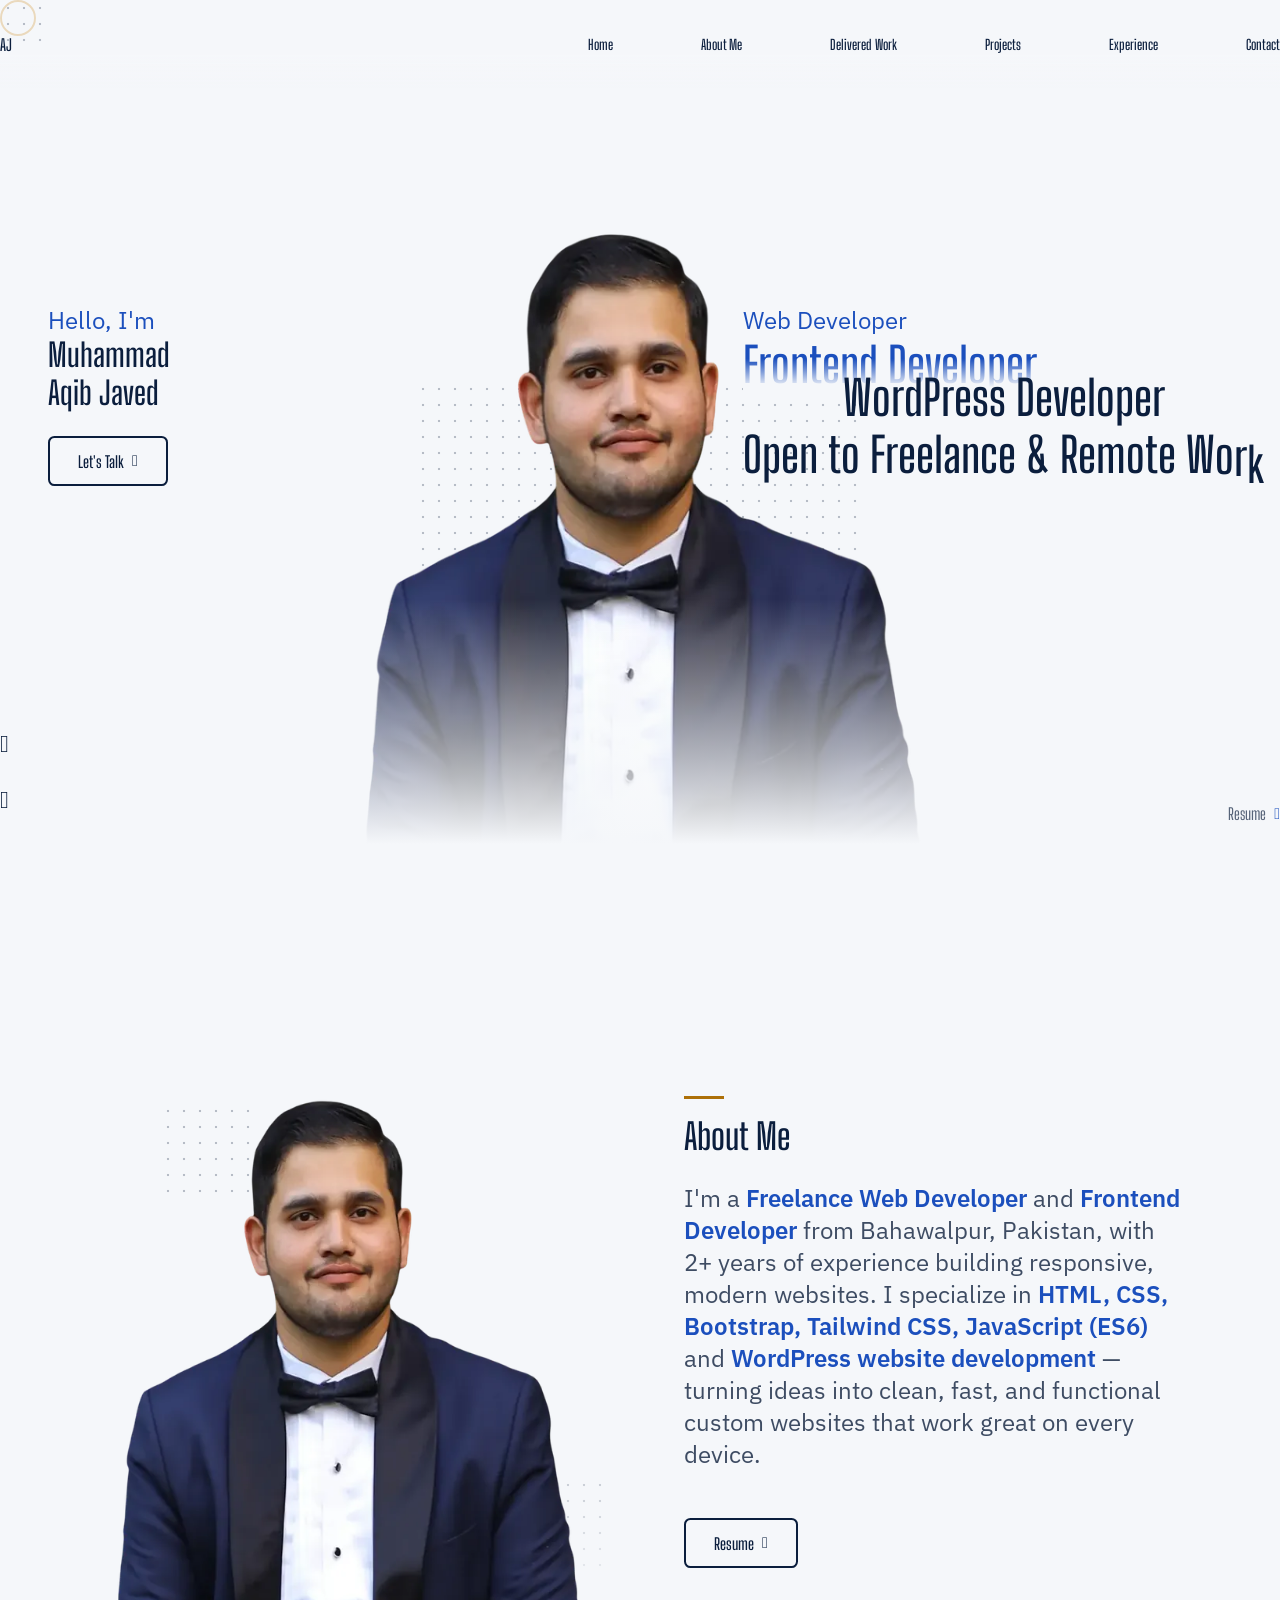
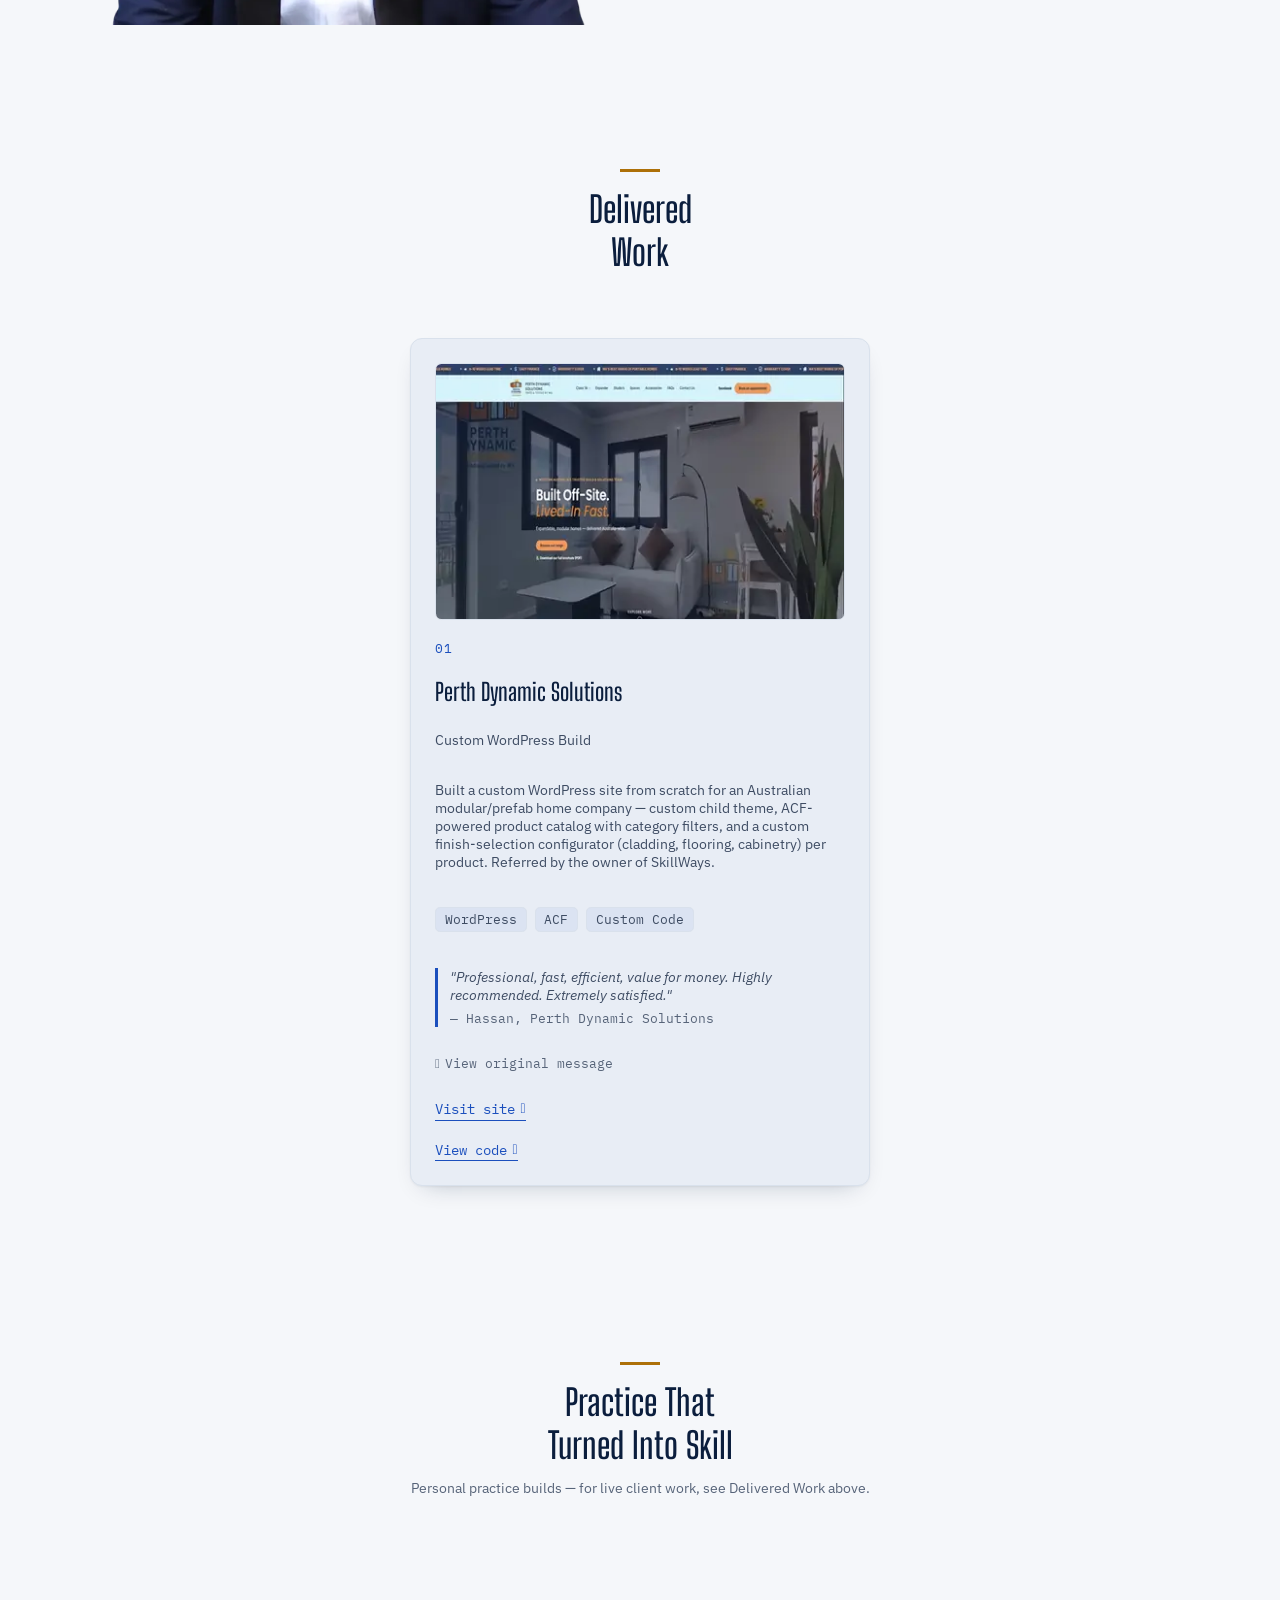
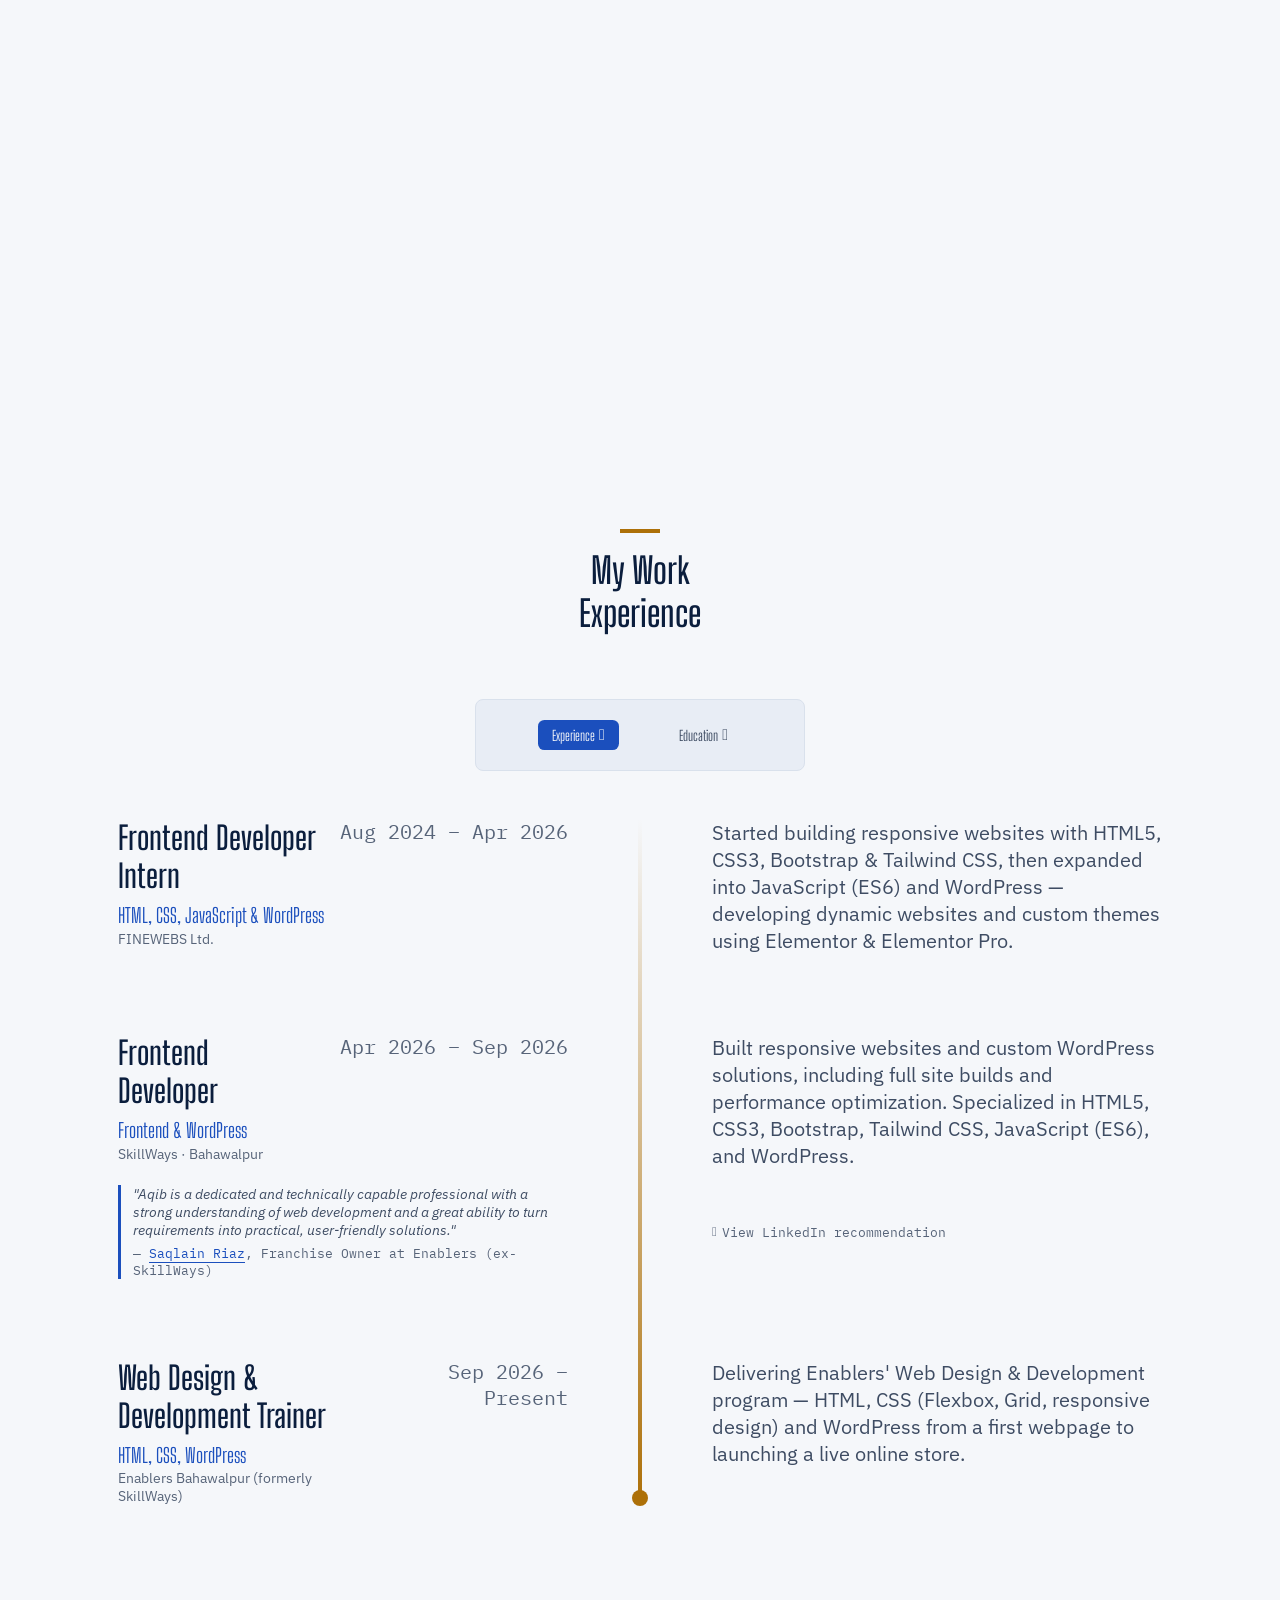
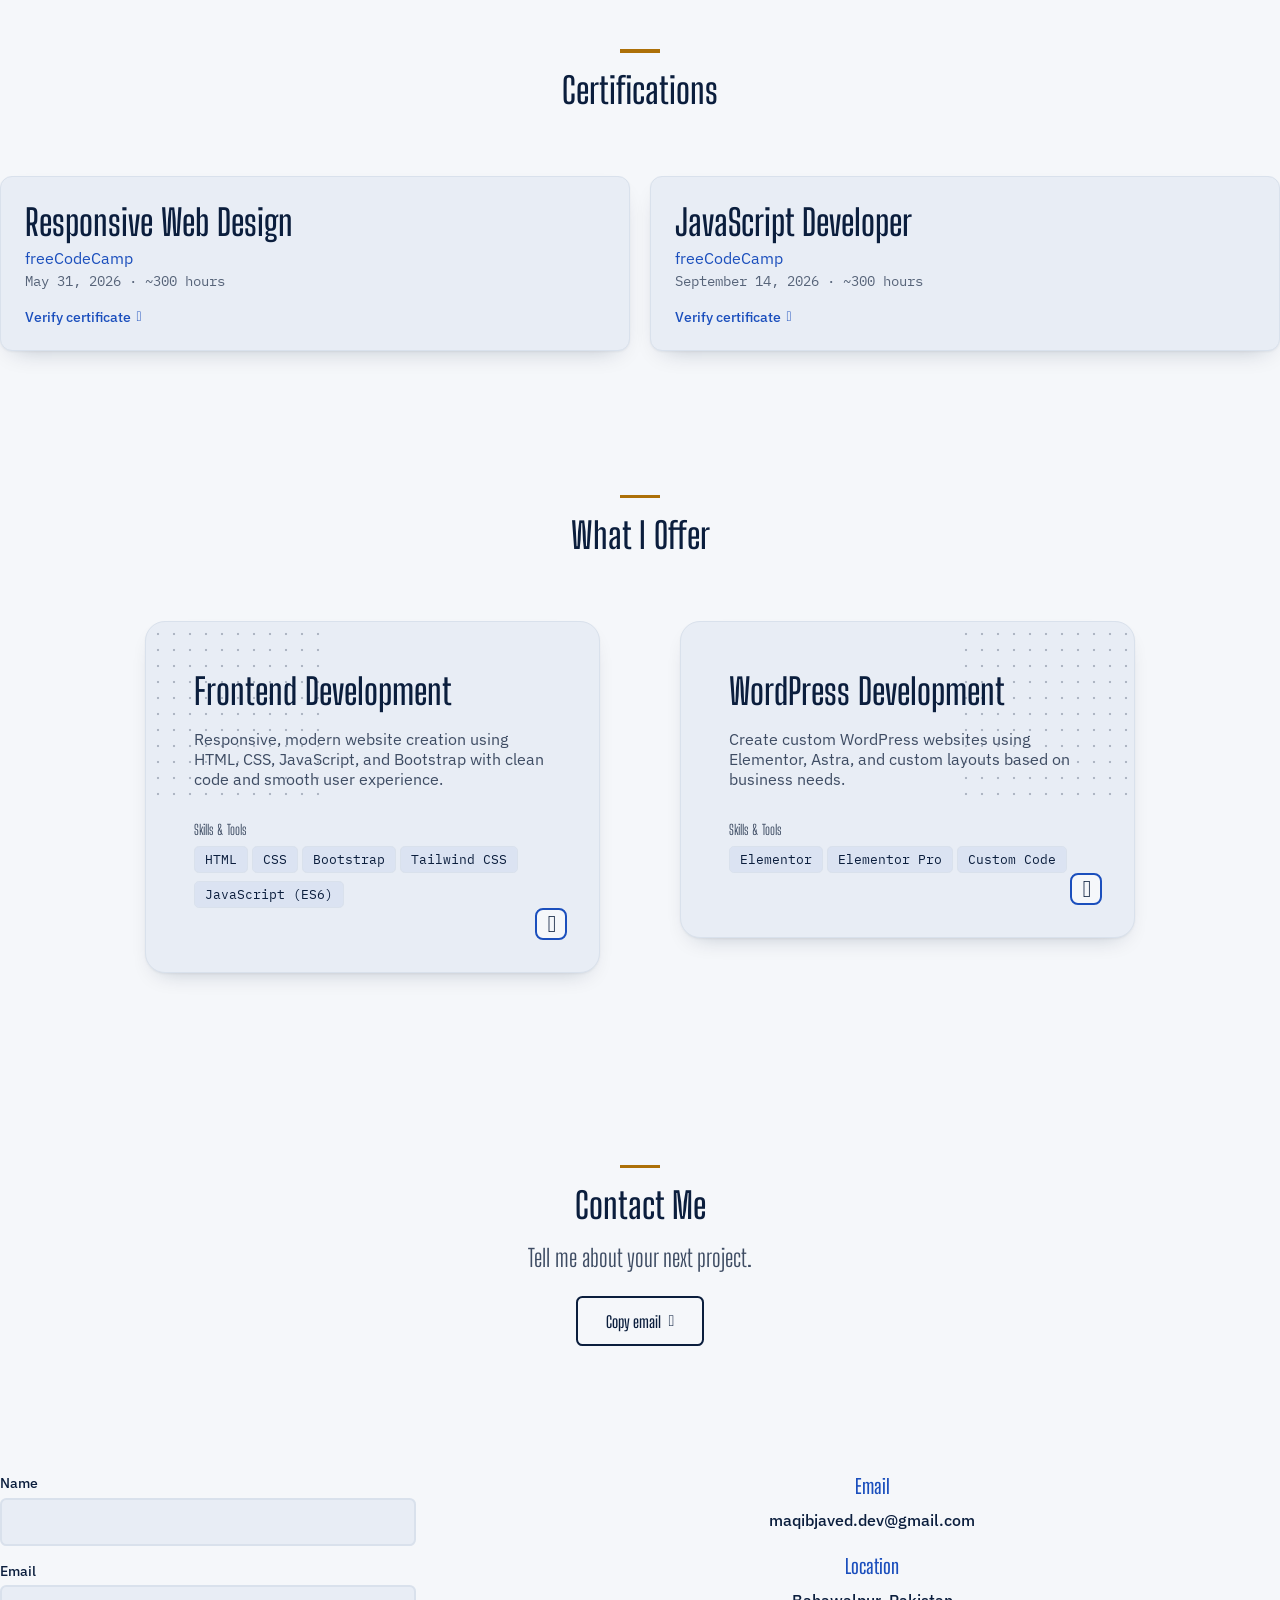
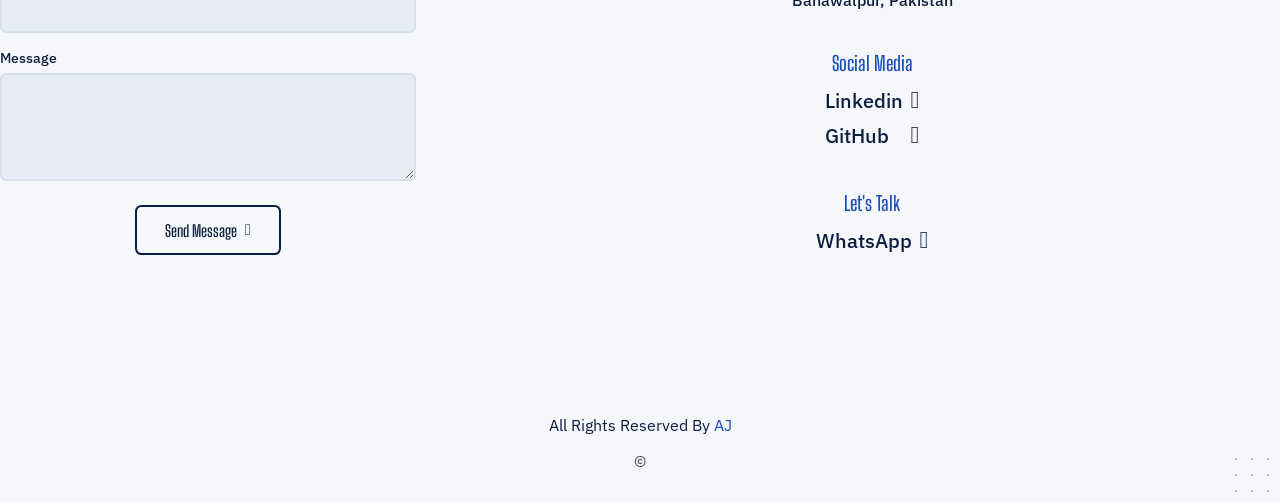
==== index.html @ cb5a6c73 "Update index.html" ====
<!DOCTYPE html>
   <html lang="en">
   <head>
      <meta charset="UTF-8">
      <meta name="viewport" content="width=device-width, initial-scale=1.0">
      <meta name="description" content="Portfolio of Muhammad Aqib Javed, a frontend and WordPress developer in Bahawalpur, Pakistan building responsive websites with HTML, CSS and WordPress.">
      <link rel="canonical" href="https://portfolio-muhammad-aqibjaved.netlify.app/">

      <!--=============== OPEN GRAPH / SOCIAL PREVIEW ===============-->
      <meta property="og:title" content="Muhammad Aqib Javed | Frontend & WordPress Developer">
      <meta property="og:description" content="Portfolio of Muhammad Aqib Javed — responsive websites with HTML, CSS, JavaScript and WordPress.">
      <meta property="og:image" content="https://portfolio-muhammad-aqibjaved.netlify.app/assets/img/og-image.webp">
      <meta property="og:image:width" content="1200">
      <meta property="og:image:height" content="630">
      <meta property="og:url" content="https://portfolio-muhammad-aqibjaved.netlify.app/">
      <meta property="og:type" content="website">
      <meta name="twitter:card" content="summary_large_image">
      <meta name="twitter:title" content="Muhammad Aqib Javed | Frontend & WordPress Developer">
      <meta name="twitter:image" content="https://portfolio-muhammad-aqibjaved.netlify.app/assets/img/og-image.webp">

      <!--=============== FAVICON ===============-->
      <link rel="icon" href="assets/img/favicon.svg" type="image/svg+xml">
      <link rel="icon" href="assets/img/favicon.png" type="image/png">
      <link rel="apple-touch-icon" href="assets/img/favicon-180.png">
      <meta name="theme-color" content="#1B4FBD">

      <!--=============== FONTS (self-hosted, @font-face in styles.css) ===============-->
      <link rel="preload" href="assets/fonts/big-shoulders-display-latin-wght-normal.woff2" as="font" type="font/woff2" crossorigin>
      <link rel="preload" href="assets/fonts/ibm-plex-sans-latin-400-normal.woff2" as="font" type="font/woff2" crossorigin>

      <!--=============== REMIXICONS (self-hosted subset — 9 icons this page uses) ===============-->
      <link rel="preload" href="assets/fonts/remixicon-subset.woff2" as="font" type="font/woff2" crossorigin>
      <link rel="stylesheet" href="assets/css/remixicon-subset.css">

      <!--=============== SWIPER CSS ===============-->
      <link rel="stylesheet" href="assets/css/swiper-bundle.min.css" media="not all" id="swiper-css">
      <noscript><link rel="stylesheet" href="assets/css/swiper-bundle.min.css"></noscript>

      <!--=============== CSS ===============-->
      <link rel="stylesheet" href="assets/css/styles.css">

      <title>Muhammad Aqib Javed | Frontend &amp; WordPress Developer</title>

      <!--=============== JSON-LD STRUCTURED DATA ===============-->
      <script type="application/ld+json">
      {
        "@context": "https://schema.org",
        "@type": "Person",
        "name": "Muhammad Aqib Javed",
        "url": "https://portfolio-muhammad-aqibjaved.netlify.app/",
        "image": "https://portfolio-muhammad-aqibjaved.netlify.app/assets/img/home-perfil.webp",
        "jobTitle": "Frontend & WordPress Developer",
        "description": "Freelance frontend and WordPress developer building responsive, custom websites with HTML, CSS, JavaScript and WordPress.",
        "address": {
          "@type": "PostalAddress",
          "addressLocality": "Bahawalpur",
          "addressCountry": "PK"
        },
        "knowsAbout": ["HTML", "CSS", "JavaScript", "WordPress", "Bootstrap", "Tailwind CSS", "Frontend Development", "Web Development"],
        "sameAs": [
          "https://linkedin.com/in/muhammad-aqibjaved-webdev",
          "https://github.com/aqibarbi",
          "https://api.whatsapp.com/send?phone=923056494101&text=Hello"
        ]
      }
      </script>
   </head>
   <body>
      <!--==================== HEADER ====================-->
      <header class="header" id="header">
         <div class="blob-animate">
            
         </div>
         <nav class="nav container">
            <a href="#" class="nav__logo">AJ</a>
            <div class="nav__menu">
               <ul class="nav__list">
                  <li>
                     <a href="#home" class="nav__link">Home</a>
                  </li>
                  <li>
                     <a href="#about" class="nav__link">About Me</a>
                  </li>
                  <li>
                     <a href="#delivered" class="nav__link">Delivered Work</a>
                  </li>
                  <li>
                     <a href="#projects" class="nav__link">Projects</a>
                  </li>
                  <li>
                     <a href="#work" class="nav__link">Experience</a>
                  </li>
                  <li>
                     <a href="#contact" class="nav__link">Contact</a>
                  </li>
               </ul>
            </div>
         </nav>
      </header>

      <!--==================== MAIN ====================-->
      <main class="main">
         <!-- CUSTOM CURSOR -->
         <div class="cursor"></div>
         <!--==================== HOME ====================-->
         <section class="home section" id="home">
            <div class="home__shadow"></div>
            <div class="home__container container grid">
               <div class="home__data">
                  <p class="home__greeting">
                     Hello, I'm
                  </p>
                  <h1 class="home__name">Muhammad <br> Aqib Javed</h1>
                  <a href="#contact" class="button home__cta">Let's Talk <i class="ri-arrow-right-up-long-line"></i></a>
               </div>
               <div class="home__image">
                  <div class="blob-animate"></div>
                  <img src="assets/img/home-perfil.webp" srcset="assets/img/home-perfil-640.webp 640w, assets/img/home-perfil.webp 800w" sizes="(min-width: 768px) 600px, 320px" alt="Muhammad Aqib Javed" class="home__perfil" width="800" height="937" fetchpriority="high">
               </div>
               <div class="home__info">
                  <p class="home__split">
                     Web Developer
                  </p>
                  <p class="home__profession-1"> Frontend Developer</p>
                  <p class="home__profession-2"> WordPress Developer</p>
                  <p class="home__profession-2"> Open to Freelance & Remote Work</p>
               </div>
               <div class="home__social">
                  <a href="https://linkedin.com/in/muhammad-aqibjaved-webdev" target="_blank" rel="noopener noreferrer" class="home__social-link" aria-label="LinkedIn"><i class="ri-linkedin-box-line"></i></a>
                  <a href="https://github.com/aqibarbi" target="_blank" rel="noopener noreferrer" class="home__social-link" aria-label="GitHub"><i class="ri-github-line"></i></a>
                  
                  <!-- <a href="https://bsky.app/profile/muhammad-aqib-dev.bsky.social" target="_blank" rel="noopener noreferrer" class="home__social-link"><i class="ri-bluesky-line"></i></a> -->
                  <!-- <a href="https://gitlab.com/maqibjaved.dev" target="_blank" rel="noopener noreferrer" class="home__social-link"><i class="ri-gitlab-line"></i></a> -->
               </div>
               <a href="https://cv-aqib-javed.netlify.app/" target="_blank" rel="noopener noreferrer" class="home__cv">Resume <i class="ri-file-list-2-line"></i></a>
            </div>
            
         </section>

         <!--==================== ABOUT ====================-->
         <section class="about section" id="about">
            <div class="about__shadow"></div>
            <div class="about__container container grid">
               <div class="about__data">
                  <h2 class="section__title">About <span>Me</span></h2>
                  <p class="about__description"> 
                     I'm a <b>Freelance Web Developer</b> and <b>Frontend Developer</b> from Bahawalpur, Pakistan, with 2+ years of experience building responsive, modern websites. I specialize in <b>HTML, CSS, Bootstrap, Tailwind CSS, JavaScript (ES6)</b> and <b>WordPress website development</b> — turning ideas into clean, fast, and functional custom websites that work great on every device.
                  </p>
                  <a href="https://cv-aqib-javed.netlify.app/" target="_blank" rel="noopener noreferrer" class="button">Resume <i class="ri-file-list-2-line"></i></a>
               </div>
               <div class="about__image">
                  <div class="blob-animate"></div>
                  <div class="blob-animate"></div>
                  <img src="assets/img/home-perfil.webp" srcset="assets/img/home-perfil-400.webp 400w, assets/img/home-perfil-640.webp 640w, assets/img/home-perfil.webp 800w" sizes="(min-width: 1150px) 500px, 220px" alt="Muhammad Aqib Javed, Frontend Developer" class="about__perfil" width="800" height="937" loading="lazy">
               </div>
            </div>
         </section>

         <!--==================== DELIVERED WORK ====================-->
         <section class="delivered section" id="delivered">
            <h2 class="section__title">
               Delivered <br>
               <span>Work</span>
            </h2>
            <div class="delivered__container container grid">
               <!-- delivered-1 -->
               <article class="delivered__card">
                  <div class="delivered__image">
                     <img src="assets/img/PerthDynamicSolutions.webp" srcset="assets/img/PerthDynamicSolutions-400.webp 420w, assets/img/PerthDynamicSolutions.webp 600w" sizes="(min-width: 1024px) 410px, 90vw" alt="Perth Dynamic Solutions WordPress custom site homepage" width="600" height="389" loading="lazy">
                  </div>
                  <div class="delivered__number">01</div>
                  <h3 class="delivered__title">Perth Dynamic Solutions</h3>
                  <p class="delivered__role">Custom WordPress Build</p>
                  <p class="delivered__description">
                     Built a custom WordPress site from scratch for an Australian modular/prefab home company — custom child theme, ACF-powered product catalog with category filters, and a custom finish-selection configurator (cladding, flooring, cabinetry) per product. Referred by the owner of SkillWays.
                  </p>
                  <div class="delivered__tags">
                     <span class="delivered__tag">WordPress</span>
                     <span class="delivered__tag">ACF</span>
                     <span class="delivered__tag">Custom Code</span>
                  </div>
                  <blockquote class="delivered__quote">
                     "Professional, fast, efficient, value for money. Highly recommended. Extremely satisfied."
                     <span>— Hassan, Perth Dynamic Solutions</span>
                  </blockquote>
                  <a href="assets/img/pds-review-proof.webp" target="_blank" rel="noopener noreferrer" class="delivered__proof js-lightbox"><i class="ri-check-line"></i> View original message</a>
                  <a href="https://perthdynamicsolutions.com.au" target="_blank" rel="noopener noreferrer" class="delivered__link">Visit site <i class="ri-arrow-right-up-long-line"></i></a>
                  <a href="https://github.com/aqibarbi/Perth-Dynamics-Solutions" target="_blank" rel="noopener noreferrer" class="delivered__link">View code <i class="ri-github-line"></i></a>
               </article>
               <!-- delivered-2 -->
               <!-- <article class="delivered__card">
                  <div class="delivered__image">
                     <img src="assets/img/wordpress blog website.webp" alt="Illuminated Gospel blog redesign" width="600" height="389" loading="lazy">
                  </div>
                  <div class="delivered__number">02</div>
                  <h3 class="delivered__title">Illuminated Gospel</h3>
                  <p class="delivered__role">WordPress Blog Redesign</p>
                  <p class="delivered__description">
                     Took a plain, text-heavy blog and turned it into a clean, modern reading experience using WordPress and Elementor Pro. Restructured the layout, improved typography, and made it fully mobile responsive.
                  </p>
                  <div class="delivered__tags">
                     <span class="delivered__tag">WordPress</span>
                     <span class="delivered__tag">Elementor Pro</span>
                  </div>
                  <a href="https://staging.illuminatedgospel.org/" target="_blank" rel="noopener noreferrer" class="delivered__link">Visit site <i class="ri-arrow-right-up-long-line"></i></a>
               </article> -->
            </div>
         </section>

         <!--==================== PROJECTS ====================-->
         <section class="projects section" id="projects">
            <h2 class="section__title">
               Practice That <br>
               <span>Turned Into Skill</span>
            </h2>
            <p class="projects__subtitle">Personal practice builds — for live client work, see Delivered Work above.</p>
            <div class="projects__container container grid">
               <div class="projects__swiper swiper">
                  <div class="swiper-wrapper">
                     <!-- project-1  -->
                     <div class="projects__card swiper-slide ">
                        <div class="blob"></div>
                        <div class="projects__number">
                           <span class="projects__index">01</span>
                           <span class="projects__label">web</span>
                        </div>
                        <div class="projects__data">
                           <h3 class="projects__title">
                              Real Home Ultra<br> Real Estate Website
                           </h3>
                           <span class="projects__badge">Practice Build</span>
                           <div class="projects__tags">
                              <span class="projects__tag">HTML</span>
                              <span class="projects__tag">CSS</span>
                              <span class="projects__tag">Bootstrap</span>
                              <span class="projects__tag">Swiper.js</span>
                           </div>
                           <p class="projects__description">
                                 A fully responsive real estate website built with HTML, CSS, Bootstrap and Swiper.js. Focused on clean property listings, smooth image sliders, and a layout that works great on any screen size.
                           </p>
                        </div>
                        <div class="projects__image">
                           <img src="assets/img/Real Home (clone).webp" srcset="assets/img/real-home-400.webp 400w, assets/img/Real%20Home%20(clone).webp 600w" sizes="(min-width: 768px) 360px, 90vw" alt="Real Home Ultra real estate website homepage" class="projects__img" width="600" height="389" loading="lazy">
                           <a href="https://real-home-ultra-bootstrap.netlify.app/" target="_blank" rel="noopener noreferrer" class="projects__button" aria-label="Visit Real Home Ultra live site"><i class="ri-arrow-right-up-long-line"></i></a>
                        </div>
                     </div>
                     <!-- project-2  -->
                     <div class="projects__card  swiper-slide">
                        <div class="blob"></div>
                        <div class="projects__number">
                           <span class="projects__index">02</span>
                           <span class="projects__label">web</span>
                        </div>
                        <div class="projects__data">
                           <h3 class="projects__title">
                              Cv Maker <br>  Interactive Resume Builder
                           </h3>
                           <span class="projects__badge">Practice Build</span>
                           <div class="projects__tags">
                              <span class="projects__tag">HTML</span>
                              <span class="projects__tag">CSS</span>
                              <span class="projects__tag">JavaScript</span>
                           </div>
                           <p class="projects__description">
                                 A browser-based CV builder where users can fill in their details and instantly generate a formatted resume. Built with pure HTML, CSS and Vanilla JavaScript — no frameworks, no libraries.
                           </p>
                        </div>
                        <div class="projects__image">
                           <img src="assets/img/CV Maker clone.webp" srcset="assets/img/cv-maker-400.webp 400w, assets/img/CV%20Maker%20clone.webp 600w" sizes="(min-width: 768px) 360px, 90vw" alt="CV Maker interactive resume builder tool" class="projects__img" width="600" height="389" loading="lazy">
                           <a href="https://cv-generator-js.netlify.app" target="_blank" rel="noopener noreferrer" class="projects__button" aria-label="Visit CV Maker live site"><i class="ri-arrow-right-up-long-line"></i></a>
                        </div>
                     </div>
                     <!-- project-3  -->
                     <div class="projects__card swiper-slide ">
                        <div class="blob"></div>
                        <div class="projects__number">
                           <span class="projects__index">03</span>
                           <span class="projects__label">web</span>
                        </div>
                        <div class="projects__data">
                           <h3 class="projects__title">
                              Metal Defence <br>  Corporate Website UI
                           </h3>
                           <span class="projects__badge">Practice Build</span>
                           <div class="projects__tags">
                              <span class="projects__tag">HTML</span>
                              <span class="projects__tag">CSS</span>
                              <span class="projects__tag">Flexbox</span>
                           </div>
                           <p class="projects__description">
                              A corporate-style website built with HTML and CSS using Flexbox for layout. Emphasis on a strong visual structure and responsive design that holds up on mobile.
                           </p>
                        </div>
                        <div class="projects__image">
                           <img src="assets/img/Metal Defence(clone).webp" srcset="assets/img/metal-defence-400.webp 400w, assets/img/Metal%20Defence(clone).webp 600w" sizes="(min-width: 768px) 360px, 90vw" alt="Metal Defence corporate website UI" class="projects__img" width="600" height="389" loading="lazy">
                           <a href="https://mental-defend-flex.netlify.app" target="_blank" rel="noopener noreferrer" class="projects__button" aria-label="Visit Metal Defence live site"><i class="ri-arrow-right-up-long-line"></i></a>
                        </div>
                     </div>
                     <!-- project-4  -->
                     <div class="projects__card swiper-slide ">
                        <div class="blob"></div>
                        <div class="projects__number">
                           <span class="projects__index">04</span>
                           <span class="projects__label">web</span>
                        </div>
                        <div class="projects__data">
                           <h3 class="projects__title">
                              CAYUGA LAKE <br> Travel &amp; Hospitality UI
                           </h3>
                           <span class="projects__badge">Practice Build</span>
                           <div class="projects__tags">
                              <span class="projects__tag">HTML</span>
                              <span class="projects__tag">CSS</span>
                           </div>
                           <p class="projects__description">
                                 A scenic travel website UI built with HTML and CSS. Clean sections, calm visual tone, and a layout designed to showcase destinations in an inviting way.
                           </p>
                        </div>
                        <div class="projects__image">
                           <img src="assets/img/CAYUGA LAKE(clone).webp" srcset="assets/img/cayuga-lake-400.webp 400w, assets/img/CAYUGA%20LAKE(clone).webp 600w" sizes="(min-width: 768px) 360px, 90vw" alt="Cayuga Lake travel and hospitality website UI" class="projects__img" width="600" height="389" loading="lazy">
                           <a href="https://cayuga-lake-flex.netlify.app" target="_blank" rel="noopener noreferrer" class="projects__button" aria-label="Visit Cayuga Lake live site"><i class="ri-arrow-right-up-long-line"></i></a>
                        </div>
                     </div>
                     <!-- project-5  -->
                     <div class="projects__card swiper-slide ">
                        <div class="blob"></div>
                        <div class="projects__number">
                           <span class="projects__index">05</span>
                           <span class="projects__label">web</span>
                        </div>
                        <div class="projects__data">
                           <h3 class="projects__title">
                              Anthony Medina <br> Personal Portfolio UI
                           </h3>
                           <span class="projects__badge">Practice Build</span>
                           <div class="projects__tags">
                              <span class="projects__tag">HTML</span>
                              <span class="projects__tag">CSS</span>
                              <span class="projects__tag">Flexbox</span>
                           </div>
                           <p class="projects__description">
                                 A personal portfolio website layout built with HTML and CSS using Flexbox. Simple, elegant, and focused on presenting work and skills clearly.
                           </p>
                        </div>
                        <div class="projects__image">
                           <img src="assets/img/Anthony Medina(Clone).webp" srcset="assets/img/anthony-medina-400.webp 400w, assets/img/Anthony%20Medina(Clone).webp 600w" sizes="(min-width: 768px) 360px, 90vw" alt="Anthony Medina personal portfolio website UI" class="projects__img" width="600" height="389" loading="lazy">
                           <a href="https://flex-anthony-medina.netlify.app" target="_blank" rel="noopener noreferrer" class="projects__button" aria-label="Visit Anthony Medina live site"><i class="ri-arrow-right-up-long-line"></i></a>
                        </div>
                     </div>
                     <!-- project-6  -->
                     <div class="projects__card swiper-slide ">
                        <div class="blob"></div>
                        <div class="projects__number">
                           <span class="projects__index">06</span>
                           <span class="projects__label">web</span>
                        </div>
                        <div class="projects__data">
                           <h3 class="projects__title">
                              Houzez<br>  Real Estate Listings UI
                           </h3>
                           <span class="projects__badge">Practice Build</span>
                           <div class="projects__tags">
                              <span class="projects__tag">HTML</span>
                              <span class="projects__tag">CSS</span>
                              <span class="projects__tag">Bootstrap</span>
                              <span class="projects__tag">Swiper.js</span>
                           </div>
                           <p class="projects__description">
                              A property listings website built with HTML, CSS, Bootstrap and Swiper.js. Features smooth carousels, a grid-based listings layout, and full mobile responsiveness.
                           </p>
                        </div>
                        <div class="projects__image">
                           <img src="assets/img/Houzez(Clone).webp" srcset="assets/img/houzez-400.webp 400w, assets/img/Houzez(Clone).webp 600w" sizes="(min-width: 768px) 360px, 90vw" alt="Houzez real estate listings website UI" class="projects__img" width="600" height="389" loading="lazy">
                           <a href="https://houzez-bootstrap.netlify.app" target="_blank" rel="noopener noreferrer" class="projects__button" aria-label="Visit Houzez live site"><i class="ri-arrow-right-up-long-line"></i></a>
                        </div>
                     </div>
                     <!-- project-7  -->
                     <div class="projects__card swiper-slide ">
                        <div class="blob"></div>
                        <div class="projects__number">
                           <span class="projects__index">07</span>
                           <span class="projects__label">web</span>
                        </div>
                        <div class="projects__data">
                           <h3 class="projects__title">
                              Focal Point Homes<br> Real Estate Website UI
                           </h3>
                           <span class="projects__badge">Practice Build</span>
                           <div class="projects__tags">
                              <span class="projects__tag">HTML</span>
                              <span class="projects__tag">CSS</span>
                           </div>
                           <p class="projects__description">
                              A clean real estate website built with HTML and CSS. Focused on a minimal, easy-to-navigate layout that puts property listings front and center.
                           </p>
                        </div>
                        <div class="projects__image">
                           <img src="assets/img/Focal Point Homes(Clone).webp" srcset="assets/img/focal-point-400.webp 400w, assets/img/Focal%20Point%20Homes(Clone).webp 600w" sizes="(min-width: 768px) 360px, 90vw" alt="Focal Point Homes real estate website UI" class="projects__img" width="600" height="389" loading="lazy">
                           <a href="https://focal-point-homes-flex.netlify.app" target="_blank" rel="noopener noreferrer" class="projects__button" aria-label="Visit Focal Point Homes live site"><i class="ri-arrow-right-up-long-line"></i></a>
                        </div>
                     </div>
                     <!-- project-8  -->
                     <div class="projects__card swiper-slide ">
                        <div class="blob"></div>
                        <div class="projects__number">
                           <span class="projects__index">08</span>
                           <span class="projects__label">web</span>
                        </div>
                        <div class="projects__data">
                           <h3 class="projects__title">
                              MC Duffers<br> Virtual Golf Landing Page
                           </h3>
                           <span class="projects__badge">Practice Build</span>
                           <div class="projects__tags">
                              <span class="projects__tag">HTML</span>
                              <span class="projects__tag">CSS</span>
                              <span class="projects__tag">Swiper.js</span>
                           </div>
                           <p class="projects__description">
                              A business landing page for a virtual golf simulator venue — features, gallery, testimonials, and booking/contact sections, with a responsive image slider.
                           </p>
                        </div>
                        <div class="projects__image">
                           <img src="assets/img/mc-duffers.webp" alt="MC Duffers virtual golf landing page" class="projects__img" width="600" height="389" loading="lazy">
                           <a href="mcduffers-virtual-golf.netlify.app" target="_blank" rel="noopener noreferrer" class="projects__button" aria-label="Visit MC Duffers live site"><i class="ri-arrow-right-up-long-line"></i></a>
                        </div>
                     </div>
                  </div>
                  <div class="swiper-pagination"></div>
               </div>
            </div>
         </section>

         <!--==================== WORK ====================-->
         <section class="work section" id="work">
            <h2 class="section__title">
               <span>My Work</span> 
               <br> Experience
            </h2>
            <div class="work__container container grid">
               <div class="work__tabs">
                  <!-- button Exprerience -->
                  <button class="work__button work-active" data-target="#experience">
                     Experience <i class="ri-briefcase-3-line"></i>
                  </button>
                  <!-- button Education -->
                  <button class="work__button " data-target="#education">
                     Education <i class="ri-graduation-cap-line"></i>
                  </button>
               </div>
               <div class="work__area">
                  <div class="work__line"></div>
                  <!-- content Experience -->
                  <div class="work__content work-active" data-content id="experience">
                     <div class="work__card">
                        <div class="work__data">
                           <div>
                              <h3 class="work__title">
                                 Frontend Developer <br> Intern
                              </h3>
                              <h4 class="work__subtitle">
                                 HTML, CSS, JavaScript &amp; WordPress
                              </h4>
                              <p class="work__company">FINEWEBS Ltd.</p>
                           </div>
                           <p class="work__year">
                              Aug 2024 – Apr 2026
                           </p>
                        </div>
                        <p class="work__description">
                           Started building responsive websites with HTML5, CSS3, Bootstrap &amp; Tailwind CSS, then expanded into JavaScript (ES6) and WordPress — developing dynamic websites and custom themes using Elementor &amp; Elementor Pro.
                        </p>
                     </div>
                     <!--  -->
                     <div class="work__card">
                        <div class="work__data">
                           <div>
                              <h3 class="work__title">
                                 Frontend <br> Developer
                              </h3>
                              <h4 class="work__subtitle">
                                 Frontend & WordPress
                              </h4>
                              <p class="work__company">SkillWays · Bahawalpur</p>
                           </div>
                           <p class="work__year">
                              Apr 2026 – Sep 2026
                           </p>
                        </div>
                        <p class="work__description">
                           Built responsive websites and custom WordPress solutions, including full site builds and performance optimization. Specialized in HTML5, CSS3, Bootstrap, Tailwind CSS, JavaScript (ES6), and WordPress.
                        </p>
                        <blockquote class="work__quote">
                           "Aqib is a dedicated and technically capable professional with a strong understanding of web development and a great ability to turn requirements into practical, user-friendly solutions."
                           <span>— <a href="https://linkedin.com/in/saqlain-riaz-hashmi" target="_blank" rel="noopener noreferrer">Saqlain Riaz</a>, Franchise Owner at Enablers (ex-SkillWays)</span>
                        </blockquote>
                        <a href="assets/img/skillways-recommendation.webp" target="_blank" rel="noopener noreferrer" class="work__proof js-lightbox"><i class="ri-check-line"></i> View LinkedIn recommendation</a>
                     </div>
                     <!--  -->
                     <div class="work__card">
                        <div class="work__data">
                           <div>
                              <h3 class="work__title">
                                 Web Design &amp; <br> Development Trainer
                              </h3>
                              <h4 class="work__subtitle">
                                 HTML, CSS, WordPress 
                              </h4>
                              <p class="work__company">Enablers Bahawalpur (formerly SkillWays)</p>
                           </div>
                           <p class="work__year">
                              Sep 2026 – Present
                           </p>
                        </div>
                        <p class="work__description">
                           Delivering Enablers' Web Design &amp; Development program — HTML, CSS (Flexbox, Grid, responsive design) and WordPress from a first webpage to launching a live online store.
                        </p>
                     </div>
                  </div>
                  <!-- content Education -->
                  <div class="work__content " data-content id="education">
                     <div class="work__card">
                        <div class="work__data">
                           <div>
                              <h3 class="work__title">
                                 Matric
                                 <!-- Matriculation -->
                              </h3>
                              <h4 class="work__subtitle">
                                 Computer Science
                              </h4>
                           </div>
                           <p class="work__year">
                              2018
                           </p>
                        </div>
                        <p class="work__description">
                           Completed Matriculation in Computer Science from Alpina School Bahawalpur.
                        </p>
                     </div>
                     <!--  -->
                     <div class="work__card">
                        <div class="work__data">
                           <div>
                              <h3 class="work__title">
                                 Intermediate
                              </h3>
                              <h4 class="work__subtitle">
                                 Intermediate in Commerce (I.com)
                              </h4>
                           </div>
                           <p class="work__year">
                              2019
                           </p>
                        </div>
                        <p class="work__description">
                           Completed intermediate in Commerce (I.com) from Punjab Group of Colleges, Bahawalpur.
                        </p>
                     </div>
                     <!--  -->
                     <div class="work__card">
                        <div class="work__data">
                           <div>
                              <h3 class="work__title">
                                 University
                              </h3>
                              <h4 class="work__subtitle">
                                 Bachelor's Degree in Commerce (4-year)
                              </h4>
                           </div>
                           <p class="work__year">
                              Oct 2019 – Jun 2023
                           </p>
                        </div>
                        <p class="work__description">
                           Completed a 4-year Bachelor's degree in Commerce from the Islamia University of Bahawalpur. Alongside academic studies, developed strong interest in web development and built practical skills through self-study.
                        </p>
                     </div>
                  </div>
               </div>
            </div>
         </section>

                  <!--==================== CERTIFICATIONS ====================-->
         <section class="certs section" id="certifications">
            <h2 class="section__title">
               <span>Certifications</span>
            </h2>
            <div class="certs__container container grid">
               <article class="certs__card">
                  <h3 class="certs__name">Responsive Web Design</h3>
                  <p class="certs__issuer">freeCodeCamp</p>
                  <p class="certs__meta">May 31, 2026 · ~300 hours</p>
                  <a href="https://freecodecamp.org/certification/muhammad-aqibjaved-dev/responsive-web-design-v9" class="certs__link" target="_blank" rel="noopener noreferrer">
                     Verify certificate <i class="ri-arrow-right-up-long-line"></i>
                  </a>
               </article>
               <article class="certs__card">
                  <h3 class="certs__name">JavaScript Developer</h3>
                  <p class="certs__issuer">freeCodeCamp</p>
                  <p class="certs__meta">September 14, 2026 · ~300 hours</p>
                  <a href="https://freecodecamp.org/certification/muhammad-aqibjaved-dev/javascript-v9" class="certs__link" target="_blank" rel="noopener noreferrer">
                     Verify certificate <i class="ri-arrow-right-up-long-line"></i>
                  </a>
               </article>
            </div>
         </section>

         <!--==================== SERVICES ====================-->
         <section class="services section">
            <h2 class="section__title">
               What I <span>Offer</span>
            </h2>
            <div class="services__container container grid">
               <!--services Developer  -->
               <div class="services__card services-open">
                  <div class="blob"></div>
                  <div class="services__data">
                     <h3 class="services__title">
                        Frontend Development
                     </h3>
                     <p class="services__description">
                        Responsive, modern website creation using HTML, CSS, JavaScript, and Bootstrap with clean code and smooth user experience.
                     </p>
                  </div>
                  <div class="services__info">
                     <h4 class="services__subtitle">Skills & Tools</h4>
                     <ul class="services__skills">
                        <li class="services__skill">
                           HTML
                        </li>
                        <li class="services__skill">
                           CSS
                        </li>
                        <li class="services__skill">
                           Bootstrap
                        </li>
                        <li class="services__skill">
                           Tailwind CSS
                        </li>
                        <li class="services__skill">
                           JavaScript (ES6)
                        </li>
                     </ul>
                  </div>
                  <button class="services__button" aria-label="Toggle Frontend Development details">
                     <i class="ri-arrow-down-s-line"></i>
                  </button>
               </div>
               <!--services Developer  -->
               <div class="services__card services-open">
                  <div class="blob blob-2"></div>
                  <div class="services__data">
                     <h3 class="services__title">
                        WordPress Development
                     </h3>
                     <p class="services__description">
                        Create custom WordPress websites using Elementor, Astra, and custom layouts based on business needs.
                     </p>
                  </div>
                  <div class="services__info">
                     <h4 class="services__subtitle">Skills & Tools</h4>
                     <ul class="services__skills">
                        <li class="services__skill">
                           Elementor
                        </li>
                        <li class="services__skill">
                           Elementor Pro
                        </li>
                        <li class="services__skill">
                           Custom Code 
                        </li>
                     </ul>
                  </div>
                  <button class="services__button" aria-label="Toggle WordPress Development details">
                     <i class="ri-arrow-down-s-line"></i>
                  </button>
               </div>
            </div>
         </section>

         <!--==================== CONTACT ====================-->
         <section class="contact section" id="contact">
            <div class="contact__container container grid">
               <div class="contact__data">
                  <h2 class="section__title">
                     Contact Me
                  </h2>
                  <p class="contact__description">
                     Tell me about your next project.
                  </p>
                  <button class="contact__button button" id="contact-btn">
                     Copy email <i class="ri-file-copy-line"></i>
                     <!-- enter your email -->
                     <span class="contact__email" id="contact-email">maqibjaved.dev@gmail.com</span>
                  </button>
               </div>
               <div class="contact__content grid">
                  <div class="contact__form">
                     <form name="contact" method="POST" data-netlify="true" netlify-honeypot="bot-field" class="contact__form-grid">
                        <input type="hidden" name="form-name" value="contact">
                        <input type="hidden" name="subject" id="contact-subject" value="New portfolio message">
                        <p style="display:none">
                           <label>Don't fill this out if you're human: <input name="bot-field"></label>
                        </p>
                        <div class="contact__form-group">
                           <label for="contact-name" class="contact__form-label">Name</label>
                           <input type="text" id="contact-name" name="name" class="contact__form-input" required>
                        </div>
                        <div class="contact__form-group">
                           <label for="contact-form-email" class="contact__form-label">Email</label>
                           <input type="email" id="contact-form-email" name="email" class="contact__form-input" required>
                        </div>
                        <div class="contact__form-group">
                           <label for="contact-message" class="contact__form-label">Message</label>
                           <textarea id="contact-message" name="message" class="contact__form-input contact__form-textarea" rows="4" required></textarea>
                        </div>
                        <button type="submit" class="button contact__form-submit">Send Message <i class="ri-arrow-right-up-long-line"></i></button>
                        <p class="contact__form-feedback" id="contact-form-feedback" role="status" aria-live="polite"></p>
                     </form>
                  </div>
                  <div class="contact__info grid">
                     <div>
                        <h3 class="contact__title">
                           Email
                        </h3>
                        <address class="contact__address">
                           maqibjaved.dev@gmail.com
                        </address>
                     </div>
                     <div>
                        <h3 class="contact__title">
                           Location
                        </h3>
                        <address class="contact__address">
                           Bahawalpur, Pakistan
                        </address>
                     </div>
                  </div>
                  <div class="contact__social">
                     <h3 class="contact__title">
                        Social Media
                     </h3>
                     <div class="contact__links">
                        <a href="https://linkedin.com/in/muhammad-aqibjaved-webdev" target="_blank" rel="noopener noreferrer" class="contact__link">
                           Linkedin
                           <i class="ri-arrow-right-up-long-line"></i>
                        </a>

                        <a href="https://github.com/aqibarbi" target="_blank" rel="noopener noreferrer" class="contact__link">
                           GitHub
                           <i class="ri-arrow-right-up-long-line"></i>
                        </a>

                        <!-- <a href="" target="_blank" rel="noopener noreferrer" class="contact__link">
                           GitLab
                           <i class="ri-arrow-right-up-long-line"></i>
                        </a> -->

                        <!-- <a href="" target="_blank" rel="noopener noreferrer" class="contact__link">
                           <i class="ri-arrow-right-up-long-line"></i>
                        </a> -->
                     </div>
                  </div>
                  <div class="contact__write">
                     <h3 class="contact__title">
                        Let's Talk
                     </h3>
                     <div class="contact__links">
                        <a href="https://api.whatsapp.com/send?phone=923056494101&text=Hello" target="_blank" rel="noopener noreferrer" class="contact__link">
                           WhatsApp
                           <i class="ri-arrow-right-up-long-line"></i>
                        </a>
                        <!-- <a href="" target="_blank" rel="noopener noreferrer" class="contact__link">
                           Messenger
                           <i class="ri-arrow-right-up-long-line"></i>
                        </a> -->

                        <!-- <a href="" target="_blank" rel="noopener noreferrer" class="contact__link">
                           Telegram
                           <i class="ri-arrow-right-up-long-line"></i>
                        </a> -->
                        <!-- <a href="" target="_blank" rel="noopener noreferrer" class="contact__link">
                           Instagram
                           <i class="ri-arrow-right-up-long-line"></i>
                        </a> -->
                     </div>
                  </div>
               </div>
            </div>
         </section>
      </main>

      <!--==================== FOOTER ====================-->
      <footer class="footer grid">
         <div class="blob-animate"></div>
         <div class="footer__copy">
            All Rights Reserved By <span>AJ</span>
         </div>
         <div class="footer__year">
            &#169; <span id="footer-year"></span>
         </div>
      </footer>

      <!--=============== IMAGE LIGHTBOX ===============-->
      <div class="lightbox" id="lightbox">
         <span class="lightbox__close" id="lightbox-close">&times;</span>
         <img src="" alt="Full screen review" class="lightbox__image" id="lightbox-image">
      </div>
      
      <!--=============== SCROLLREVEAL ===============-->
      <script src="assets/js/scrollreveal.min.js"></script>

      <!--=============== ANIME JS ===============-->
      <script src="assets/js/anime.iife.min.js"></script>

      <!--=============== SWIPER JS ===============-->
      <script src="assets/js/swiper-bundle.min.js"></script>

      <!--=============== MAIN JS ===============-->
      <script src="assets/js/main.js"></script>

      <!-- Cloudflare Web Analytics -->
      <script type='module' src='https://static.cloudflareinsights.com/beacon.min.js' data-cf-beacon='{"token": "aac877d0a7c0498783d1edd43ce85c3e"}'></script><!-- End Cloudflare Web Analytics -->
   </body>
</html>
---- assets/css/styles.css ----
/*=============== SELF-HOSTED FONTS (latin only, font-display: swap) ===============*/
@font-face {
  font-family: "Big Shoulders Display";
  src: url("../fonts/big-shoulders-display-latin-wght-normal.woff2") format("woff2");
  font-weight: 400 900;
  font-style: normal;
  font-display: swap;
}
@font-face {
  font-family: "IBM Plex Sans";
  src: url("../fonts/ibm-plex-sans-latin-400-normal.woff2") format("woff2");
  font-weight: 400;
  font-style: normal;
  font-display: swap;
}
@font-face {
  font-family: "IBM Plex Sans";
  src: url("../fonts/ibm-plex-sans-latin-500-normal.woff2") format("woff2");
  font-weight: 500;
  font-style: normal;
  font-display: swap;
}
@font-face {
  font-family: "IBM Plex Sans";
  src: url("../fonts/ibm-plex-sans-latin-600-normal.woff2") format("woff2");
  font-weight: 600;
  font-style: normal;
  font-display: swap;
}
@font-face {
  font-family: "IBM Plex Sans";
  src: url("../fonts/ibm-plex-sans-latin-400-italic.woff2") format("woff2");
  font-weight: 400;
  font-style: italic;
  font-display: swap;
}
@font-face {
  font-family: "IBM Plex Mono";
  src: url("../fonts/ibm-plex-mono-latin-400-normal.woff2") format("woff2");
  font-weight: 400;
  font-style: normal;
  font-display: swap;
}
@font-face {
  font-family: "IBM Plex Mono";
  src: url("../fonts/ibm-plex-mono-latin-500-normal.woff2") format("woff2");
  font-weight: 500;
  font-style: normal;
  font-display: swap;
}
@font-face {
  font-family: "IBM Plex Mono";
  src: url("../fonts/ibm-plex-mono-latin-600-normal.woff2") format("woff2");
  font-weight: 600;
  font-style: normal;
  font-display: swap;
}

/*=============== VARIABLES CSS ===============*/
:root {
  --header-height: 3.5rem;
  /*========== Colors ==========*/
  /*
        Visual identity: "Ocean Punch" — cool white / navy ink, with a
        vivid electric-blue primary and a deep gold secondary accent.
        Clean, professional-service tone aimed at non-technical clients
        (real estate, WordPress owners) as much as recruiters.
  */
  --color-paper: #F5F7FA;
  --color-paper-panel: #E8EDF5;
  --color-ink: #0B1E3D;
  --color-ink-soft: #3E4C63;
  --color-ink-faint: #576479;
  --color-line: #D9E1EC;
  --color-indigo: #1B4FBD;
  --color-indigo-deep: #123D99;
  --color-amber: #AD7008;
  --color-amber-soft: #E8A23D;

  /* Kept template variable names, repointed to the new palette */
  --first-color: var(--color-indigo);
  --first-color-alt: var(--color-indigo-deep);
  --first-color-alt-2: var(--color-amber);
  --first-color-light: var(--color-amber-soft);
  --title-color: var(--color-ink);
  --text-color: var(--color-ink-soft);
  --text-color-light: var(--color-ink-faint);
  --body-color: var(--color-paper);
  --container-color: var(--color-paper-panel);

  /*========== Elevation & radius ==========*/
  --radius-sm: .4rem;
  --radius-md: .75rem;
  --radius-lg: 1.25rem;
  --shadow-card: 0 1px 2px rgba(11,30,61,.05), 0 10px 24px -14px rgba(11,30,61,.30);
  --shadow-card-hover: 0 2px 4px rgba(11,30,61,.07), 0 18px 34px -14px rgba(11,30,61,.36);
  --ease: cubic-bezier(.4,0,.2,1);

  /*========== Font and typography ==========*/
  /*.5rem = 8px | 1rem = 16px ...*/
  --body-font: "IBM Plex Sans", sans-serif;
  --second-font: "Big Shoulders Display", sans-serif;
  --mono-font: "IBM Plex Mono", monospace;
  --biggest-font-size: 2rem;
  --bigger-font-size: 1.75rem;
  --h1-font-size: 1.5rem;
  --h2-font-size: 1.25rem;
  --h3-font-size: 1rem;
  --normal-font-size: .938rem;
  --small-font-size: .813rem;
  --smaller-font-size: .75rem;

  /*========== Font weight ==========*/
  --font-regular: 400;
  --font-medium: 500;
  --font-semi-bold: 600;

  /*========== z index ==========*/
  --z-tooltip: 10;
  --z-fixed: 100;
}

/*========== Responsive typography ==========*/
@media screen and (min-width: 1150px) {
  :root {
    --biggest-font-size: 3rem;
    --bigger-font-size: 2rem;
    --h1-font-size: 2.25rem;
    --h2-font-size: 1.5rem;
    --h3-font-size: 1.25rem;
    --normal-font-size: 1rem;
    --small-font-size: .875rem;
    --smaller-font-size: .813rem;
  }
}

/*=============== BASE ===============*/
* {
  box-sizing: border-box;
  padding: 0;
  margin: 0;
}

html {
  scroll-behavior: smooth;
}

body,
button {
  font-family: var(--body-font);
  font-size: var(--normal-font-size);
}

body {
  background-color: var(--body-color);
  color: var(--text-color);
}

button {
  outline: none;
  border: none;
}

h1, h2, h3, h4 {
  color: var(--title-color);
  font-family: var(--second-font);
  font-weight: var(--font-semi-bold);
}

ul {
  list-style: none;
}

a {
  text-decoration: none;
}

img {
  display: block;
  max-width: 100%;
  height: auto;
}

::selection{
  background-color: var(--color-indigo);
  color: var(--color-paper);
}

/* Visible keyboard focus everywhere interaction happens — buttons strip
   outline for the mouse click but must not go silent for keyboard users */
a:focus-visible,
button:focus-visible{
  outline: 2px solid var(--color-amber);
  outline-offset: 3px;
  border-radius: .2rem;
}

@media (prefers-reduced-motion: reduce){
  *{
    animation-duration: .001ms !important;
    animation-iteration-count: 1 !important;
    transition-duration: .001ms !important;
    scroll-behavior: auto !important;
  }
}

/*=============== REUSABLE CSS CLASSES ===============*/
.container {
  max-width: 1350px;
  margin-inline: 1.5rem;
}

.grid {
  display: grid;
  gap: 1.5rem;
}

.section {
  padding-block: 5rem 1rem;
}

.section__title {
  text-align: center;
  font-size: var(--h1-font-size);
  margin-bottom: 3rem;
}

.section__title::before {
  content: '';
  display: block;
  width: 2.5rem;
  height: .2rem;
  background-color: var(--color-amber);
  margin-inline: auto;
  margin-bottom: 1rem;
}

.main {
  overflow: hidden;
}

/*=============== DOT GRID (decorative motif) ===============*/
/* Static blueprint dot-grid, replacing the old glow-blob decoration. No motion. */
.blob-animate,
.blob {
  width: 100px;
  height: 100px;
  background-image: radial-gradient(var(--color-ink-faint) 1px, transparent 1.6px);
  background-size: 16px 16px;
  background-color: transparent;
  border-radius: 0;
  position: absolute;
  opacity: .4;
  z-index: -1;
}

.blob {
  width: 250px;
  height: 250px;
}

/*=============== CUSTOM CURSOR ===============*/
.cursor{
  position: fixed;
  left: 0;
  top: 0;
  z-index: 9999;
  width: 36px;
  height: 36px;
  background-color: transparent;
  border: 2px solid var(--color-ink);
  border-radius: 50%;
  mix-blend-mode: difference ;
  pointer-events: none;
  transition: .2s ease-out,
              left .2s ease-out,
              top .2s ease-out,
              width .3s,
              height .3s;
}

/* Hide the custom cursor */
.hide-cursor{
  width: 0;
  height: 0;
}

/*=============== HEADER & NAV ===============*/
.header{
  position:fixed;
  top: 0;
  left: 0;
  width: 100%;
  background: linear-gradient(180deg,
              var(--body-color)60%,
              transparent 100%);
  z-index: var(--z-fixed) ;
}
.header .blob-animate{
  top: -3rem;
  left: -3rem;

}
.nav{
  display: flex;
  justify-content: space-between;
  padding-block: 1rem;
}
.nav__logo{
  font-family: var(--second-font);
  font-weight: var(--font-semi-bold);
  color: var(--title-color);
  align-self: flex-start;
  transition: color .4s;
}
.nav__logo:hover{
  color: var(--first-color);
}
.nav__list{
  display: flex;
  flex-direction: column;
  align-items: flex-end;
  row-gap: .5rem;
}
.nav__link{
  position: relative;
  color: var(--title-color);
  font: var(--font-semi-bold) var(--small-font-size) var(--second-font);
  transition: color .3s;
}
.nav__link::after{
  content: '';
  position: absolute;
  left: 0;
  bottom: -.3rem;
  width: 100%;
  height: 2px;
  background-color: var(--color-amber);
  transform: scaleX(0);
  transform-origin: right;
  transition: transform .3s var(--ease);
}
.nav__link:hover{
  color: var(--first-color);
}
.nav__link:hover::after,
.nav__link.active-link::after{
  transform: scaleX(1);
  transform-origin: left;
}


/* Active link */
.active-link{
  color: var(--first-color);
}

/*=============== HOME ===============*/
.home{
  position: relative;
}
.home__container{
  position: relative;
  padding-top: 4rem;
  row-gap: 3rem;
}
.home__greeting{
  font-size: var(--h2-font-size);
  font-weight: var(--font-regular);
  color: var(--first-color);
}
.home__name{
  font-size: var(--bigger-font-size);
}
.home__cta{
  margin-top: 1.5rem;
}
.home__image{
  position: relative;
  display: grid;
  overflow-y: clip;
}
.home__image .blob-animate{
  width: 250px;
  height: 250px;
  bottom: 0;
  justify-self: center;
}
.home__perfil{
  width: 320px;
  justify-self: center;
}
.home__shadow, .home__info,.home__social, .home__cv{
  position: absolute;
}
.home__shadow{
  width: 100%;
  height: 375px;
  bottom: 1rem;
  z-index: 1;
  background: linear-gradient(180deg,
              transparent 60%,
              var(--body-color) 85%);
}
.home__info{
  z-index: 2;
  bottom: -1rem;
  justify-self: center;
}
.home__split{
  font-size: var(--h3-font-size);
  font-weight: var(--font-regular);
  color: var(--first-color);

}
.home__profession-1, .home__profession-2{
  font-size: var(--bigger-font-size);
  text-align: center;
  overflow: hidden;
  color: var(--title-color);
  font-family: var(--second-font);
  font-weight: var(--font-semi-bold);
}
.home__profession-1{
  position: relative;
  color: var(--first-color);
}
.home__profession-1::after{
  content: '';
  width: 100%;
  height: 100%;
  background: linear-gradient(0deg,
              var(--body-color)10%,
              transparent 60%);
  position: absolute;
  top: 0;
  left: 0;
}
.home__profession-2{
  transform: translateY(-1rem);
}
.home__social{
  z-index: 2;
  left: 0;
  align-self: center;
  display: flex;
  flex-direction: column;
  row-gap: .75rem;
}
.home__social-link{
  color: var(--title-color);
  font-size: 1.25rem;
  transition: transform .4s ,color .4s;
}
.home__social-link:hover{
  color: var(--first-color);
  transform: translateX(.25rem);
}
.home__cv{
  z-index: 2;
  right: -2.5rem;
  bottom: 2.5rem;
  rotate: -90deg;
  color: var(--text-color-light);
  font: var(--font-medium) var(--h2-font-size) var(--second-font);
  display: flex;
  align-items: center;
  column-gap: .5rem;
  transition: color .4s;
}
.home__cv i{
  color: var(--first-color);
}


/*=============== BUTTON ===============*/
.button{
  background-color: transparent;
  border: 2px solid var(--color-ink) ;
  color: var(--title-color);
  padding: .85rem 1.75rem;
  font-family: var(--second-font);
  font-weight: var(--font-semi-bold);
  display: inline-flex;
  align-items: center;
  column-gap: .5rem;
  border-radius: var(--radius-sm);
  transition: background-color .3s, color .3s, transform .3s var(--ease), box-shadow .3s var(--ease);
}
.button i{
  font-weight: initial;
  font-size: 1rem;
}
.button:hover{
  background-color: var(--color-ink);
  color: var(--body-color);
  transform: translateY(-2px);
  box-shadow: var(--shadow-card);
}
.button:active{
  transform: translateY(0);
}
.work__quote a { color: var(--color-indigo); text-underline-offset: 4px; text-decoration: underline; }

/*=============== ABOUT ===============*/
.about{
  position: relative;
}
.about__container{
  row-gap: 3rem;
  overflow-y: clip;
}
.about__data .section__title{
  margin-bottom: 1.5rem;
  text-align: initial;
}
.about__data .section__title::before{
  margin-inline: 0;
}
.about__description{
  font-size: var(--h2-font-size);
  margin-bottom: 2rem;
}
.about__description b{
  color: var(--first-color);
  font-weight: var(--font-semi-bold);
}
.about__image{
  position: relative;
  justify-self: center;
}
.about__image .blob-animate:nth-child(1){
  top: 1.5rem;
  left: 1rem;
}
.about__image .blob-animate:nth-child(2){
  right: -.5rem;
  bottom: .5rem;
}
.about__perfil{
  width: 220px;
}
.about__shadow{
  width: 100%;
  height: 258px;
  position: absolute;
  bottom: 1rem;
  background: linear-gradient(180deg,
              transparent 60%,
              var(--body-color) 95%);
}

/*=============== DELIVERED WORK ===============*/
.delivered .section__title{
  text-align: inherit;
  margin-left: 1.5rem;
}
.delivered .section__title::before{
  margin-inline: 0;
}
.delivered__container{
  row-gap: 2rem;
}
.delivered__card{
  position: relative;
  background-color: var(--container-color);
  border: 1px solid var(--color-line);
  border-radius: var(--radius-md);
  padding: 1.5rem;
  display: flex;
  flex-direction: column;
  row-gap: 1.25rem;
  box-shadow: var(--shadow-card);
  transition: transform .35s var(--ease), box-shadow .35s var(--ease), border-color .35s var(--ease);
}
.delivered__card:hover{
  transform: translateY(-4px);
  box-shadow: var(--shadow-card-hover);
  border-color: var(--color-indigo);
}
.delivered__image{
  position: relative;
  border: 1px solid var(--color-line);
  border-radius: var(--radius-sm);
  overflow: hidden;
  aspect-ratio: 16/10;
  background-color: var(--body-color);
}
.delivered__image img{
  width: 100%;
  height: 100%;
  object-fit: cover;
  object-position: top;
  transition: transform .5s var(--ease);
}
.delivered__card:hover .delivered__image img{
  transform: scale(1.05);
}
.delivered__image-pending{
  display: grid;
  place-items: center;
  height: 100%;
  text-align: center;
  padding: 1rem;
  font-family: var(--mono-font);
  font-size: var(--smaller-font-size);
  color: var(--text-color-light);
  background-image: radial-gradient(var(--color-ink-faint) 1px, transparent 1.6px);
  background-size: 14px 14px;
}
.delivered__number{
  font-family: var(--mono-font);
  font-size: var(--smaller-font-size);
  color: var(--first-color);
  letter-spacing: .04em;
}
.delivered__title{
  font-size: var(--h2-font-size);
  margin-bottom: .35rem;
}
.delivered__role{
  font-size: var(--small-font-size);
  color: var(--text-color);
  margin-bottom: .75rem;
}
.delivered__description{
  font-size: var(--small-font-size);
  margin-bottom: 1rem;
}
.delivered__tags{
  display: flex;
  flex-wrap: wrap;
  gap: .5rem;
  margin-bottom: 1rem;
}
.delivered__tag{
  font-family: var(--mono-font);
  font-size: var(--smaller-font-size);
  color: var(--text-color);
  background-color: color-mix(in srgb, var(--color-indigo) 6%, transparent);
  border: 1px solid var(--color-line);
  border-radius: .3rem;
  padding: .2rem .55rem;
}
.delivered__quote{
  font-size: var(--small-font-size);
  font-style: italic;
  color: var(--text-color);
  border-left: 3px solid var(--first-color);
  padding-left: .75rem;
  margin-bottom: 1rem;
}
.delivered__quote span{
  display: block;
  margin-top: .35rem;
  font-family: var(--mono-font);
  font-style: normal;
  font-size: var(--smaller-font-size);
  color: var(--text-color-light);
}
.delivered__proof{
  align-self: flex-start;
  display: inline-flex;
  align-items: center;
  column-gap: .3rem;
  font-family: var(--mono-font);
  font-size: var(--smaller-font-size);
  color: var(--text-color-light);
  margin-top: -.5rem;
  margin-bottom: .5rem;
  transition: color .3s;
}
.delivered__proof:hover{
  color: var(--first-color);
}
/*=============== LIGHTBOX ===============*/
.lightbox{
  display: none;
  position: fixed;
  inset: 0;
  z-index: 1000;
  background-color: rgba(0, 0, 0, .9);
  align-items: center;
  justify-content: center;
  padding: 2rem;
}
.lightbox.active{
  display: flex;
}
.lightbox__image{
  max-width: 90%;
  max-height: 90%;
  border-radius: var(--radius-sm);
}
.lightbox__close{
  position: absolute;
  top: 1.5rem;
  right: 2rem;
  font-size: 2.5rem;
  color: #fff;
  cursor: pointer;
  line-height: 1;
}
.delivered__link{
  align-self: flex-start;
  display: inline-flex;
  align-items: center;
  column-gap: .35rem;
  font-family: var(--mono-font);
  font-size: var(--small-font-size);
  color: var(--first-color);
  border-bottom: 1px solid var(--first-color);
  padding-bottom: .1rem;
  transition: color .3s, border-color .3s;
}
.delivered__link:hover{
  color: var(--first-color-alt);
  border-color: var(--first-color-alt);
}
.delivered__note{
  font-family: var(--mono-font);
  font-size: var(--smaller-font-size);
  color: var(--text-color-light);
}

/*=============== PROJECTS ===============*/
.projects .section__title{
  text-align: inherit;
  margin-left: 1.5rem;
  margin-bottom: .75rem;
}
.projects .section__title::before{
  margin-inline: 0;
}
.projects__subtitle{
  font-size: var(--small-font-size);
  color: var(--text-color-light);
  margin-left: 1.5rem;
  margin-bottom: 2.25rem;
}
.projects__card{
  position: relative;
  background-color: var(--container-color);
  border: 1px solid var(--color-line);
  padding: 1.5rem;
  border-radius: var(--radius-md);
  overflow: hidden;
  display: flex;
  flex-direction: column;
  justify-content: space-between;
  box-shadow: var(--shadow-card);
  transition: box-shadow .35s var(--ease), border-color .35s var(--ease);
}
.projects__card:hover{
  box-shadow: var(--shadow-card-hover);
  border-color: var(--color-indigo);
}
.projects__card .projects__img{
  transition: transform .5s var(--ease);
}
.projects__card:hover .projects__img{
  transform: scale(1.04);
}
.projects__card .blob{
  z-index: 0;
  right: -7.75rem;
  bottom: 0;
}
.projects__number, .projects__data, .projects__image{
  position: relative;
  z-index: 1;
}
.projects__number{
  display: flex;
  align-items: center;
  justify-content: space-between;
  font-family: var(--mono-font);
}
.projects__number .projects__index{
  font-size: var(--biggest-font-size);
  font-family: var(--mono-font);
  font-weight: var(--font-medium);
  color: var(--first-color);
}
.projects__number .projects__label{
  font-size: var(--h3-font-size);
  font-weight: var(--font-regular);
  font-family: var(--mono-font);
  color: var(--text-color-light);
}
.projects__data{
  margin: 2rem ;
}
.projects__title{
  font-size: var(--h2-font-size);
  margin-bottom: 1rem;
}
.projects__badge{
  display: inline-block;
  font-family: var(--mono-font);
  font-size: var(--smaller-font-size);
  color: var(--color-amber);
  background-color: color-mix(in srgb, var(--color-amber) 10%, transparent);
  border: 1px solid color-mix(in srgb, var(--color-amber) 35%, transparent);
  border-radius: .3rem;
  padding: .15rem .5rem;
  margin-bottom: 1rem;
}
.projects__tags{
  display: flex;
  flex-wrap: wrap;
  gap: .4rem;
  margin-bottom: 1rem;
}
.projects__tag{
  font-family: var(--mono-font);
  font-size: var(--smaller-font-size);
  color: var(--text-color);
  background-color: color-mix(in srgb, var(--color-indigo) 6%, transparent);
  border: 1px solid var(--color-line);
  border-radius: .3rem;
  padding: .15rem .5rem;
}
.projects__description{
  font-size: var(--small-font-size);
}
.projects__img{
  border-radius: .5rem;
}
.projects__button{
  display: grid;
  place-items: center;
  width: 48px;
  height: 48px;
  background-color: var(--body-color);
  border: 2px solid var(--color-ink);
  border-radius: .4rem;
  color: var(--title-color);
  font-size: 1.5rem;
  position: absolute;
  top: 0.75rem;
  right: 0.75rem;
  transition: background-color .3s, color .3s, opacity .4s;
  opacity: 0;
  pointer-events: none;
}
.projects__button:hover{
  background-color: var(--color-ink);
  color: var(--body-color);
}
.projects__image:hover .projects__button{
    opacity: 1;
    pointer-events: initial;
}

/* Swiper class */
.projects__swiper{
  margin-inline: initial;
  padding-bottom: 2rem;
}
.projects__swiper .swiper-pagination-bullets{
  bottom: 0;
}
.projects .swiper-pagination-bullet{
  background-color: var(--first-color);
  transition: opacity .4s;
}
/*=============== SWIPER ULTIMATE PRODUCTION LOCK ===============*/

/* 1. Fully hide the wrapper structure before Swiper boots up */
.swiper:not(.swiper-initialized) .swiper-wrapper,
.swiper-container:not(.swiper-initialized) .swiper-wrapper,
.swiper:not(.swiper-initialized) .swiper-slide,
.swiper-container:not(.swiper-initialized) .swiper-slide {
  display: none !important;
  opacity: 0 !important;
  visibility: hidden !important;
  height: 0 !important;
}

/* 2. Lock a fixed vertical container layout space */
.swiper,
.swiper-container {
  width: 100% !important;
  max-width: 100% !important;
  min-height: 420px; 
  position: relative;
  overflow: hidden;
}

/* 3. Match Swiper's desktop spacing to remove the micro 0.033 gap shift */
.swiper-slide {
  margin-right: 24px !important;
  box-sizing: border-box;
}

/* 4. Smoothly display the horizontal row structure once calculations finish */
.swiper.swiper-initialized .swiper-wrapper {
  display: flex !important;
  flex-direction: row !important;
  flex-wrap: nowrap !important;
  opacity: 1 !important;
  visibility: visible !important;
}

/* 5. Keep slider display images properly responsive and stable */
.projects__card img {
  width: 100%;
  aspect-ratio: 16 / 9; 
  object-fit: cover;
  display: block;
  background-color: var(--container-color);
}





/*=============== WORK ===============*/
.work__tabs{
  background-color: var(--container-color);
  border: 1px solid var(--color-line);
  padding: 1.25rem 2rem;
  border-radius: .5rem;
  display: flex;
  justify-content: space-evenly;
}
.work__button{
  background: none;
  color: var(--text-color);
  font-size: var(--small-font-size);
  font-family: var(--second-font);
  display: flex;
  align-items: center;
  column-gap: .25rem;
  padding: .4rem .9rem;
  border-radius: var(--radius-sm);
  cursor: pointer;
  transition: color .3s, background-color .3s;
}
.work__button i{
  font-size: 1rem ;

}
.work__button:hover{
  color: var(--first-color);
  
}
.work__area{
  position: relative;
  padding-left: 1rem;
}
.work__content{
  display: grid;
  row-gap: 4rem;

}
.work__card{
  display: grid;
  row-gap: 1rem;
}
.work__data{
  display: flex;
  justify-content: space-between;
}
.work__title{
  font-size: var(--h2-font-size);
  margin-bottom: .5rem;
}
.work__subtitle{
  font-size: var(--normal-font-size);
  color: var(--first-color);
  font-weight: var(--font-regular);
}
.work__company{
  font-size: var(--small-font-size);
  color: var(--text-color-light);
  margin-top: .15rem;
}
.work__year{
  font-size: var(--h3-font-size);
  font-family: var(--mono-font);
  color: var(--text-color-light);
  text-align: right;
  line-height: 1.3;
}
.work__quote{
  font-size: var(--small-font-size);
  font-style: italic;
  color: var(--text-color);
  border-left: 3px solid var(--first-color);
  padding-left: .75rem;
}
.work__quote span{
  display: block;
  margin-top: .35rem;
  font-family: var(--mono-font);
  font-style: normal;
  font-size: var(--smaller-font-size);
  color: var(--text-color-light);
}
.work__proof{
  justify-self: start;
  display: inline-flex;
  align-items: center;
  column-gap: .3rem;
  font-family: var(--mono-font);
  font-size: var(--smaller-font-size);
  color: var(--text-color-light);
  transition: color .3s;
}
.work__proof:hover{
  color: var(--first-color);
}
.work__line{
  width: 4px;
  height: 100%;
  background: linear-gradient(180deg,
              transparent,
              var(--first-color-alt-2)) ;
  position: absolute;
  left: -.25rem;
}
.work__line::after{
  content: '';
  width: 16px;
  height: 16px;
  background-color: var(--first-color-alt-2);
  border-radius: 50%;
  position: absolute;
  bottom: -1px;
  left: -6px;
}
/* Show & hide sections */
  .work__area [data-content]{
    display: none;
  }
  .work-active[data-content]{
    display: grid;
  }

/* Active tab */
  .work__button.work-active{
    color: var(--body-color);
    background-color: var(--color-indigo);
  }

  .certs__container {
  grid-template-columns: 1fr;
  gap: 1.25rem;
}
.certs__card {
  background: var(--container-color);
  border: 1px solid var(--color-line);
  border-radius: var(--radius-md);
  box-shadow: var(--shadow-card);
  padding: 1.5rem;
  transition: box-shadow .3s var(--ease), transform .3s var(--ease);
}
.certs__card:hover {
  box-shadow: var(--shadow-card-hover);
  transform: translateY(-3px);
}
.certs__name {
  font-family: var(--second-font);
  font-size: var(--h1-font-size);
  color: var(--title-color);
  margin-bottom: .25rem;
}
.certs__issuer {
  font-size: var(--normal-font-size);
  color: var(--first-color);
  margin-bottom: .25rem;
}
.certs__meta {
  font-family: var(--mono-font);
  font-size: var(--small-font-size);
  color: var(--text-color-light);
  margin-bottom: 1rem;
}
.certs__link {
  display: inline-flex;
  align-items: center;
  column-gap: .35rem;
  font-size: var(--small-font-size);
  font-weight: var(--font-medium);
  color: var(--first-color);
}
.certs__link:hover {
  color: var(--first-color-alt);
}

@media screen and (min-width: 768px) {
  .certs__container {
    grid-template-columns: repeat(2, 1fr);
  }
}

/*=============== SERVICES ===============*/
.services__cointainer{
  row-gap: 2rem;
}
.services__card{
  position: relative;
  background-color: var(--container-color);
  border: 1px solid var(--color-line);
  padding: 2rem 1.5rem;
  border-radius: var(--radius-md);
  display: grid;
  row-gap: 1.5rem;
  overflow: hidden;
  box-shadow: var(--shadow-card);
  transition: box-shadow .35s var(--ease), border-color .35s var(--ease);
}
.services__card:hover{
  box-shadow: var(--shadow-card-hover);
  border-color: var(--color-indigo);
}
.services__card .blob{
  z-index: 0;
  top: -7.75rem;
  left: -7.75rem;
}
.services__card .blob-2{
  left: initial;
  right: -7.75rem;
}
.services__data, .services__info{
  position: relative;
  z-index: 1;
}
.services__title{
  font-size: var(--h2-font-size);
  margin-bottom: .5rem;
}
.services__subtitle{
  font-size: var(--small-font-size);
  font-weight: var(--font-regular);
  color: var(--text-color);
  margin-bottom: .5rem;
}
.services__skills{
  display: flex;
  flex-wrap: wrap;
  align-items: center;
  gap: .5rem .25rem;
}
.services__skill{
  background-color: color-mix(in srgb, var(--color-indigo) 6%, transparent);
  color: var(--title-color);
  border: 1px solid var(--color-line);
  padding: 4px 10px;
  border-radius: .3rem;
  font-size: var(--smaller-font-size);
  font-family: var(--mono-font);
}
.services__button{
  display: grid;
  place-items: center;
  width: 32px;
  height: 32px;
  background-color: var(--body-color);
  border: 2px solid var(--first-color);
  color: var(--title-color);
  border-radius:.5rem ;
  font-size: 1.5rem;
  position: absolute;
  right: 1rem;
  bottom: 1rem;
  z-index: 2;
  cursor: pointer;
}
.services__button i{
  transition: rotate .4s;
}

/* Hide services info */
.services-close .services__info{
  height: 0;
  opacity: 0;
  overflow: hidden;
}
.services__info{
  transition: height .4s, opacity .4s;
}
/* Rotate icon */
.services-open .services__button i{
  rotate: -180deg;
}

/*=============== CONTACT ===============*/
.contact__container{
  row-gap: 4rem;
  padding-bottom: 2rem;
}
.contact .section__title{
  margin-bottom: 1rem;
}
.contact__data{
  text-align: center;
}
.contact__description{
  font-family: var(--second-font);
  margin-bottom: 1.5rem;
}
.contact__email{
  display: none;
}
.contact__button{
  cursor: pointer;
}
.contact__content{
  row-gap: 3rem;
}
.contact__info{
  row-gap: 1rem;
}
.contact__title{
  font-size: var(--h3-font-size);
  color: var(--first-color);
  text-align: center;
  margin-bottom: .5rem;
}
.contact__address{
  color: var(--title-color);
  font-style: normal;
  font-weight: var(--font-medium);
  text-align: center;
}
.contact__links{
  display: grid;
  grid-template-columns: max-content ;
  justify-content: center;
  row-gap: .25rem;
}
.contact__link{
  color: var(--title-color);
  font-weight: var(--font-medium);
  display: flex;
  justify-content: space-between;
  align-items: center;
  column-gap: .5rem;
  transition: transform .4s , color .4s;
}
.contact__link i{
  font-size: 1.5rem;
}
.contact__link:hover{
  transform: translateX(.35rem);
  color: var(--text-color);
}
.contact__form{
  max-width: 26rem;
  margin-inline: auto;
  width: 100%;
}
.contact__form-grid{
  display: grid;
  row-gap: 1rem;
}
.contact__form-group{
  display: grid;
  row-gap: .35rem;
  text-align: left;
}
.contact__form-label{
  font-size: var(--small-font-size);
  font-weight: var(--font-medium);
  color: var(--title-color);
}
.contact__form-input{
  font-family: var(--body-font);
  font-size: var(--normal-font-size);
  color: var(--title-color);
  background-color: var(--container-color);
  border: 2px solid var(--color-line);
  border-radius: var(--radius-sm);
  padding: .75rem 1rem;
  outline: none;
  transition: border-color .3s;
}
.contact__form-input:focus{
  border-color: var(--first-color);
}
.contact__form-textarea{
  resize: vertical;
}
.contact__form-submit{
  justify-self: center;
  margin-top: .5rem;
  cursor: pointer;
}
.contact__form-submit:disabled{
  opacity: .6;
  cursor: not-allowed;
}
.contact__form-feedback{
  display: none;
  margin-top: .25rem;
  padding: .65rem .9rem;
  border-radius: var(--radius-sm);
  font-size: var(--small-font-size);
  font-weight: var(--font-medium);
  text-align: center;
}
.contact__form-feedback.show{
  display: block;
}
.contact__form-feedback--success{
  color: #1E7A3B;
  background-color: #E3F5E8;
  border: 1px solid #BFE6CA;
}
.contact__form-feedback--error{
  color: #B3261E;
  background-color: #FBE7E6;
  border: 1px solid #F3C6C3;
}

/*=============== FOOTER ===============*/
.footer{
  position: relative;
  padding-block: 4rem 2rem;
  text-align: center;
  row-gap: 1rem;
  overflow: hidden;
}
.footer .blob-animate{
  right: -3rem ;
  bottom: -3rem;
}
.footer__copy{
  color: var(--title-color);
}
.footer__copy span{
  color: var(--first-color);
}
.footer__year span{
  font-family: var(--mono-font);
}

/*=============== SCROLL BAR ===============*/
::-webkit-scrollbar{
  width: .6rem ;
  background-color: var(--color-paper-panel) ;
  border-radius: .5rem;
}
::-webkit-scrollbar-thumb{
  background-color: var(--color-line) ;
  border-radius: .5rem;
}
::-webkit-scrollbar-thumb:hover{
  background-color: var(--color-ink-faint) ;
}

/*=============== BREAKPOINTS ===============*/
/* For small devices */
@media screen and (min-width:320px) {
  .container{
    margin-inline: 1rem;
  }
  .blob, .home__image .blob-animate{
    width: 220px;
    height: 220px;
  }
  .projects__card {
    padding-inline: 1rem;
  }
  .work__tabs{
    padding-inline: 1rem;
  }
}


/* For medium devices */

@media screen and (min-width:540px) {
  .home__container{
    width: 460px;
    margin-inline: auto;
  }
  .about__container ,.work__container,.services__container{
    grid-template-columns: 460px;
    justify-content: center;
  }
  .about__data, .about__data .section__title{
    text-align: center;
  }
  .about__data .section__title::before{
    margin-inline: auto;
  }
  .projects .section__title,
  .delivered .section__title{
    text-align: center;
    margin-left: 0;
  }
  .projects .section__title::before,
  .delivered .section__title::before{
    margin-inline: auto;
  }
  .projects__subtitle{
    text-align: center;
    margin-left: 0;
  }
  .projects__card{
    width: 350px;
  }
  .delivered__container{
    grid-template-columns: 460px;
    justify-content: center;
  }
  .work__tabs{
    width: 330px;
    justify-self: center;
  }
  
}
@media screen and (min-width:768px) {
  .home__container{
    width: 600px;
  }
  .work__container{
    grid-template-columns: 600px;
  }
  .work__area{
    padding-left: 0;
  }
  .work__card{
    grid-template-columns: repeat(2,270px);
    justify-content: center;
    column-gap: 3rem;
  }
  .work__line{
    left: 0;
    right: 0;
    margin-inline: auto;
  }
  .services__container{
    grid-template-columns: repeat(2,350px);
    align-items: flex-start;
  }
  /* .delivered__container{
    grid-template-columns: repeat(2,350px);
  } */
}

/* For large devices */
@media screen and (min-width:1150px) {
  .container{
    margin-inline: auto;
  }
  .section{
    padding-block: 7rem 2rem;
  }
  .section__title{
    margin-bottom: 4rem;
  }
  .blob{
    width: 300px;
    height: 300px;
  }
  .nav{
    height: calc(var(--header-height) + 2rem);
    align-items: center;
  }
  .nav__logo{
    align-self: inherit;
  }
  .nav__list{
    flex-direction: row;
    column-gap: 5.5rem;
  }
  .home__container{
    width: initial;
    padding-top: 3rem;
  }
  .home__perfil{
    width: 600px;
  }
  .home__image .blob-animate{
    width: 450px;
    height: 450px;
    bottom: 2rem;
  }
  .home__shadow{
    width: 700px;
    height: 700px;
    left: 0;
    right: 0;
    margin-inline: auto;
    background: linear-gradient(180deg,
              transparent 60%,
              var(--body-color) 95%);
  }
  .home__data{
    position: absolute;
    top: 12rem;
    left: 3rem;
    z-index: 2;
  }
  .home__info{
    top: 12rem;
    right: 1rem;
    bottom: initial;
  }
  .home__split{
    font-size: var(--h2-font-size);
  }
  .home__profession-1{
    font-size: var(--biggest-font-size);
    text-align: initial;
  }
  .home__profession-2{
    font-size: var(--biggest-font-size);
    transform: translateY(-1.5rem);
  }
  .home__social{
    bottom: 3rem;
    row-gap: 1.5rem;
  }
  .home__social-link{
    font-size: 1.5rem;
  }
  .home__cv{
    font-size: var(--normal-font-size);
    rotate: 0deg;
    right: 0;
  }
  .about__container{
    grid-template-columns: repeat(2,500px);
    align-items: center;
    column-gap: 5.5rem ;
    padding-top: 2rem;
  }
  .about__data, .about__data .section__title{
    text-align: initial;
    z-index: 2;
  }
  .about__data .section__title::before{
    margin-inline: 0;
  }
  .about__description{
    margin-bottom: 3rem;
  }
  .about__perfil{
    width: 500px;
  }
  .about__image{
    order: -1 ;
  }
  .about-image .blob-animate{
    width: 200px;
    height: 200px;
  }
  .about__image .blob-animate:nth-child(1){
    top: 4rem;
    left: 4rem;
  }
  .about__image .blob-animate:nth-child(2){
    right: -1rem;
    bottom: 3rem;
  }
  .about__shadow{
    height: 600px;
    bottom: 0;
  }
  .delivered__container{
    /* grid-template-columns: repeat(2,350px); */
    justify-content: center;
  }
  .projects{
    padding-block: 9rem 4rem;
  }
  .projects__swiper{
    padding-bottom: 4rem;
  }
  .projects__container{
    max-width: 1380px;
  }
  .projects__card{
    width: 440px;
    padding: 2.5rem;
    border-radius: 1.25rem;
  }
  .project__subtitle ,.projects__description{
    font-size: var(--normal-font-size);
  }
  .projects__img{
    border-radius: .75rem;
  }
  .projects__button{
    top: 1.5rem;
    right: 1.5rem;
  }
  .work__container{
    grid-template-columns:1050px ;
    row-gap: 3rem;
  }
  .work__content{
    row-gap: 5rem;
  }
  .work__card{
    grid-template-columns: repeat(2,450px);
    column-gap: 9rem;
  }
  .work__title{
    font-size: var(--bigger-font-size);
  }
  .work__subtitle, .work__description{
    font-size: var(--h3-font-size);
  }
  .services__container{
    grid-template-columns: repeat(2,455px);
    column-gap: 5rem;
  }
  .services__card{
    padding: 3rem 3rem 4rem 3rem;
    border-radius: 1.25rem;
    row-gap: 2rem;
  }
  .services__title{
    font-size: var(--h1-font-size);
    margin-bottom: 1rem;
  }
  .services__button{
    right: 2rem;
    bottom: 2rem;
  }
  .contact{
    padding-block: 10rem 4rem;
  }
  .contact__container{
    row-gap: 8rem;
  }
  .contact__description{
    font-size: var(--h2-font-size);
  }
  .contact__content{
    grid-template-columns: minmax(300px, 26rem) 1fr;
    grid-template-areas:
      "form info"
      "form social"
      "form write";
    align-items: start;
    column-gap: 3rem;
    row-gap: 2.5rem;
  }
  .contact__form{
    grid-area: form;
  }
  .contact__info{
    grid-area: info;
    row-gap: 1.5rem;
  }
  .contact__social{
    grid-area: social;
  }
  .contact__write{
    grid-area: write;
  }
  .contact__title{
    margin-bottom: .75rem;
  }
  .contact__links{
    row-gap: .5rem;
  }
  .contact__link{
    font-size: 1.25rem;
  }
}

/* For 2K resolutions (2048 x 1152, 2048 x 1536) */
@media screen and (min-width: 2048px) {
  body{
    zoom: 1.4;
  }
}

/* Custom cursor is hidden for mobile devices */
@media (pointer : coarse){
  .cursor{
    display: none;
  }
}
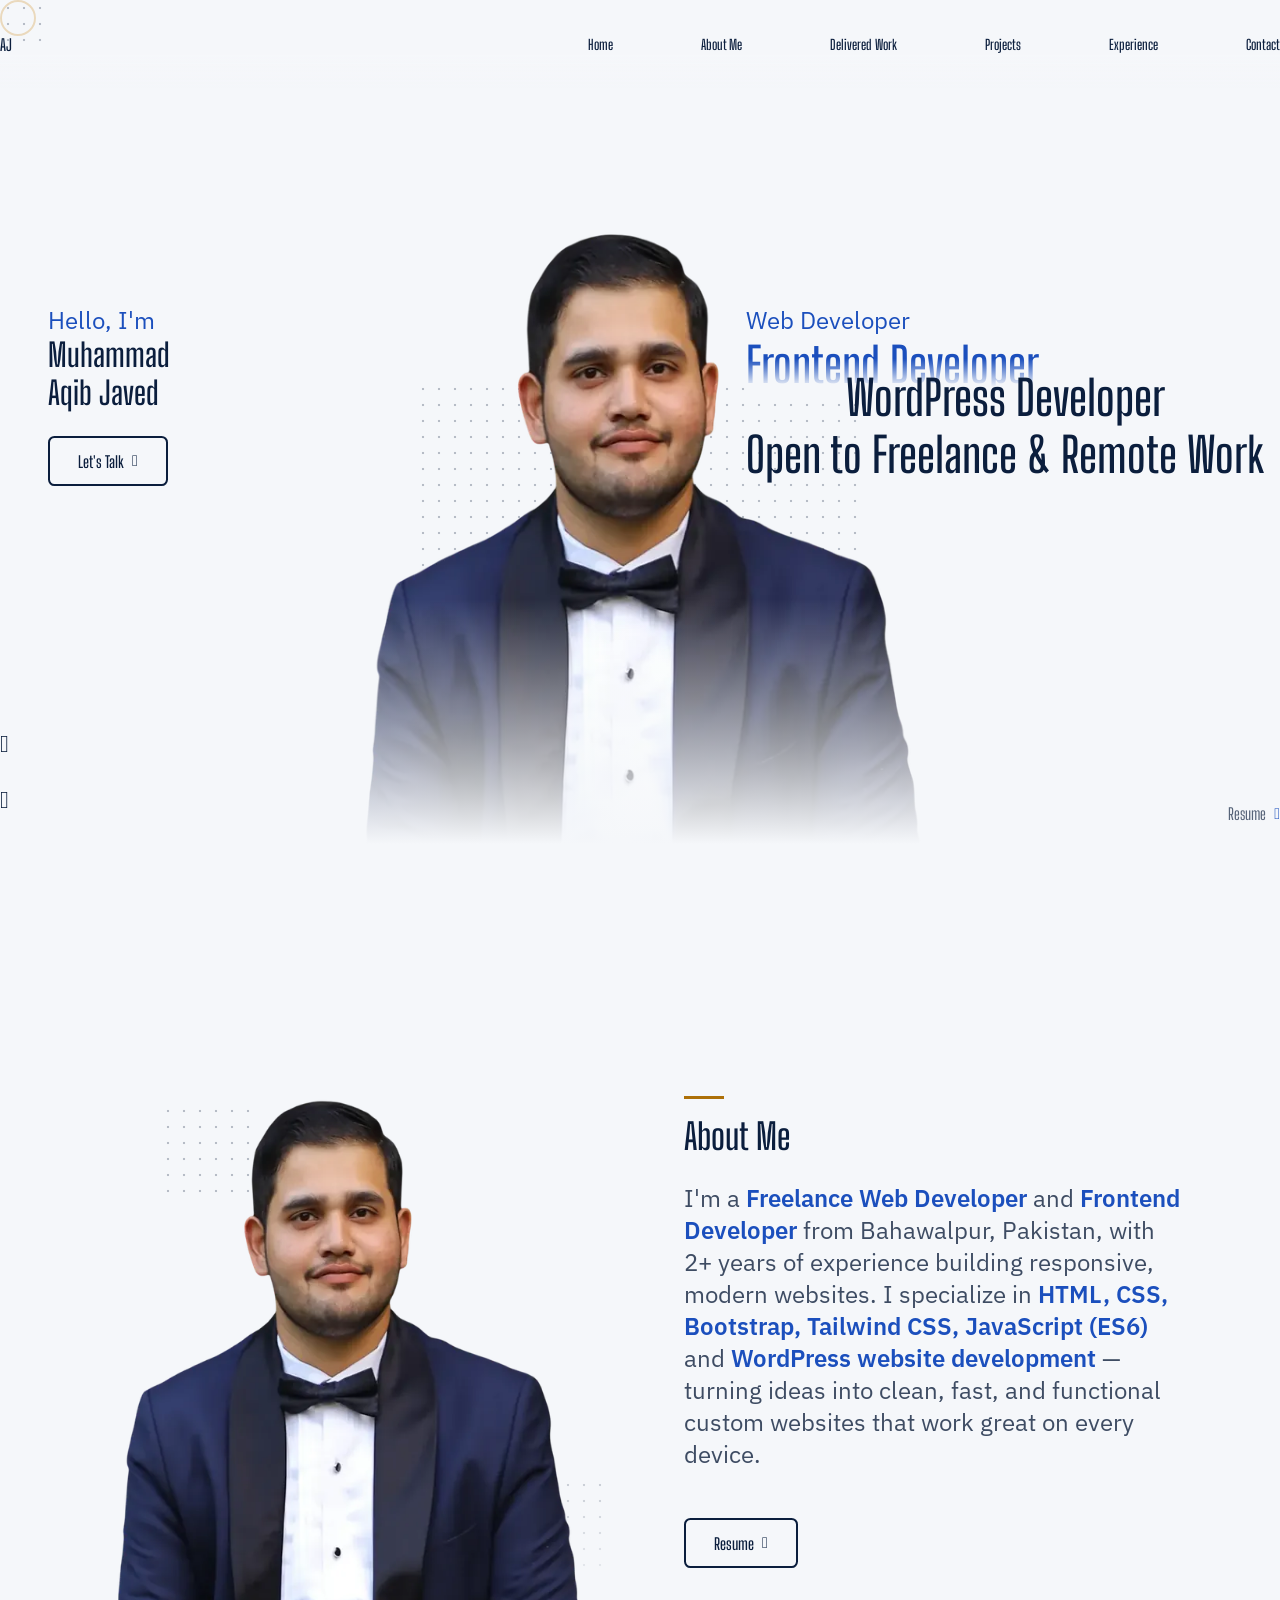
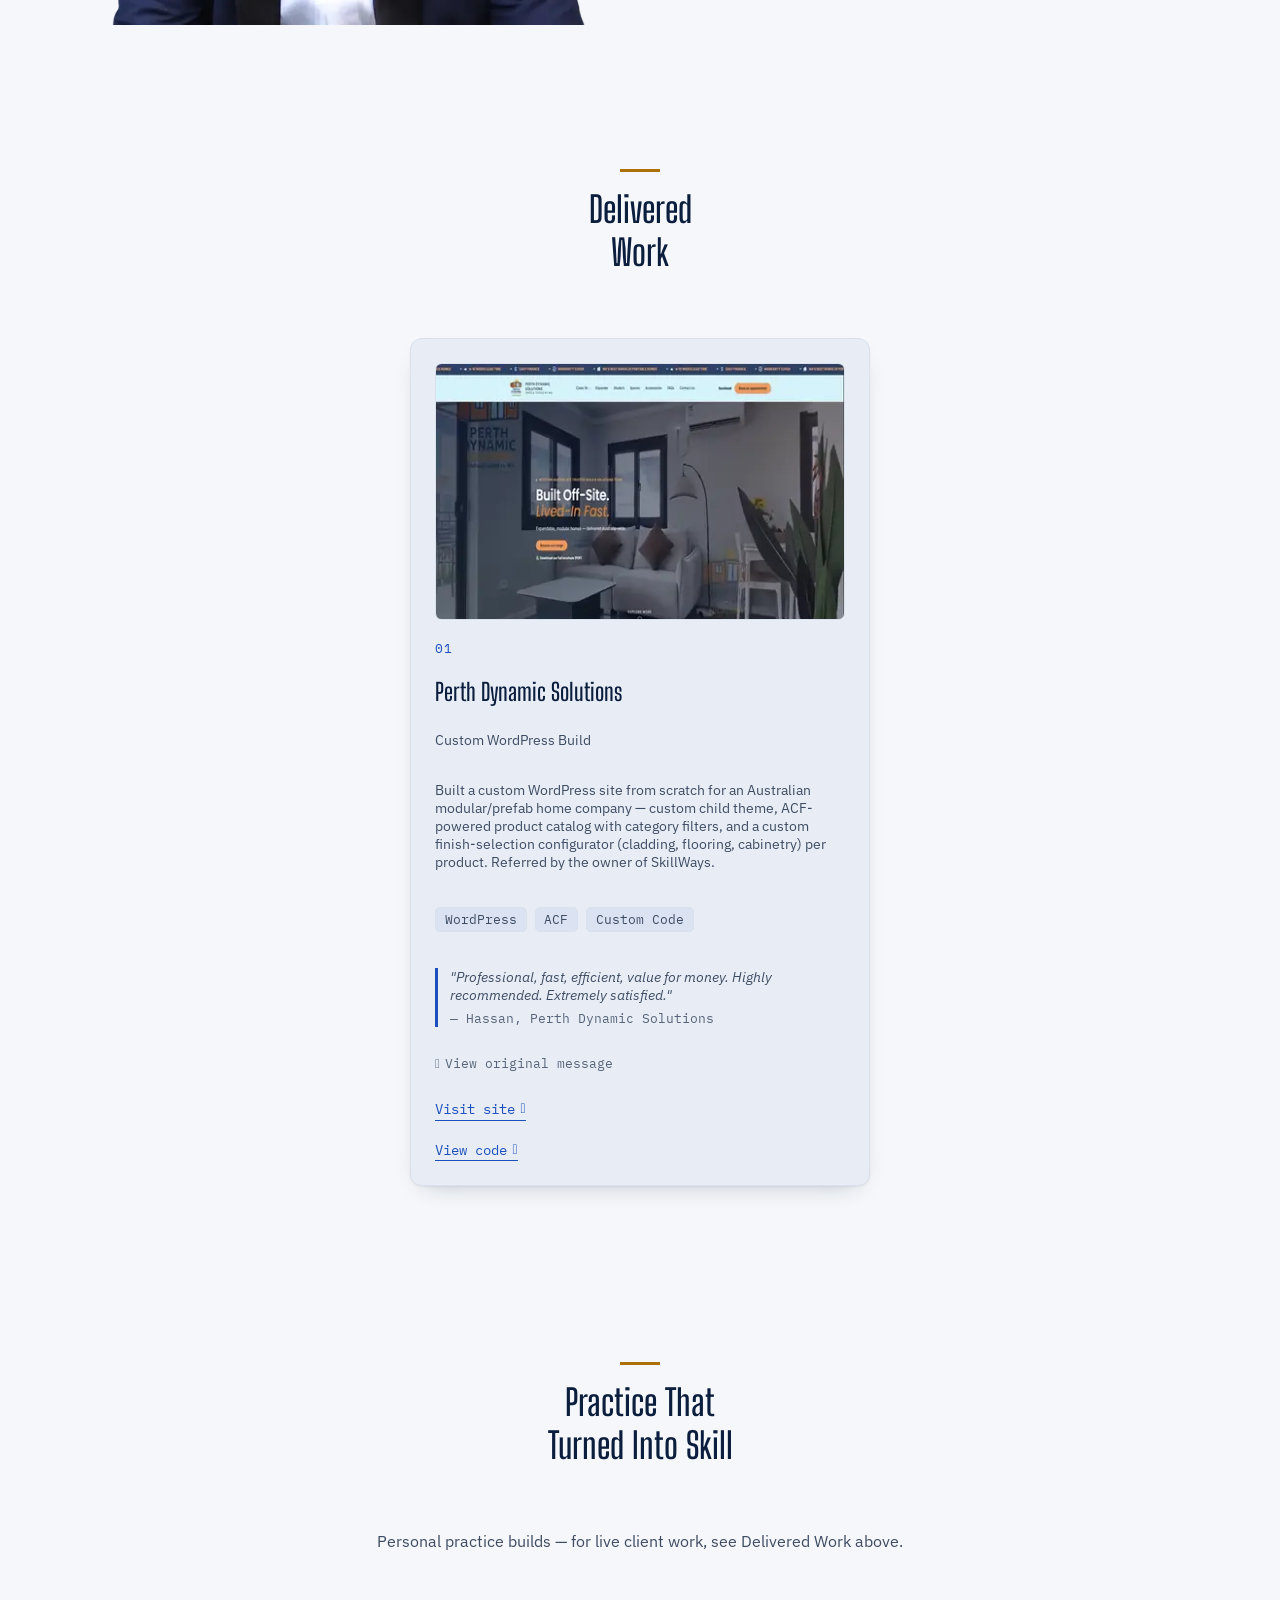
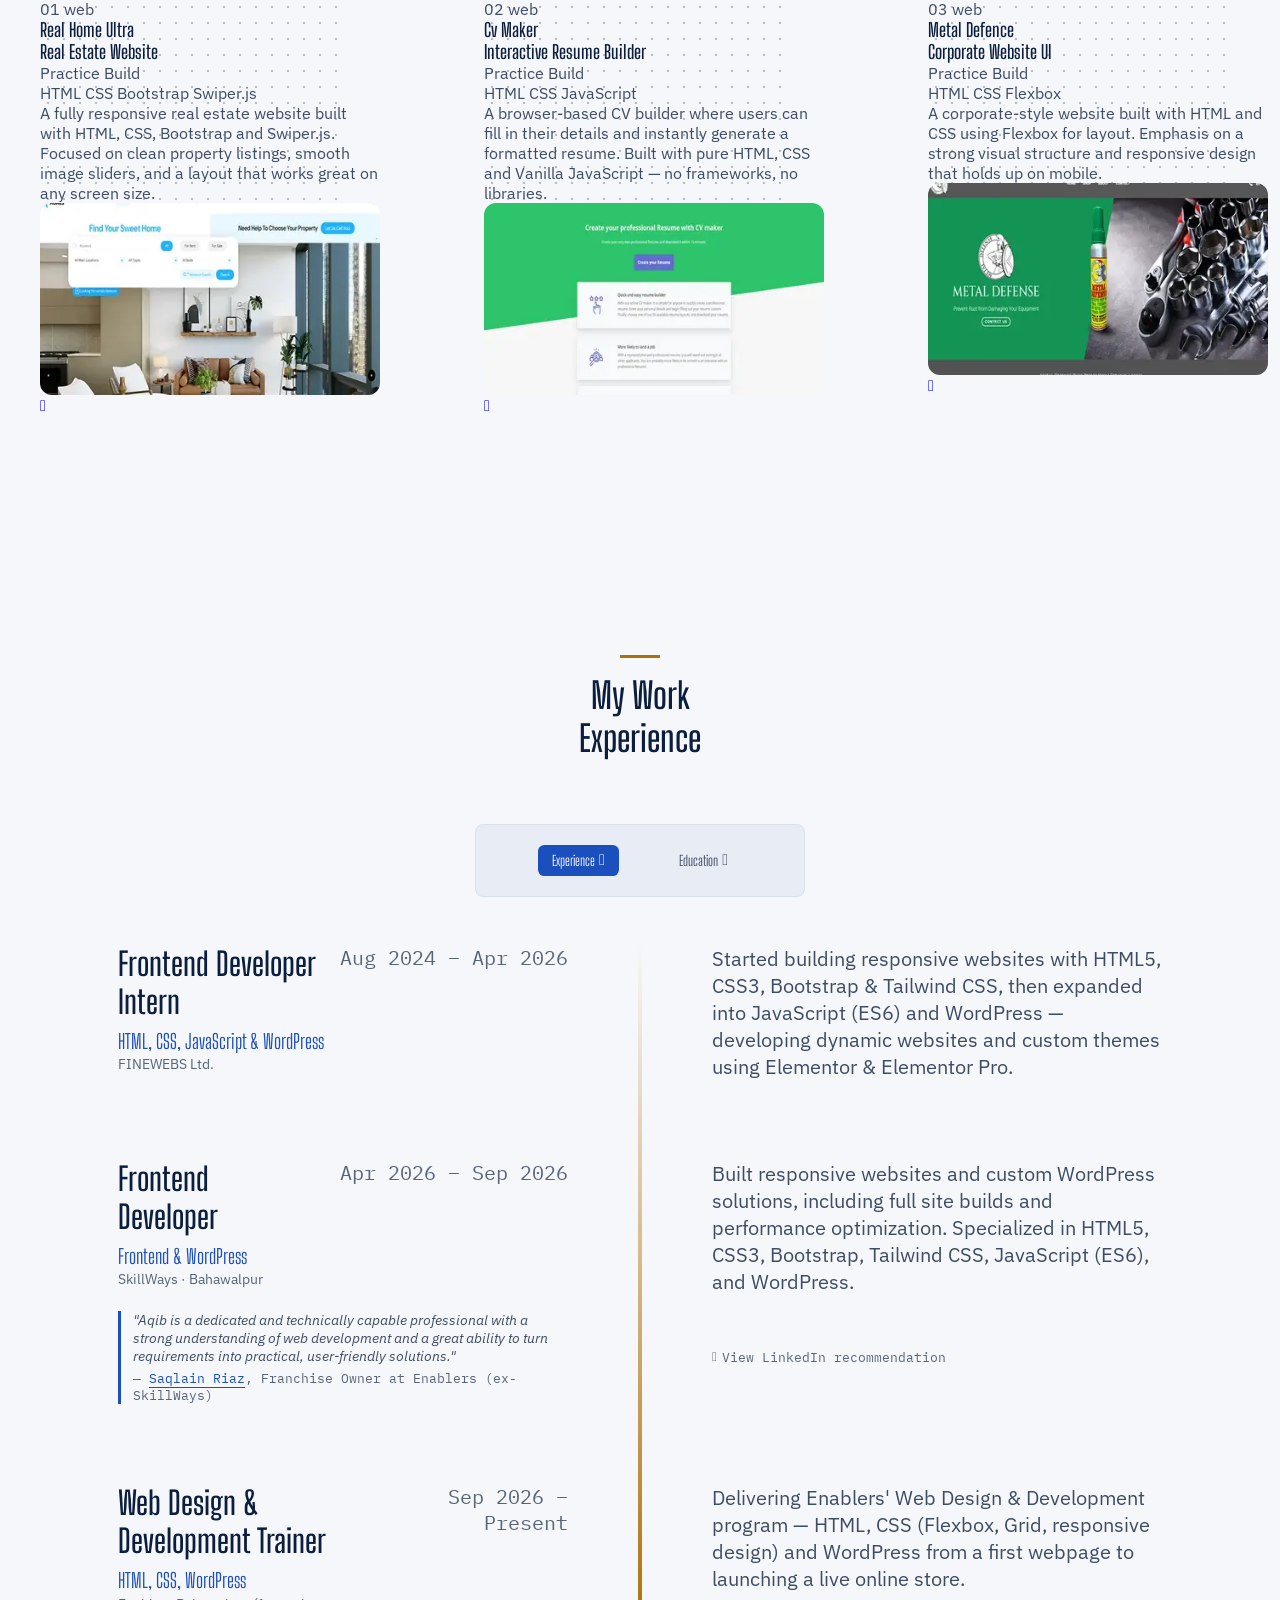
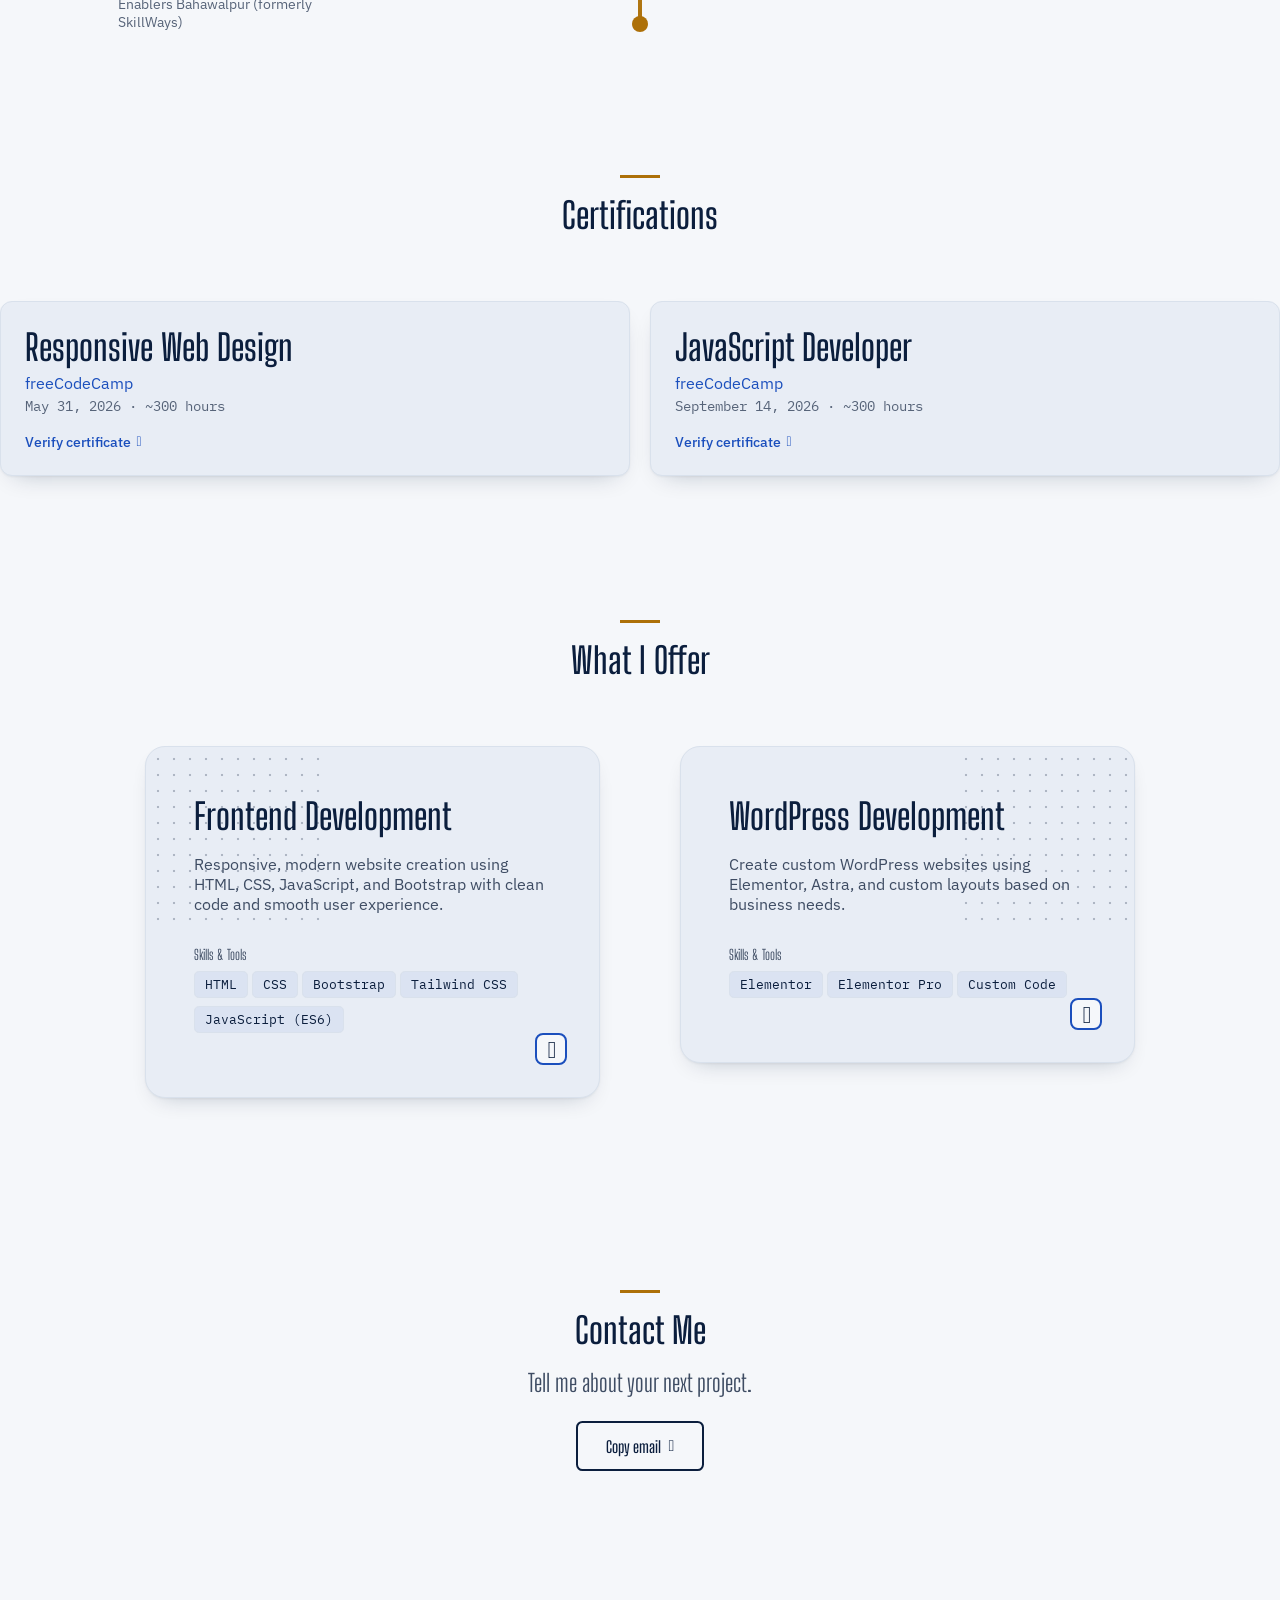
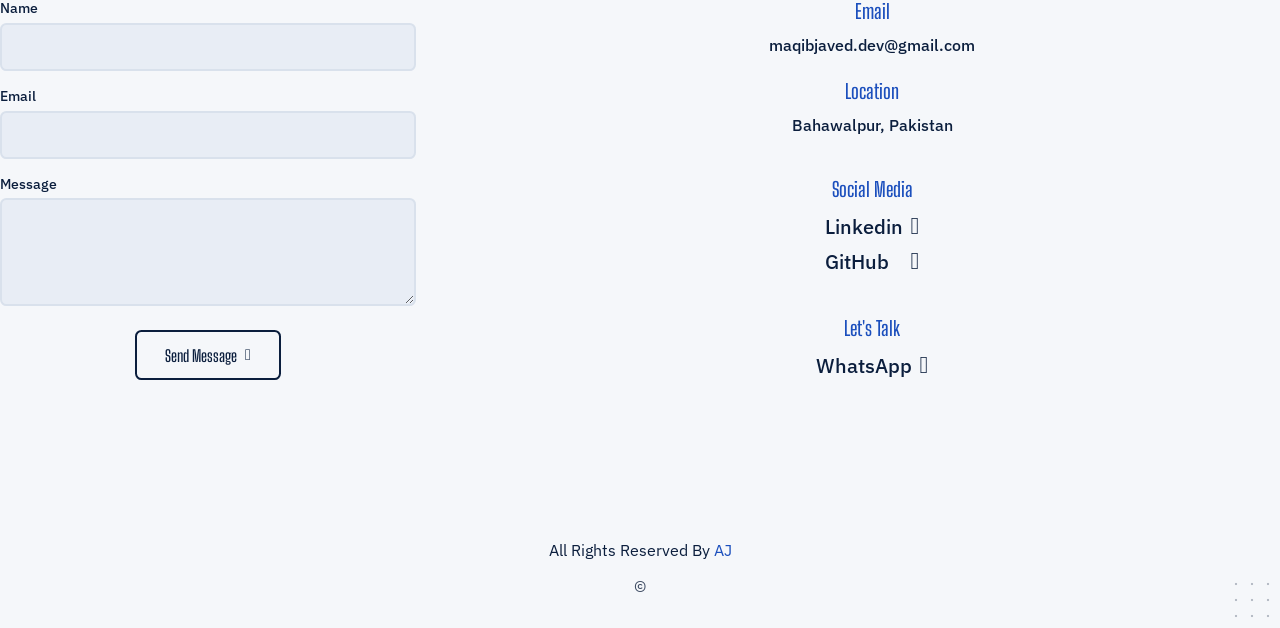
==== commit afe0a38a: "Refactor project section and update stylesheets Replaced Swiper CSS and JS links with a new bundle. " ====
--- a/index.html
+++ b/index.html
@@ -32,9 +32,9 @@
       <link rel="preload" href="assets/fonts/remixicon-subset.woff2" as="font" type="font/woff2" crossorigin>
       <link rel="stylesheet" href="assets/css/remixicon-subset.css">
 
-      <!--=============== SWIPER CSS ===============-->
-      <link rel="stylesheet" href="assets/css/swiper-bundle.min.css" media="not all" id="swiper-css">
-      <noscript><link rel="stylesheet" href="assets/css/swiper-bundle.min.css"></noscript>
+      <!--===============  CSS ===============-->
+      <link rel="stylesheet" href="assets/css/-bundle.min.css" media="not all" id="-css">
+      <noscript><link rel="stylesheet" href="assets/css/-bundle.min.css"></noscript>
 
       <!--=============== CSS ===============-->
       <link rel="stylesheet" href="assets/css/styles.css">
@@ -208,228 +208,228 @@
          </section>
 
          <!--==================== PROJECTS ====================-->
-         <section class="projects section" id="projects">
-            <h2 class="section__title">
-               Practice That <br>
-               <span>Turned Into Skill</span>
-            </h2>
-            <p class="projects__subtitle">Personal practice builds — for live client work, see Delivered Work above.</p>
-            <div class="projects__container container grid">
-               <div class="projects__swiper swiper">
-                  <div class="swiper-wrapper">
-                     <!-- project-1  -->
-                     <div class="projects__card swiper-slide ">
-                        <div class="blob"></div>
-                        <div class="projects__number">
-                           <span class="projects__index">01</span>
-                           <span class="projects__label">web</span>
-                        </div>
-                        <div class="projects__data">
-                           <h3 class="projects__title">
-                              Real Home Ultra<br> Real Estate Website
-                           </h3>
-                           <span class="projects__badge">Practice Build</span>
-                           <div class="projects__tags">
-                              <span class="projects__tag">HTML</span>
-                              <span class="projects__tag">CSS</span>
-                              <span class="projects__tag">Bootstrap</span>
-                              <span class="projects__tag">Swiper.js</span>
-                           </div>
-                           <p class="projects__description">
-                                 A fully responsive real estate website built with HTML, CSS, Bootstrap and Swiper.js. Focused on clean property listings, smooth image sliders, and a layout that works great on any screen size.
-                           </p>
-                        </div>
-                        <div class="projects__image">
-                           <img src="assets/img/Real Home (clone).webp" srcset="assets/img/real-home-400.webp 400w, assets/img/Real%20Home%20(clone).webp 600w" sizes="(min-width: 768px) 360px, 90vw" alt="Real Home Ultra real estate website homepage" class="projects__img" width="600" height="389" loading="lazy">
-                           <a href="https://real-home-ultra-bootstrap.netlify.app/" target="_blank" rel="noopener noreferrer" class="projects__button" aria-label="Visit Real Home Ultra live site"><i class="ri-arrow-right-up-long-line"></i></a>
-                        </div>
-                     </div>
-                     <!-- project-2  -->
-                     <div class="projects__card  swiper-slide">
-                        <div class="blob"></div>
-                        <div class="projects__number">
-                           <span class="projects__index">02</span>
-                           <span class="projects__label">web</span>
-                        </div>
-                        <div class="projects__data">
-                           <h3 class="projects__title">
-                              Cv Maker <br>  Interactive Resume Builder
-                           </h3>
-                           <span class="projects__badge">Practice Build</span>
-                           <div class="projects__tags">
-                              <span class="projects__tag">HTML</span>
-                              <span class="projects__tag">CSS</span>
-                              <span class="projects__tag">JavaScript</span>
-                           </div>
-                           <p class="projects__description">
-                                 A browser-based CV builder where users can fill in their details and instantly generate a formatted resume. Built with pure HTML, CSS and Vanilla JavaScript — no frameworks, no libraries.
-                           </p>
-                        </div>
-                        <div class="projects__image">
-                           <img src="assets/img/CV Maker clone.webp" srcset="assets/img/cv-maker-400.webp 400w, assets/img/CV%20Maker%20clone.webp 600w" sizes="(min-width: 768px) 360px, 90vw" alt="CV Maker interactive resume builder tool" class="projects__img" width="600" height="389" loading="lazy">
-                           <a href="https://cv-generator-js.netlify.app" target="_blank" rel="noopener noreferrer" class="projects__button" aria-label="Visit CV Maker live site"><i class="ri-arrow-right-up-long-line"></i></a>
-                        </div>
-                     </div>
-                     <!-- project-3  -->
-                     <div class="projects__card swiper-slide ">
-                        <div class="blob"></div>
-                        <div class="projects__number">
-                           <span class="projects__index">03</span>
-                           <span class="projects__label">web</span>
-                        </div>
-                        <div class="projects__data">
-                           <h3 class="projects__title">
-                              Metal Defence <br>  Corporate Website UI
-                           </h3>
-                           <span class="projects__badge">Practice Build</span>
-                           <div class="projects__tags">
-                              <span class="projects__tag">HTML</span>
-                              <span class="projects__tag">CSS</span>
-                              <span class="projects__tag">Flexbox</span>
-                           </div>
-                           <p class="projects__description">
-                              A corporate-style website built with HTML and CSS using Flexbox for layout. Emphasis on a strong visual structure and responsive design that holds up on mobile.
-                           </p>
-                        </div>
-                        <div class="projects__image">
-                           <img src="assets/img/Metal Defence(clone).webp" srcset="assets/img/metal-defence-400.webp 400w, assets/img/Metal%20Defence(clone).webp 600w" sizes="(min-width: 768px) 360px, 90vw" alt="Metal Defence corporate website UI" class="projects__img" width="600" height="389" loading="lazy">
-                           <a href="https://mental-defend-flex.netlify.app" target="_blank" rel="noopener noreferrer" class="projects__button" aria-label="Visit Metal Defence live site"><i class="ri-arrow-right-up-long-line"></i></a>
-                        </div>
-                     </div>
-                     <!-- project-4  -->
-                     <div class="projects__card swiper-slide ">
-                        <div class="blob"></div>
-                        <div class="projects__number">
-                           <span class="projects__index">04</span>
-                           <span class="projects__label">web</span>
-                        </div>
-                        <div class="projects__data">
-                           <h3 class="projects__title">
-                              CAYUGA LAKE <br> Travel &amp; Hospitality UI
-                           </h3>
-                           <span class="projects__badge">Practice Build</span>
-                           <div class="projects__tags">
-                              <span class="projects__tag">HTML</span>
-                              <span class="projects__tag">CSS</span>
-                           </div>
-                           <p class="projects__description">
-                                 A scenic travel website UI built with HTML and CSS. Clean sections, calm visual tone, and a layout designed to showcase destinations in an inviting way.
-                           </p>
-                        </div>
-                        <div class="projects__image">
-                           <img src="assets/img/CAYUGA LAKE(clone).webp" srcset="assets/img/cayuga-lake-400.webp 400w, assets/img/CAYUGA%20LAKE(clone).webp 600w" sizes="(min-width: 768px) 360px, 90vw" alt="Cayuga Lake travel and hospitality website UI" class="projects__img" width="600" height="389" loading="lazy">
-                           <a href="https://cayuga-lake-flex.netlify.app" target="_blank" rel="noopener noreferrer" class="projects__button" aria-label="Visit Cayuga Lake live site"><i class="ri-arrow-right-up-long-line"></i></a>
-                        </div>
-                     </div>
-                     <!-- project-5  -->
-                     <div class="projects__card swiper-slide ">
-                        <div class="blob"></div>
-                        <div class="projects__number">
-                           <span class="projects__index">05</span>
-                           <span class="projects__label">web</span>
-                        </div>
-                        <div class="projects__data">
-                           <h3 class="projects__title">
-                              Anthony Medina <br> Personal Portfolio UI
-                           </h3>
-                           <span class="projects__badge">Practice Build</span>
-                           <div class="projects__tags">
-                              <span class="projects__tag">HTML</span>
-                              <span class="projects__tag">CSS</span>
-                              <span class="projects__tag">Flexbox</span>
-                           </div>
-                           <p class="projects__description">
-                                 A personal portfolio website layout built with HTML and CSS using Flexbox. Simple, elegant, and focused on presenting work and skills clearly.
-                           </p>
-                        </div>
-                        <div class="projects__image">
-                           <img src="assets/img/Anthony Medina(Clone).webp" srcset="assets/img/anthony-medina-400.webp 400w, assets/img/Anthony%20Medina(Clone).webp 600w" sizes="(min-width: 768px) 360px, 90vw" alt="Anthony Medina personal portfolio website UI" class="projects__img" width="600" height="389" loading="lazy">
-                           <a href="https://flex-anthony-medina.netlify.app" target="_blank" rel="noopener noreferrer" class="projects__button" aria-label="Visit Anthony Medina live site"><i class="ri-arrow-right-up-long-line"></i></a>
-                        </div>
-                     </div>
-                     <!-- project-6  -->
-                     <div class="projects__card swiper-slide ">
-                        <div class="blob"></div>
-                        <div class="projects__number">
-                           <span class="projects__index">06</span>
-                           <span class="projects__label">web</span>
-                        </div>
-                        <div class="projects__data">
-                           <h3 class="projects__title">
-                              Houzez<br>  Real Estate Listings UI
-                           </h3>
-                           <span class="projects__badge">Practice Build</span>
-                           <div class="projects__tags">
-                              <span class="projects__tag">HTML</span>
-                              <span class="projects__tag">CSS</span>
-                              <span class="projects__tag">Bootstrap</span>
-                              <span class="projects__tag">Swiper.js</span>
-                           </div>
-                           <p class="projects__description">
-                              A property listings website built with HTML, CSS, Bootstrap and Swiper.js. Features smooth carousels, a grid-based listings layout, and full mobile responsiveness.
-                           </p>
-                        </div>
-                        <div class="projects__image">
-                           <img src="assets/img/Houzez(Clone).webp" srcset="assets/img/houzez-400.webp 400w, assets/img/Houzez(Clone).webp 600w" sizes="(min-width: 768px) 360px, 90vw" alt="Houzez real estate listings website UI" class="projects__img" width="600" height="389" loading="lazy">
-                           <a href="https://houzez-bootstrap.netlify.app" target="_blank" rel="noopener noreferrer" class="projects__button" aria-label="Visit Houzez live site"><i class="ri-arrow-right-up-long-line"></i></a>
-                        </div>
-                     </div>
-                     <!-- project-7  -->
-                     <div class="projects__card swiper-slide ">
-                        <div class="blob"></div>
-                        <div class="projects__number">
-                           <span class="projects__index">07</span>
-                           <span class="projects__label">web</span>
-                        </div>
-                        <div class="projects__data">
-                           <h3 class="projects__title">
-                              Focal Point Homes<br> Real Estate Website UI
-                           </h3>
-                           <span class="projects__badge">Practice Build</span>
-                           <div class="projects__tags">
-                              <span class="projects__tag">HTML</span>
-                              <span class="projects__tag">CSS</span>
-                           </div>
-                           <p class="projects__description">
-                              A clean real estate website built with HTML and CSS. Focused on a minimal, easy-to-navigate layout that puts property listings front and center.
-                           </p>
-                        </div>
-                        <div class="projects__image">
-                           <img src="assets/img/Focal Point Homes(Clone).webp" srcset="assets/img/focal-point-400.webp 400w, assets/img/Focal%20Point%20Homes(Clone).webp 600w" sizes="(min-width: 768px) 360px, 90vw" alt="Focal Point Homes real estate website UI" class="projects__img" width="600" height="389" loading="lazy">
-                           <a href="https://focal-point-homes-flex.netlify.app" target="_blank" rel="noopener noreferrer" class="projects__button" aria-label="Visit Focal Point Homes live site"><i class="ri-arrow-right-up-long-line"></i></a>
-                        </div>
-                     </div>
-                     <!-- project-8  -->
-                     <div class="projects__card swiper-slide ">
-                        <div class="blob"></div>
-                        <div class="projects__number">
-                           <span class="projects__index">08</span>
-                           <span class="projects__label">web</span>
-                        </div>
-                        <div class="projects__data">
-                           <h3 class="projects__title">
-                              MC Duffers<br> Virtual Golf Landing Page
-                           </h3>
-                           <span class="projects__badge">Practice Build</span>
-                           <div class="projects__tags">
-                              <span class="projects__tag">HTML</span>
-                              <span class="projects__tag">CSS</span>
-                              <span class="projects__tag">Swiper.js</span>
-                           </div>
-                           <p class="projects__description">
-                              A business landing page for a virtual golf simulator venue — features, gallery, testimonials, and booking/contact sections, with a responsive image slider.
-                           </p>
-                        </div>
-                        <div class="projects__image">
-                           <img src="assets/img/mc-duffers.webp" alt="MC Duffers virtual golf landing page" class="projects__img" width="600" height="389" loading="lazy">
-                           <a href="mcduffers-virtual-golf.netlify.app" target="_blank" rel="noopener noreferrer" class="projects__button" aria-label="Visit MC Duffers live site"><i class="ri-arrow-right-up-long-line"></i></a>
-                        </div>
-                     </div>
-                  </div>
-                  <div class="swiper-pagination"></div>
-               </div>
-            </div>
-         </section>
+        <section class="projects section" id="projects">
+   <h2 class="section__title">
+      Practice That <br>
+      <span>Turned Into Skill</span>
+   </h2>
+   <p class="projects__subtitle">Personal practice builds — for live client work, see Delivered Work above.</p>
+   <div class="projects__container container grid">
+      <div class="projects__slider" data-slider>
+         <div class="projects__track" tabindex="0" role="region" aria-label="Practice projects">
+            <!-- project-1 -->
+            <div class="projects__card projects__slide">
+               <div class="blob"></div>
+               <div class="projects__number">
+                  <span class="projects__index">01</span>
+                  <span class="projects__label">web</span>
+               </div>
+               <div class="projects__data">
+                  <h3 class="projects__title">
+                     Real Home Ultra<br> Real Estate Website
+                  </h3>
+                  <span class="projects__badge">Practice Build</span>
+                  <div class="projects__tags">
+                     <span class="projects__tag">HTML</span>
+                     <span class="projects__tag">CSS</span>
+                     <span class="projects__tag">Bootstrap</span>
+                     <span class="projects__tag">Swiper.js</span>
+                  </div>
+                  <p class="projects__description">
+                     A fully responsive real estate website built with HTML, CSS, Bootstrap and Swiper.js. Focused on clean property listings, smooth image sliders, and a layout that works great on any screen size.
+                  </p>
+               </div>
+               <div class="projects__image">
+                  <img src="assets/img/Real Home (clone).webp" srcset="assets/img/real-home-400.webp 400w, assets/img/Real%20Home%20(clone).webp 600w" sizes="(min-width: 768px) 360px, 90vw" alt="Real Home Ultra real estate website homepage" class="projects__img" width="600" height="389" loading="lazy">
+                  <a href="https://real-home-ultra-bootstrap.netlify.app/" target="_blank" rel="noopener noreferrer" class="projects__button" aria-label="Visit Real Home Ultra live site"><i class="ri-arrow-right-up-long-line"></i></a>
+               </div>
+            </div>
+            <!-- project-2 -->
+            <div class="projects__card projects__slide">
+               <div class="blob"></div>
+               <div class="projects__number">
+                  <span class="projects__index">02</span>
+                  <span class="projects__label">web</span>
+               </div>
+               <div class="projects__data">
+                  <h3 class="projects__title">
+                     Cv Maker <br>  Interactive Resume Builder
+                  </h3>
+                  <span class="projects__badge">Practice Build</span>
+                  <div class="projects__tags">
+                     <span class="projects__tag">HTML</span>
+                     <span class="projects__tag">CSS</span>
+                     <span class="projects__tag">JavaScript</span>
+                  </div>
+                  <p class="projects__description">
+                     A browser-based CV builder where users can fill in their details and instantly generate a formatted resume. Built with pure HTML, CSS and Vanilla JavaScript — no frameworks, no libraries.
+                  </p>
+               </div>
+               <div class="projects__image">
+                  <img src="assets/img/CV Maker clone.webp" srcset="assets/img/cv-maker-400.webp 400w, assets/img/CV%20Maker%20clone.webp 600w" sizes="(min-width: 768px) 360px, 90vw" alt="CV Maker interactive resume builder tool" class="projects__img" width="600" height="389" loading="lazy">
+                  <a href="https://cv-generator-js.netlify.app" target="_blank" rel="noopener noreferrer" class="projects__button" aria-label="Visit CV Maker live site"><i class="ri-arrow-right-up-long-line"></i></a>
+               </div>
+            </div>
+            <!-- project-3 -->
+            <div class="projects__card projects__slide">
+               <div class="blob"></div>
+               <div class="projects__number">
+                  <span class="projects__index">03</span>
+                  <span class="projects__label">web</span>
+               </div>
+               <div class="projects__data">
+                  <h3 class="projects__title">
+                     Metal Defence <br>  Corporate Website UI
+                  </h3>
+                  <span class="projects__badge">Practice Build</span>
+                  <div class="projects__tags">
+                     <span class="projects__tag">HTML</span>
+                     <span class="projects__tag">CSS</span>
+                     <span class="projects__tag">Flexbox</span>
+                  </div>
+                  <p class="projects__description">
+                     A corporate-style website built with HTML and CSS using Flexbox for layout. Emphasis on a strong visual structure and responsive design that holds up on mobile.
+                  </p>
+               </div>
+               <div class="projects__image">
+                  <img src="assets/img/Metal Defence(clone).webp" srcset="assets/img/metal-defence-400.webp 400w, assets/img/Metal%20Defence(clone).webp 600w" sizes="(min-width: 768px) 360px, 90vw" alt="Metal Defence corporate website UI" class="projects__img" width="600" height="389" loading="lazy">
+                  <a href="https://mental-defend-flex.netlify.app" target="_blank" rel="noopener noreferrer" class="projects__button" aria-label="Visit Metal Defence live site"><i class="ri-arrow-right-up-long-line"></i></a>
+               </div>
+            </div>
+            <!-- project-4 -->
+            <div class="projects__card projects__slide">
+               <div class="blob"></div>
+               <div class="projects__number">
+                  <span class="projects__index">04</span>
+                  <span class="projects__label">web</span>
+               </div>
+               <div class="projects__data">
+                  <h3 class="projects__title">
+                     CAYUGA LAKE <br> Travel &amp; Hospitality UI
+                  </h3>
+                  <span class="projects__badge">Practice Build</span>
+                  <div class="projects__tags">
+                     <span class="projects__tag">HTML</span>
+                     <span class="projects__tag">CSS</span>
+                  </div>
+                  <p class="projects__description">
+                     A scenic travel website UI built with HTML and CSS. Clean sections, calm visual tone, and a layout designed to showcase destinations in an inviting way.
+                  </p>
+               </div>
+               <div class="projects__image">
+                  <img src="assets/img/CAYUGA LAKE(clone).webp" srcset="assets/img/cayuga-lake-400.webp 400w, assets/img/CAYUGA%20LAKE(clone).webp 600w" sizes="(min-width: 768px) 360px, 90vw" alt="Cayuga Lake travel and hospitality website UI" class="projects__img" width="600" height="389" loading="lazy">
+                  <a href="https://cayuga-lake-flex.netlify.app" target="_blank" rel="noopener noreferrer" class="projects__button" aria-label="Visit Cayuga Lake live site"><i class="ri-arrow-right-up-long-line"></i></a>
+               </div>
+            </div>
+            <!-- project-5 -->
+            <div class="projects__card projects__slide">
+               <div class="blob"></div>
+               <div class="projects__number">
+                  <span class="projects__index">05</span>
+                  <span class="projects__label">web</span>
+               </div>
+               <div class="projects__data">
+                  <h3 class="projects__title">
+                     Anthony Medina <br> Personal Portfolio UI
+                  </h3>
+                  <span class="projects__badge">Practice Build</span>
+                  <div class="projects__tags">
+                     <span class="projects__tag">HTML</span>
+                     <span class="projects__tag">CSS</span>
+                     <span class="projects__tag">Flexbox</span>
+                  </div>
+                  <p class="projects__description">
+                     A personal portfolio website layout built with HTML and CSS using Flexbox. Simple, elegant, and focused on presenting work and skills clearly.
+                  </p>
+               </div>
+               <div class="projects__image">
+                  <img src="assets/img/Anthony Medina(Clone).webp" srcset="assets/img/anthony-medina-400.webp 400w, assets/img/Anthony%20Medina(Clone).webp 600w" sizes="(min-width: 768px) 360px, 90vw" alt="Anthony Medina personal portfolio website UI" class="projects__img" width="600" height="389" loading="lazy">
+                  <a href="https://flex-anthony-medina.netlify.app" target="_blank" rel="noopener noreferrer" class="projects__button" aria-label="Visit Anthony Medina live site"><i class="ri-arrow-right-up-long-line"></i></a>
+               </div>
+            </div>
+            <!-- project-6 -->
+            <div class="projects__card projects__slide">
+               <div class="blob"></div>
+               <div class="projects__number">
+                  <span class="projects__index">06</span>
+                  <span class="projects__label">web</span>
+               </div>
+               <div class="projects__data">
+                  <h3 class="projects__title">
+                     Houzez<br>  Real Estate Listings UI
+                  </h3>
+                  <span class="projects__badge">Practice Build</span>
+                  <div class="projects__tags">
+                     <span class="projects__tag">HTML</span>
+                     <span class="projects__tag">CSS</span>
+                     <span class="projects__tag">Bootstrap</span>
+                     <span class="projects__tag">Swiper.js</span>
+                  </div>
+                  <p class="projects__description">
+                     A property listings website built with HTML, CSS, Bootstrap and Swiper.js. Features smooth carousels, a grid-based listings layout, and full mobile responsiveness.
+                  </p>
+               </div>
+               <div class="projects__image">
+                  <img src="assets/img/Houzez(Clone).webp" srcset="assets/img/houzez-400.webp 400w, assets/img/Houzez(Clone).webp 600w" sizes="(min-width: 768px) 360px, 90vw" alt="Houzez real estate listings website UI" class="projects__img" width="600" height="389" loading="lazy">
+                  <a href="https://houzez-bootstrap.netlify.app" target="_blank" rel="noopener noreferrer" class="projects__button" aria-label="Visit Houzez live site"><i class="ri-arrow-right-up-long-line"></i></a>
+               </div>
+            </div>
+            <!-- project-7 -->
+            <div class="projects__card projects__slide">
+               <div class="blob"></div>
+               <div class="projects__number">
+                  <span class="projects__index">07</span>
+                  <span class="projects__label">web</span>
+               </div>
+               <div class="projects__data">
+                  <h3 class="projects__title">
+                     Focal Point Homes<br> Real Estate Website UI
+                  </h3>
+                  <span class="projects__badge">Practice Build</span>
+                  <div class="projects__tags">
+                     <span class="projects__tag">HTML</span>
+                     <span class="projects__tag">CSS</span>
+                  </div>
+                  <p class="projects__description">
+                     A clean real estate website built with HTML and CSS. Focused on a minimal, easy-to-navigate layout that puts property listings front and center.
+                  </p>
+               </div>
+               <div class="projects__image">
+                  <img src="assets/img/Focal Point Homes(Clone).webp" srcset="assets/img/focal-point-400.webp 400w, assets/img/Focal%20Point%20Homes(Clone).webp 600w" sizes="(min-width: 768px) 360px, 90vw" alt="Focal Point Homes real estate website UI" class="projects__img" width="600" height="389" loading="lazy">
+                  <a href="https://focal-point-homes-flex.netlify.app" target="_blank" rel="noopener noreferrer" class="projects__button" aria-label="Visit Focal Point Homes live site"><i class="ri-arrow-right-up-long-line"></i></a>
+               </div>
+            </div>
+            <!-- project-8 -->
+            <div class="projects__card projects__slide">
+               <div class="blob"></div>
+               <div class="projects__number">
+                  <span class="projects__index">08</span>
+                  <span class="projects__label">web</span>
+               </div>
+               <div class="projects__data">
+                  <h3 class="projects__title">
+                     MC Duffers<br> Virtual Golf Landing Page
+                  </h3>
+                  <span class="projects__badge">Practice Build</span>
+                  <div class="projects__tags">
+                     <span class="projects__tag">HTML</span>
+                     <span class="projects__tag">CSS</span>
+                     <span class="projects__tag">Swiper.js</span>
+                  </div>
+                  <p class="projects__description">
+                     A business landing page for a virtual golf simulator venue — features, gallery, testimonials, and booking/contact sections, with a responsive image slider.
+                  </p>
+               </div>
+               <div class="projects__image">
+                  <img src="assets/img/mc-duffers.webp" alt="MC Duffers virtual golf landing page" class="projects__img" width="600" height="389" loading="lazy">
+                  <a href="https://mcduffers-virtual-golf.netlify.app" target="_blank" rel="noopener noreferrer" class="projects__button" aria-label="Visit MC Duffers live site"><i class="ri-arrow-right-up-long-line"></i></a>
+               </div>
+            </div>
+         </div>
+         <div class="projects__dots"></div>
+      </div>
+   </div>
+</section>
 
          <!--==================== WORK ====================-->
          <section class="work section" id="work">
@@ -814,8 +814,7 @@
       <!--=============== ANIME JS ===============-->
       <script src="assets/js/anime.iife.min.js"></script>
 
-      <!--=============== SWIPER JS ===============-->
-      <script src="assets/js/swiper-bundle.min.js"></script>
+
 
       <!--=============== MAIN JS ===============-->
       <script src="assets/js/main.js"></script>
--- a/assets/css/styles.css
+++ b/assets/css/styles.css
@@ -724,197 +724,77 @@
 }
 
 /*=============== PROJECTS ===============*/
-.projects .section__title{
-  text-align: inherit;
-  margin-left: 1.5rem;
-  margin-bottom: .75rem;
-}
-.projects .section__title::before{
-  margin-inline: 0;
-}
-.projects__subtitle{
-  font-size: var(--small-font-size);
-  color: var(--text-color-light);
-  margin-left: 1.5rem;
-  margin-bottom: 2.25rem;
-}
-.projects__card{
+/*=============== PROJECTS SLIDER (vanilla, scroll-snap) ===============*/
+.projects__slider{
   position: relative;
-  background-color: var(--container-color);
-  border: 1px solid var(--color-line);
-  padding: 1.5rem;
-  border-radius: var(--radius-md);
-  overflow: hidden;
+  width: 100%;
+  min-width: 0;            /* stops grid parent from blowing out wider than viewport */
+}
+.projects__track{
+  position: relative;      /* slide.offsetLeft reference */
   display: flex;
-  flex-direction: column;
-  justify-content: space-between;
-  box-shadow: var(--shadow-card);
-  transition: box-shadow .35s var(--ease), border-color .35s var(--ease);
-}
-.projects__card:hover{
-  box-shadow: var(--shadow-card-hover);
-  border-color: var(--color-indigo);
-}
-.projects__card .projects__img{
-  transition: transform .5s var(--ease);
-}
-.projects__card:hover .projects__img{
-  transform: scale(1.04);
-}
-.projects__card .blob{
-  z-index: 0;
-  right: -7.75rem;
-  bottom: 0;
-}
-.projects__number, .projects__data, .projects__image{
+  gap: 24px;
+  padding-block: .5rem 1rem; /* room for card shadow, overflow clips it otherwise */
+  overflow-x: auto;
+  overscroll-behavior-x: contain;
+  scroll-snap-type: x mandatory;
+  scrollbar-width: none;
+  cursor: grab;
+}
+.projects__track::-webkit-scrollbar{ display: none; }
+.projects__track:focus-visible{
+  outline: 2px solid var(--first-color);
+  outline-offset: 4px;
+}
+.projects__track.is-dragging{
+  cursor: grabbing;
+  scroll-snap-type: none;
+  user-select: none;
+}
+.projects__slide{
+  flex: 0 0 min(100%, 420px);
+  min-width: 0;
+  scroll-snap-align: start;
+}
+
+/* dots */
+.projects__dots{
+  display: flex;
+  justify-content: center;
+  gap: .5rem;
+  margin-top: .5rem;
+}
+.projects__dot{
   position: relative;
-  z-index: 1;
-}
-.projects__number{
-  display: flex;
-  align-items: center;
-  justify-content: space-between;
-  font-family: var(--mono-font);
-}
-.projects__number .projects__index{
-  font-size: var(--biggest-font-size);
-  font-family: var(--mono-font);
-  font-weight: var(--font-medium);
-  color: var(--first-color);
-}
-.projects__number .projects__label{
-  font-size: var(--h3-font-size);
-  font-weight: var(--font-regular);
-  font-family: var(--mono-font);
-  color: var(--text-color-light);
-}
-.projects__data{
-  margin: 2rem ;
-}
-.projects__title{
-  font-size: var(--h2-font-size);
-  margin-bottom: 1rem;
-}
-.projects__badge{
-  display: inline-block;
-  font-family: var(--mono-font);
-  font-size: var(--smaller-font-size);
-  color: var(--color-amber);
-  background-color: color-mix(in srgb, var(--color-amber) 10%, transparent);
-  border: 1px solid color-mix(in srgb, var(--color-amber) 35%, transparent);
-  border-radius: .3rem;
-  padding: .15rem .5rem;
-  margin-bottom: 1rem;
-}
-.projects__tags{
-  display: flex;
-  flex-wrap: wrap;
-  gap: .4rem;
-  margin-bottom: 1rem;
-}
-.projects__tag{
-  font-family: var(--mono-font);
-  font-size: var(--smaller-font-size);
-  color: var(--text-color);
-  background-color: color-mix(in srgb, var(--color-indigo) 6%, transparent);
-  border: 1px solid var(--color-line);
-  border-radius: .3rem;
-  padding: .15rem .5rem;
-}
-.projects__description{
-  font-size: var(--small-font-size);
-}
-.projects__img{
-  border-radius: .5rem;
-}
-.projects__button{
-  display: grid;
-  place-items: center;
-  width: 48px;
-  height: 48px;
-  background-color: var(--body-color);
-  border: 2px solid var(--color-ink);
-  border-radius: .4rem;
-  color: var(--title-color);
-  font-size: 1.5rem;
-  position: absolute;
-  top: 0.75rem;
-  right: 0.75rem;
-  transition: background-color .3s, color .3s, opacity .4s;
-  opacity: 0;
-  pointer-events: none;
-}
-.projects__button:hover{
-  background-color: var(--color-ink);
-  color: var(--body-color);
-}
-.projects__image:hover .projects__button{
-    opacity: 1;
-    pointer-events: initial;
-}
-
-/* Swiper class */
-.projects__swiper{
-  margin-inline: initial;
-  padding-bottom: 2rem;
-}
-.projects__swiper .swiper-pagination-bullets{
-  bottom: 0;
-}
-.projects .swiper-pagination-bullet{
+  width: 8px;
+  height: 8px;
+  padding: 0;
+  border: 0;
+  border-radius: 50%;
   background-color: var(--first-color);
-  transition: opacity .4s;
-}
-/*=============== SWIPER ULTIMATE PRODUCTION LOCK ===============*/
-
-/* 1. Fully hide the wrapper structure before Swiper boots up */
-.swiper:not(.swiper-initialized) .swiper-wrapper,
-.swiper-container:not(.swiper-initialized) .swiper-wrapper,
-.swiper:not(.swiper-initialized) .swiper-slide,
-.swiper-container:not(.swiper-initialized) .swiper-slide {
-  display: none !important;
-  opacity: 0 !important;
-  visibility: hidden !important;
-  height: 0 !important;
-}
-
-/* 2. Lock a fixed vertical container layout space */
-.swiper,
-.swiper-container {
-  width: 100% !important;
-  max-width: 100% !important;
-  min-height: 420px; 
-  position: relative;
-  overflow: hidden;
-}
-
-/* 3. Match Swiper's desktop spacing to remove the micro 0.033 gap shift */
-.swiper-slide {
-  margin-right: 24px !important;
-  box-sizing: border-box;
-}
-
-/* 4. Smoothly display the horizontal row structure once calculations finish */
-.swiper.swiper-initialized .swiper-wrapper {
-  display: flex !important;
-  flex-direction: row !important;
-  flex-wrap: nowrap !important;
-  opacity: 1 !important;
-  visibility: visible !important;
-}
-
-/* 5. Keep slider display images properly responsive and stable */
-.projects__card img {
+  opacity: .25;
+  cursor: pointer;
+  transition: opacity .4s, transform .4s;
+}
+.projects__dot::after{ content: ""; position: absolute; inset: -8px; } /* bigger tap area */
+.projects__dot.is-active{
+  opacity: 1;
+  transform: scale(1.25);
+}
+
+/* touch: no hover, show visit button always */
+@media (hover: none){
+  .projects__button{ opacity: 1; pointer-events: initial; }
+}
+
+/* keep: image rule from old block */
+.projects__card img{
   width: 100%;
-  aspect-ratio: 16 / 9; 
+  aspect-ratio: 16 / 9;
   object-fit: cover;
   display: block;
   background-color: var(--container-color);
 }
-
-
-
-
 
 /*=============== WORK ===============*/
 .work__tabs{
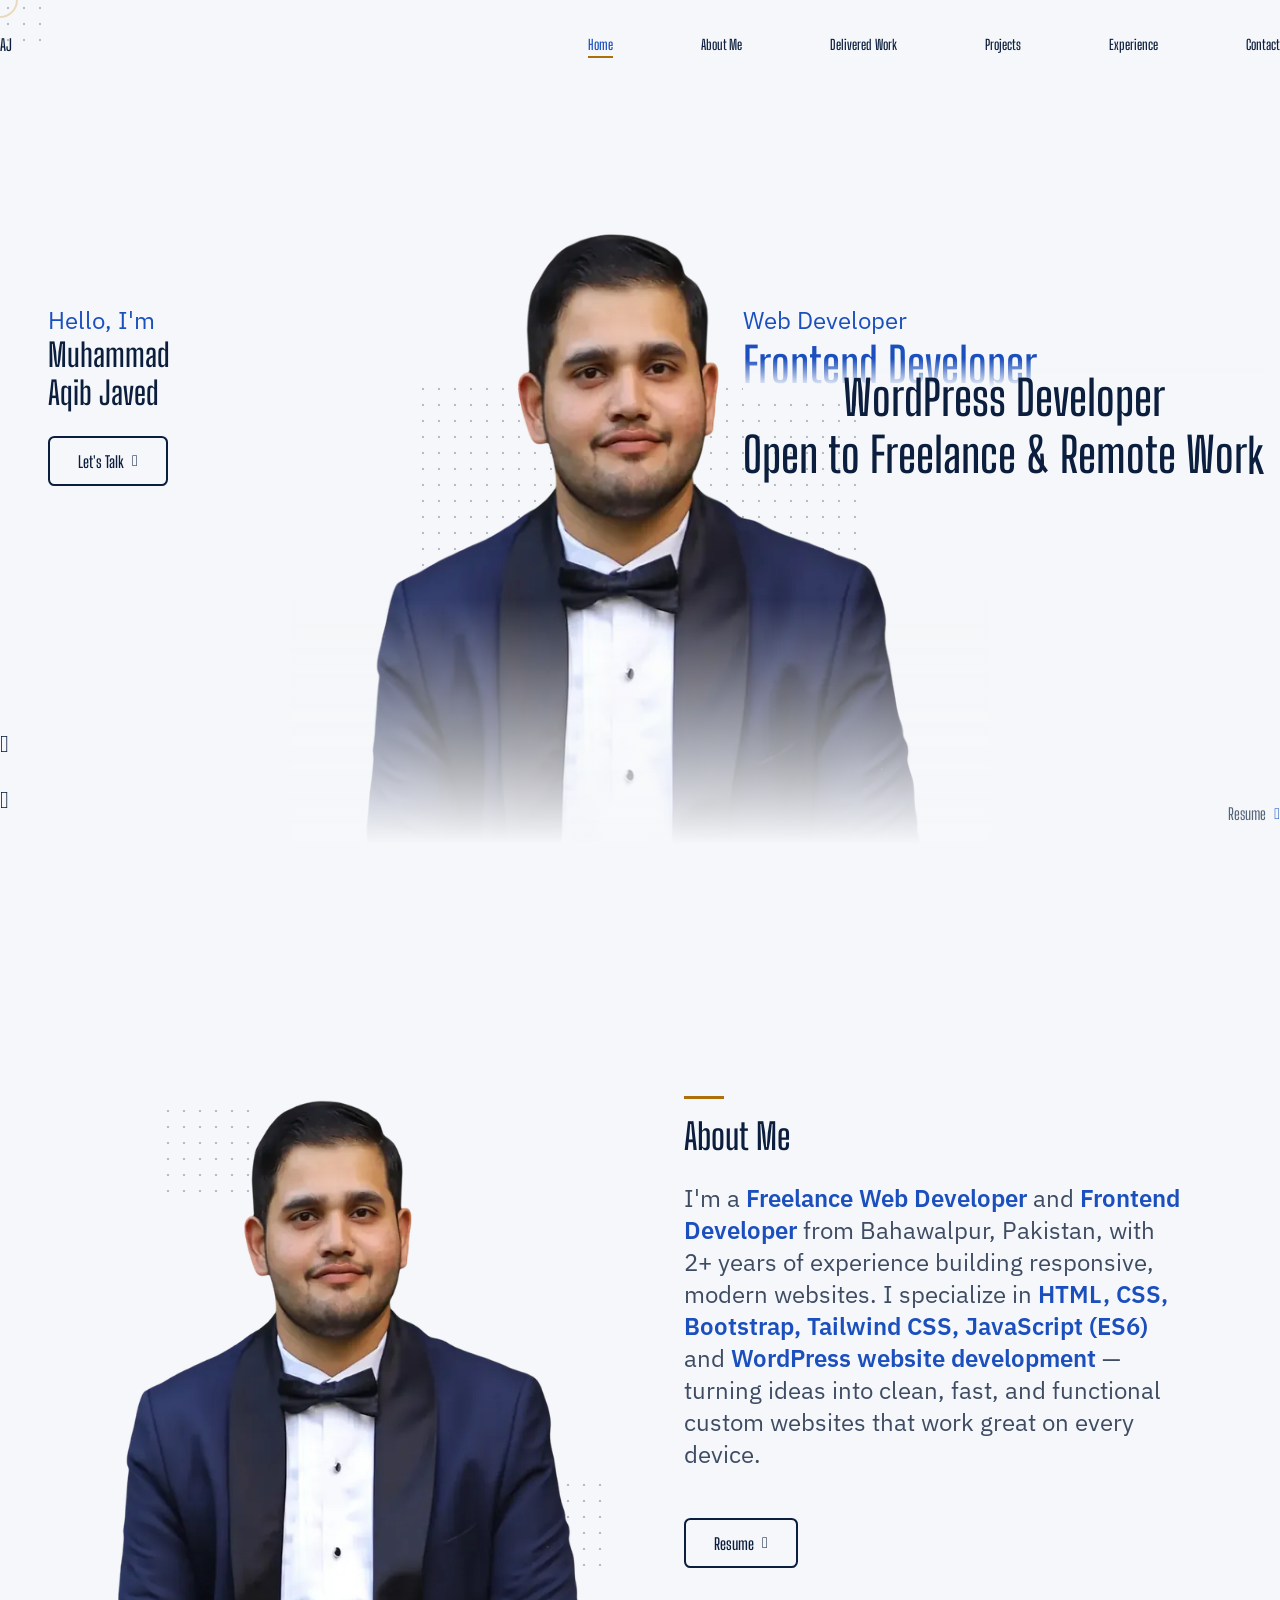
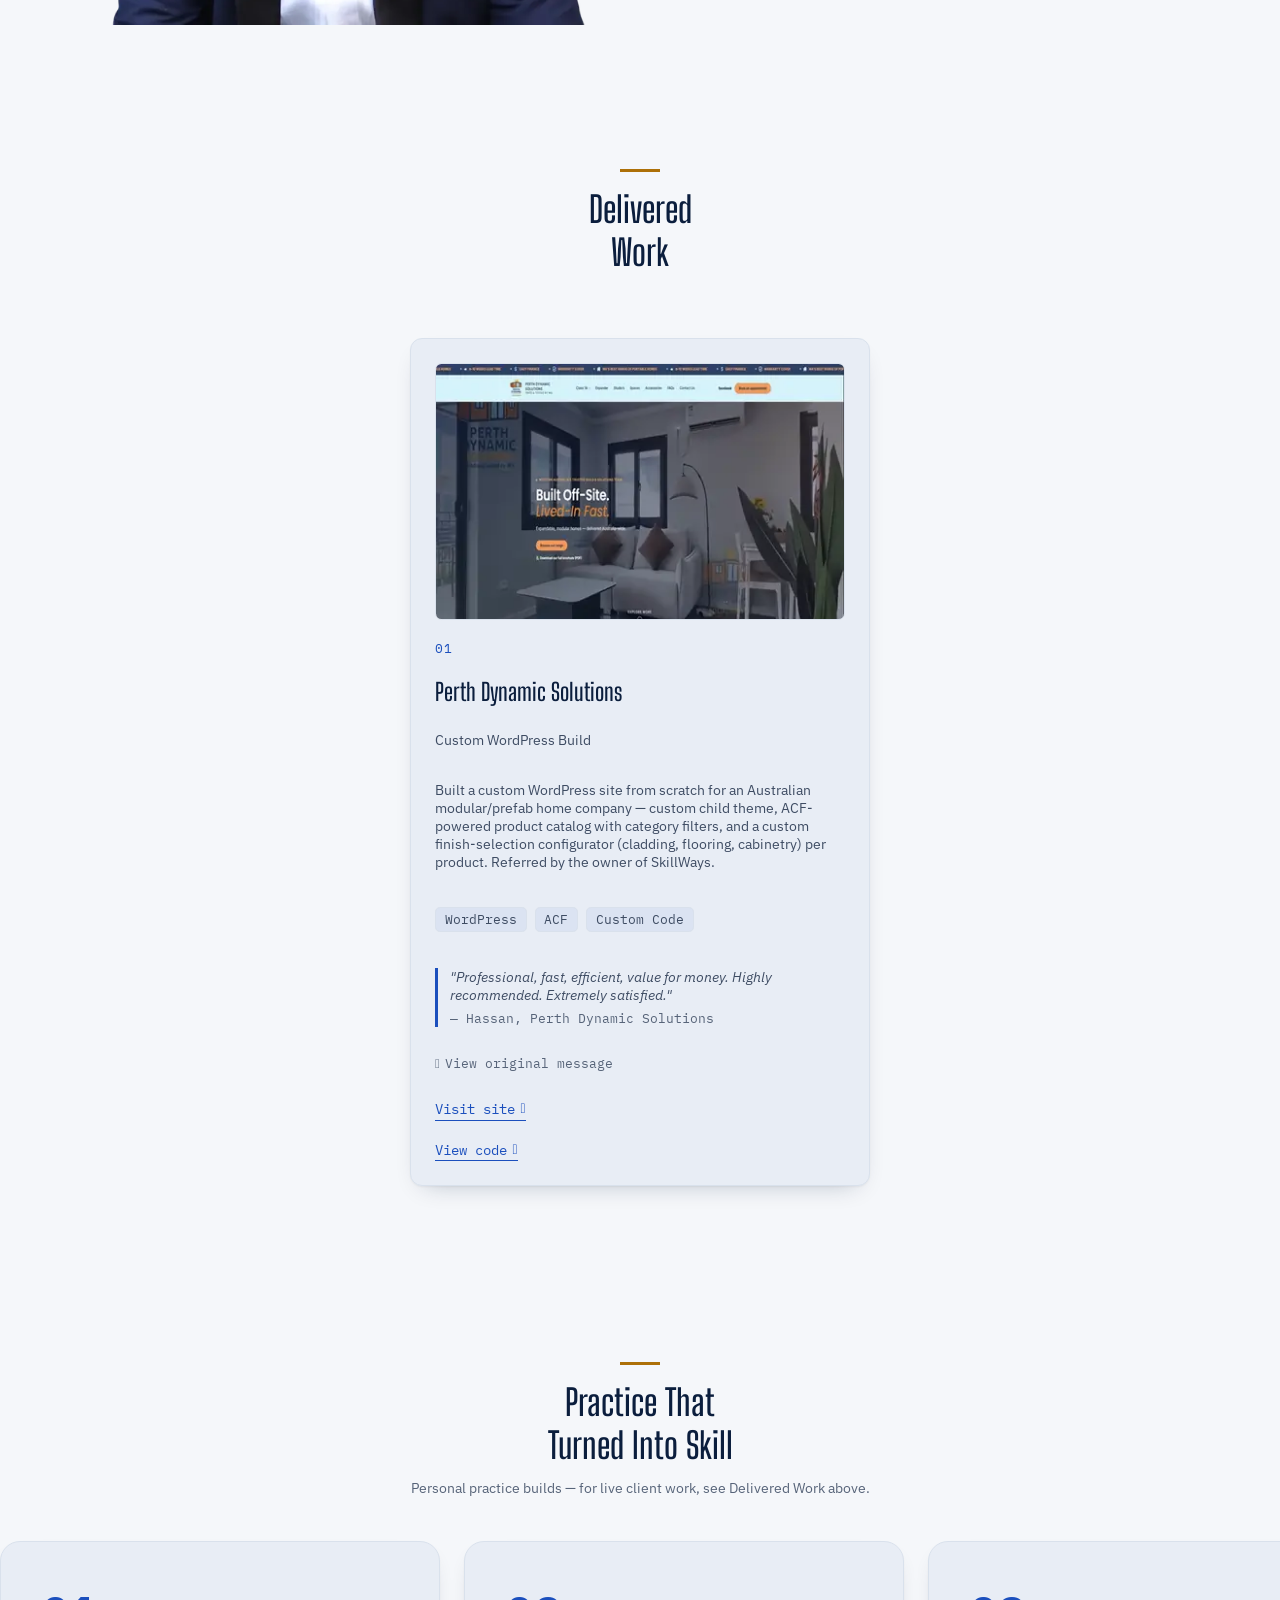
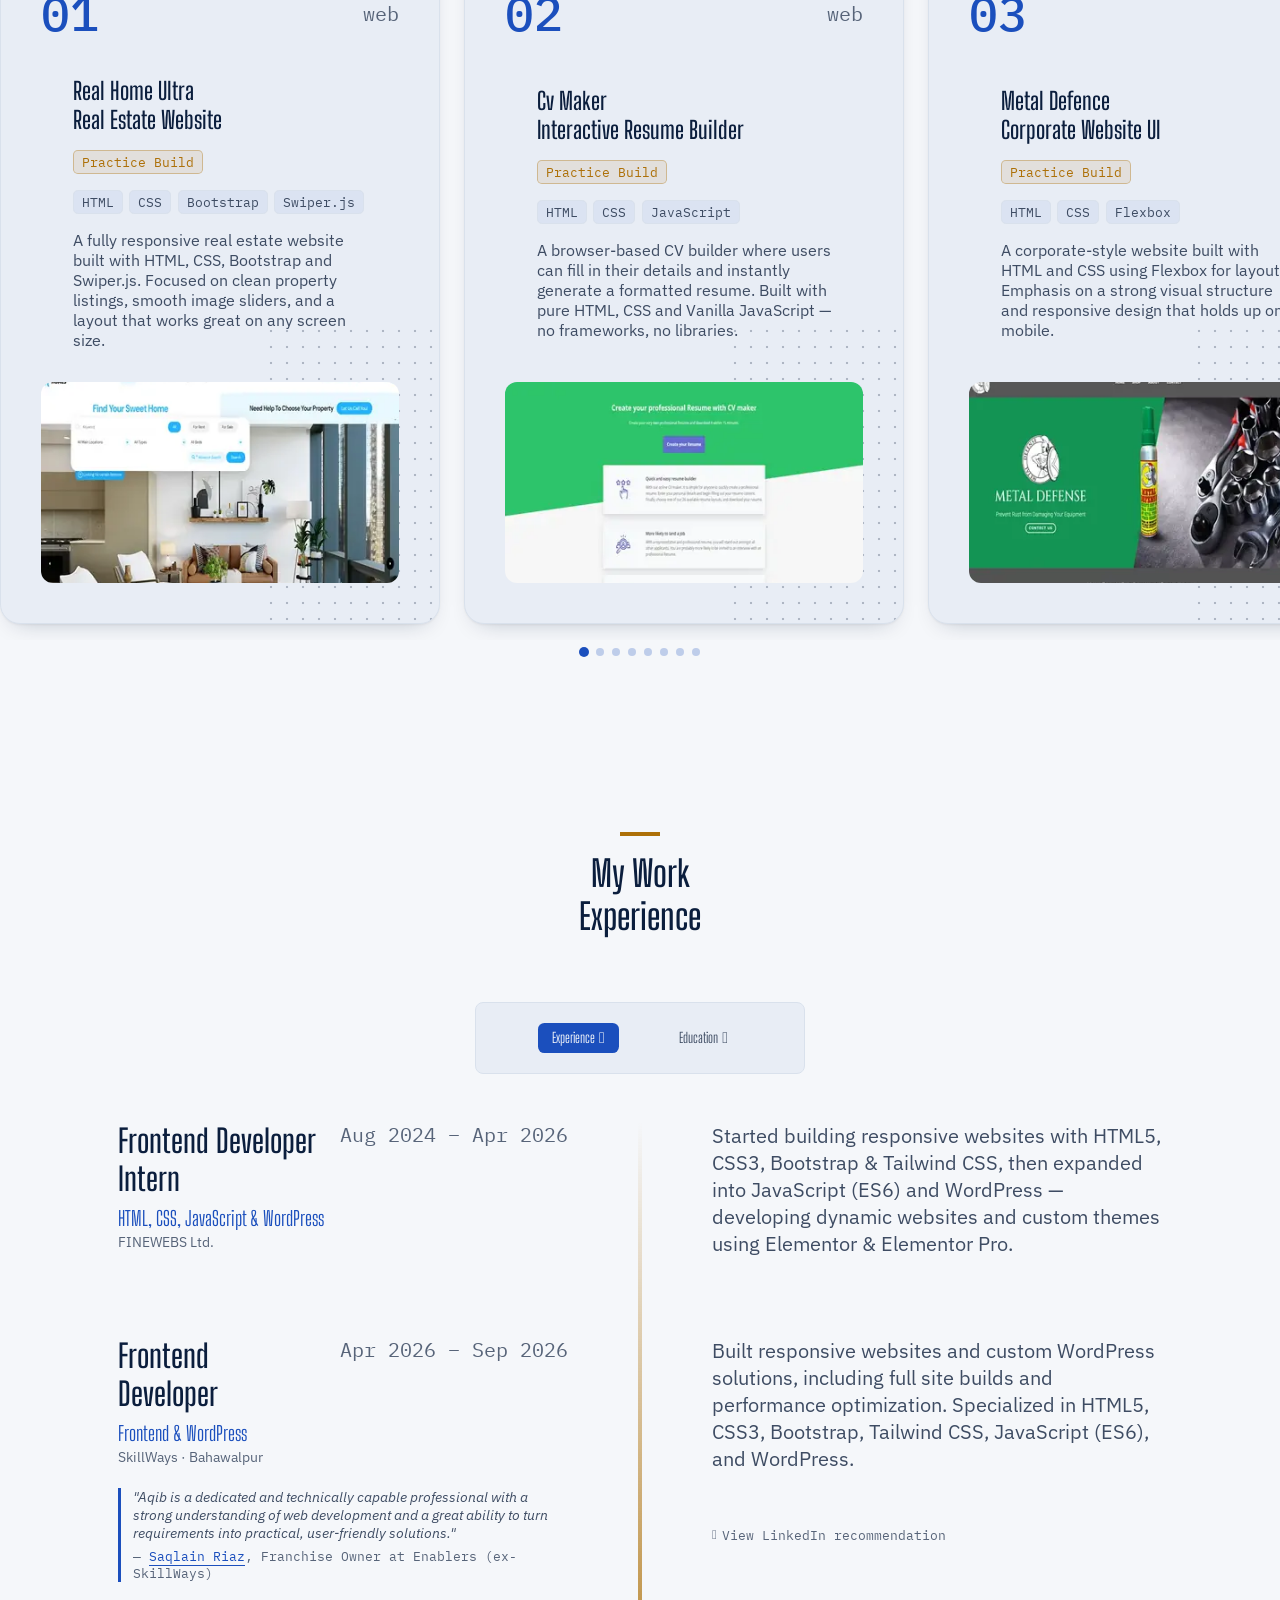
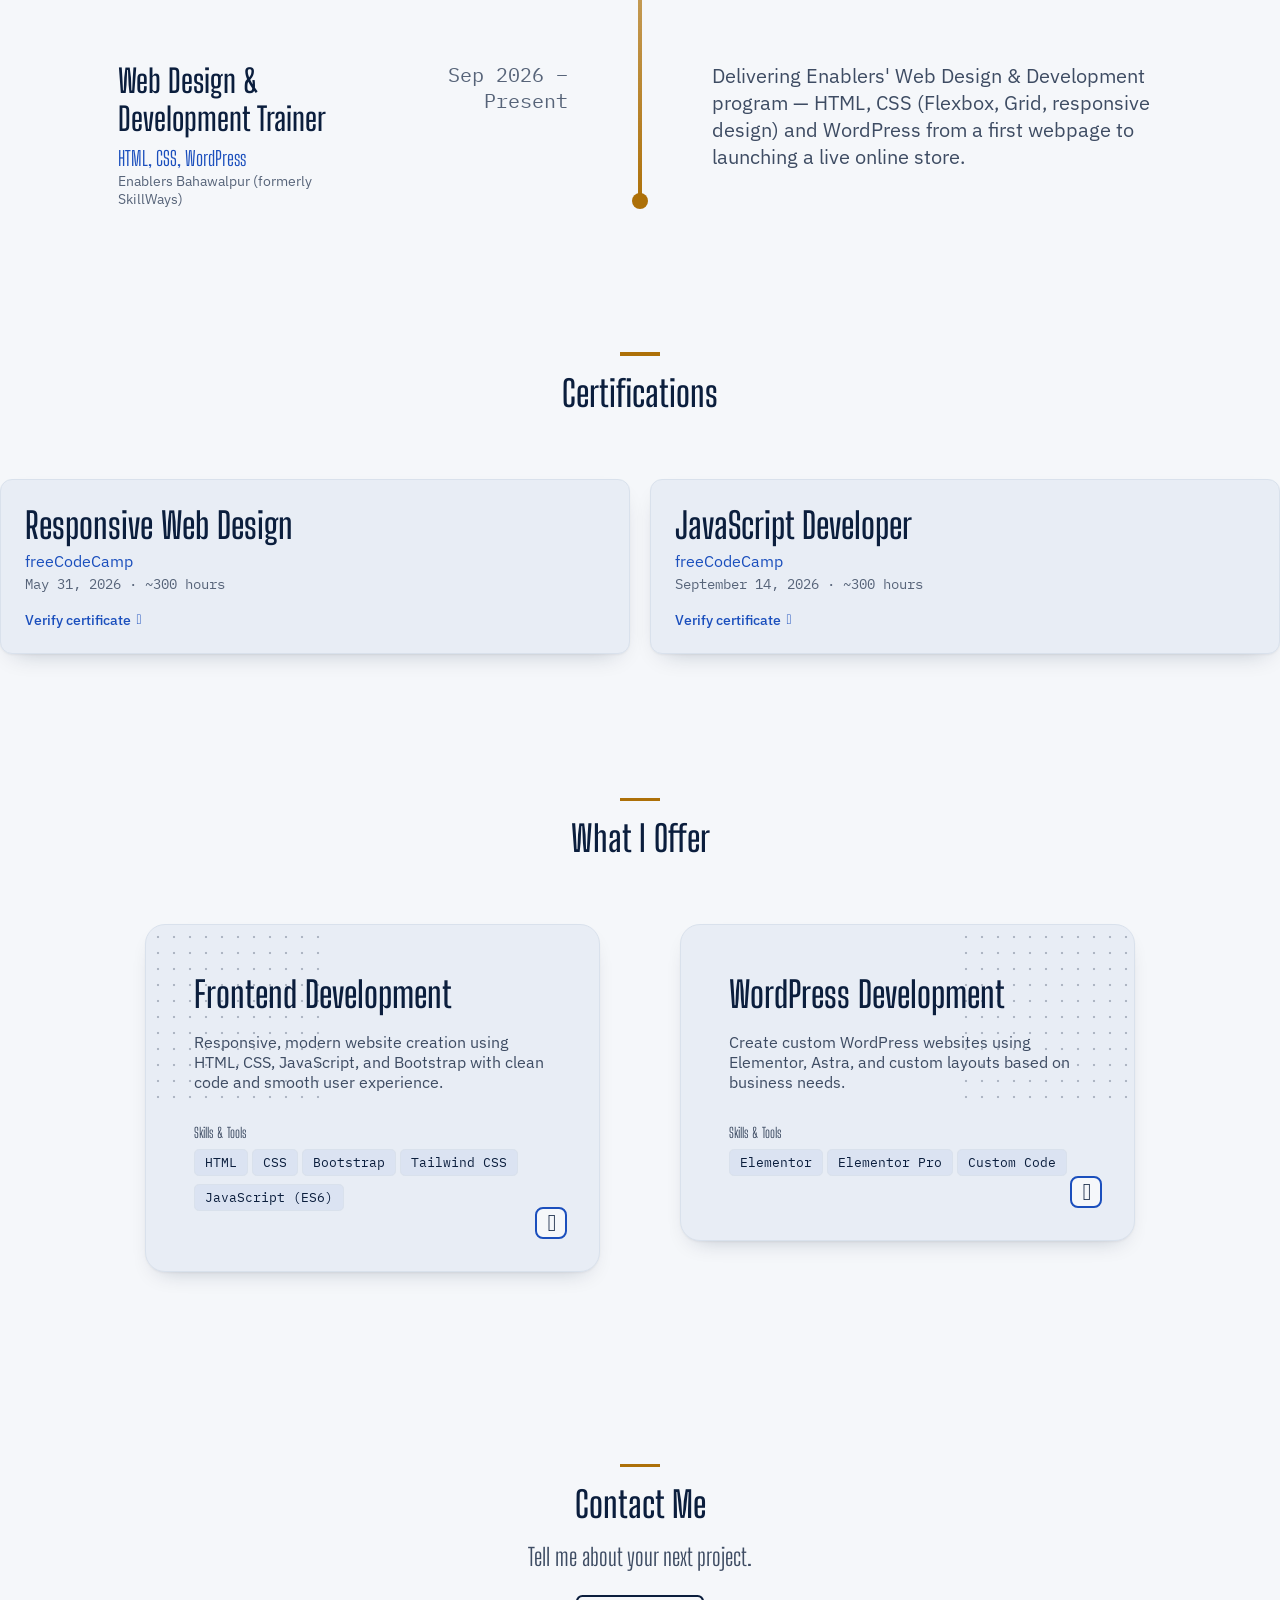
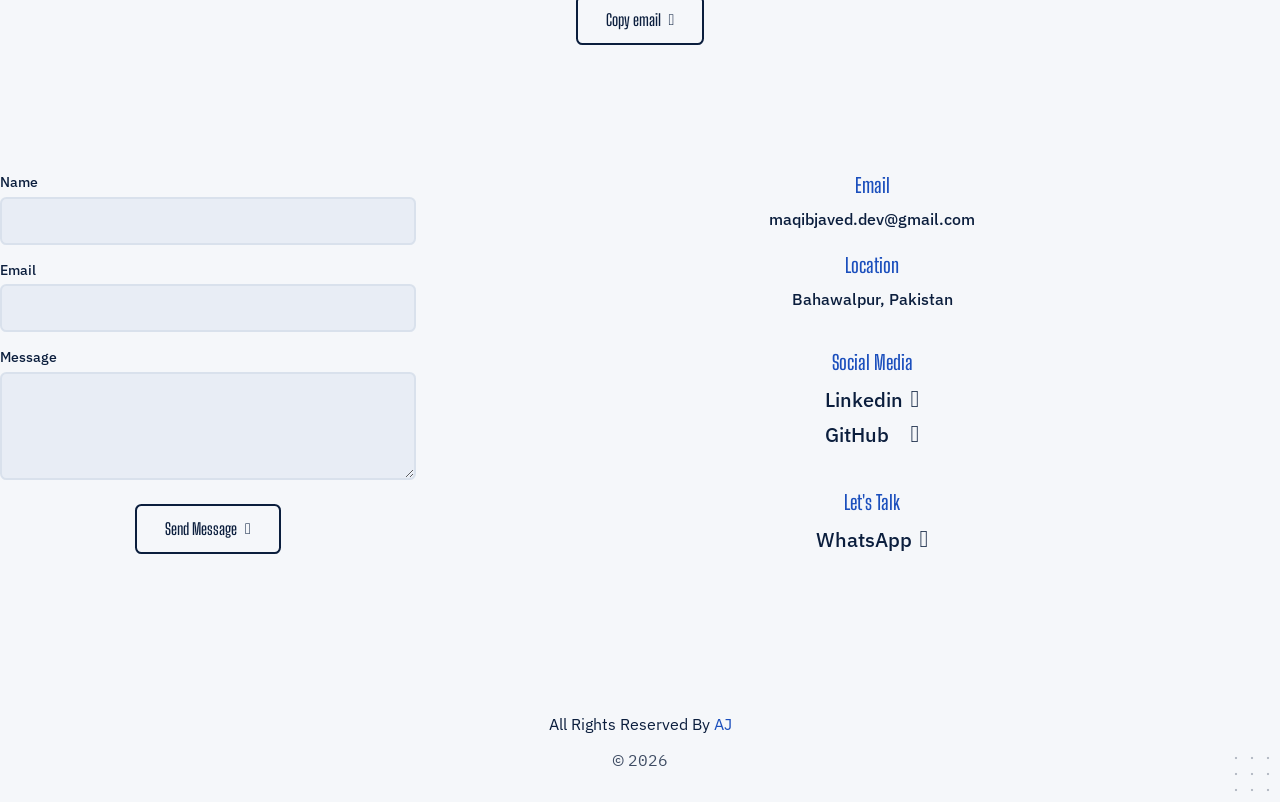
==== commit e73377f6: "Update README and styles for projects section; remove Swiper.js references" ====
--- a/index.html
+++ b/index.html
@@ -32,9 +32,6 @@
       <link rel="preload" href="assets/fonts/remixicon-subset.woff2" as="font" type="font/woff2" crossorigin>
       <link rel="stylesheet" href="assets/css/remixicon-subset.css">
 
-      <!--===============  CSS ===============-->
-      <link rel="stylesheet" href="assets/css/-bundle.min.css" media="not all" id="-css">
-      <noscript><link rel="stylesheet" href="assets/css/-bundle.min.css"></noscript>
 
       <!--=============== CSS ===============-->
       <link rel="stylesheet" href="assets/css/styles.css">
--- a/assets/css/styles.css
+++ b/assets/css/styles.css
@@ -724,6 +724,142 @@
 }
 
 /*=============== PROJECTS ===============*/
+.projects .section__title{
+  text-align: inherit;
+  margin-left: 1.5rem;
+  margin-bottom: .75rem;
+}
+.projects .section__title::before{
+  margin-inline: 0;
+}
+.projects__subtitle{
+  font-size: var(--small-font-size);
+  color: var(--text-color-light);
+  margin-left: 1.5rem;
+  margin-bottom: 2.25rem;
+}
+.projects__card{
+  position: relative;
+  background-color: var(--container-color);
+  border: 1px solid var(--color-line);
+  padding: 1.5rem;
+  border-radius: var(--radius-md);
+  overflow: hidden;
+  display: flex;
+  flex-direction: column;
+  justify-content: space-between;
+  box-shadow: var(--shadow-card);
+  transition: box-shadow .35s var(--ease), border-color .35s var(--ease);
+}
+.projects__card:hover{
+  box-shadow: var(--shadow-card-hover);
+  border-color: var(--color-indigo);
+}
+.projects__card .projects__img{
+  transition: transform .5s var(--ease);
+}
+.projects__card:hover .projects__img{
+  transform: scale(1.04);
+}
+.projects__card .blob{
+  z-index: 0;
+  right: -7.75rem;
+  bottom: 0;
+}
+.projects__number, .projects__data, .projects__image{
+  position: relative;
+  z-index: 1;
+}
+.projects__number{
+  display: flex;
+  align-items: center;
+  justify-content: space-between;
+  font-family: var(--mono-font);
+}
+.projects__number .projects__index{
+  font-size: var(--biggest-font-size);
+  font-family: var(--mono-font);
+  font-weight: var(--font-medium);
+  color: var(--first-color);
+}
+.projects__number .projects__label{
+  font-size: var(--h3-font-size);
+  font-weight: var(--font-regular);
+  font-family: var(--mono-font);
+  color: var(--text-color-light);
+}
+.projects__data{
+  margin: 2rem ;
+}
+.projects__title{
+  font-size: var(--h2-font-size);
+  margin-bottom: 1rem;
+}
+.projects__badge{
+  display: inline-block;
+  font-family: var(--mono-font);
+  font-size: var(--smaller-font-size);
+  color: var(--color-amber);
+  background-color: color-mix(in srgb, var(--color-amber) 10%, transparent);
+  border: 1px solid color-mix(in srgb, var(--color-amber) 35%, transparent);
+  border-radius: .3rem;
+  padding: .15rem .5rem;
+  margin-bottom: 1rem;
+}
+.projects__tags{
+  display: flex;
+  flex-wrap: wrap;
+  gap: .4rem;
+  margin-bottom: 1rem;
+}
+.projects__tag{
+  font-family: var(--mono-font);
+  font-size: var(--smaller-font-size);
+  color: var(--text-color);
+  background-color: color-mix(in srgb, var(--color-indigo) 6%, transparent);
+  border: 1px solid var(--color-line);
+  border-radius: .3rem;
+  padding: .15rem .5rem;
+}
+.projects__description{
+  font-size: var(--small-font-size);
+}
+.projects__img{
+  border-radius: .5rem;
+}
+.projects__button{
+  display: grid;
+  place-items: center;
+  width: 48px;
+  height: 48px;
+  background-color: var(--body-color);
+  border: 2px solid var(--color-ink);
+  border-radius: .4rem;
+  color: var(--title-color);
+  font-size: 1.5rem;
+  position: absolute;
+  top: 0.75rem;
+  right: 0.75rem;
+  transition: background-color .3s, color .3s, opacity .4s;
+  opacity: 0;
+  pointer-events: none;
+}
+.projects__button:hover{
+  background-color: var(--color-ink);
+  color: var(--body-color);
+}
+.projects__image:hover .projects__button{
+    opacity: 1;
+    pointer-events: initial;
+}
+.projects__card img{
+  width: 100%;
+  aspect-ratio: 16 / 9;
+  object-fit: cover;
+  display: block;
+  background-color: var(--container-color);
+}
+
 /*=============== PROJECTS SLIDER (vanilla, scroll-snap) ===============*/
 .projects__slider{
   position: relative;
@@ -785,15 +921,6 @@
 /* touch: no hover, show visit button always */
 @media (hover: none){
   .projects__button{ opacity: 1; pointer-events: initial; }
-}
-
-/* keep: image rule from old block */
-.projects__card img{
-  width: 100%;
-  aspect-ratio: 16 / 9;
-  object-fit: cover;
-  display: block;
-  background-color: var(--container-color);
 }
 
 /*=============== WORK ===============*/
@@ -1282,8 +1409,8 @@
     text-align: center;
     margin-left: 0;
   }
-  .projects__card{
-    width: 350px;
+  .projects__slide{
+    flex-basis: min(100%, 350px);
   }
   .delivered__container{
     grid-template-columns: 460px;
@@ -1451,14 +1578,13 @@
   .projects{
     padding-block: 9rem 4rem;
   }
-  .projects__swiper{
-    padding-bottom: 4rem;
-  }
   .projects__container{
     max-width: 1380px;
   }
+  .projects__slide{
+    flex-basis: min(100%, 440px);
+  }
   .projects__card{
-    width: 440px;
     padding: 2.5rem;
     border-radius: 1.25rem;
   }
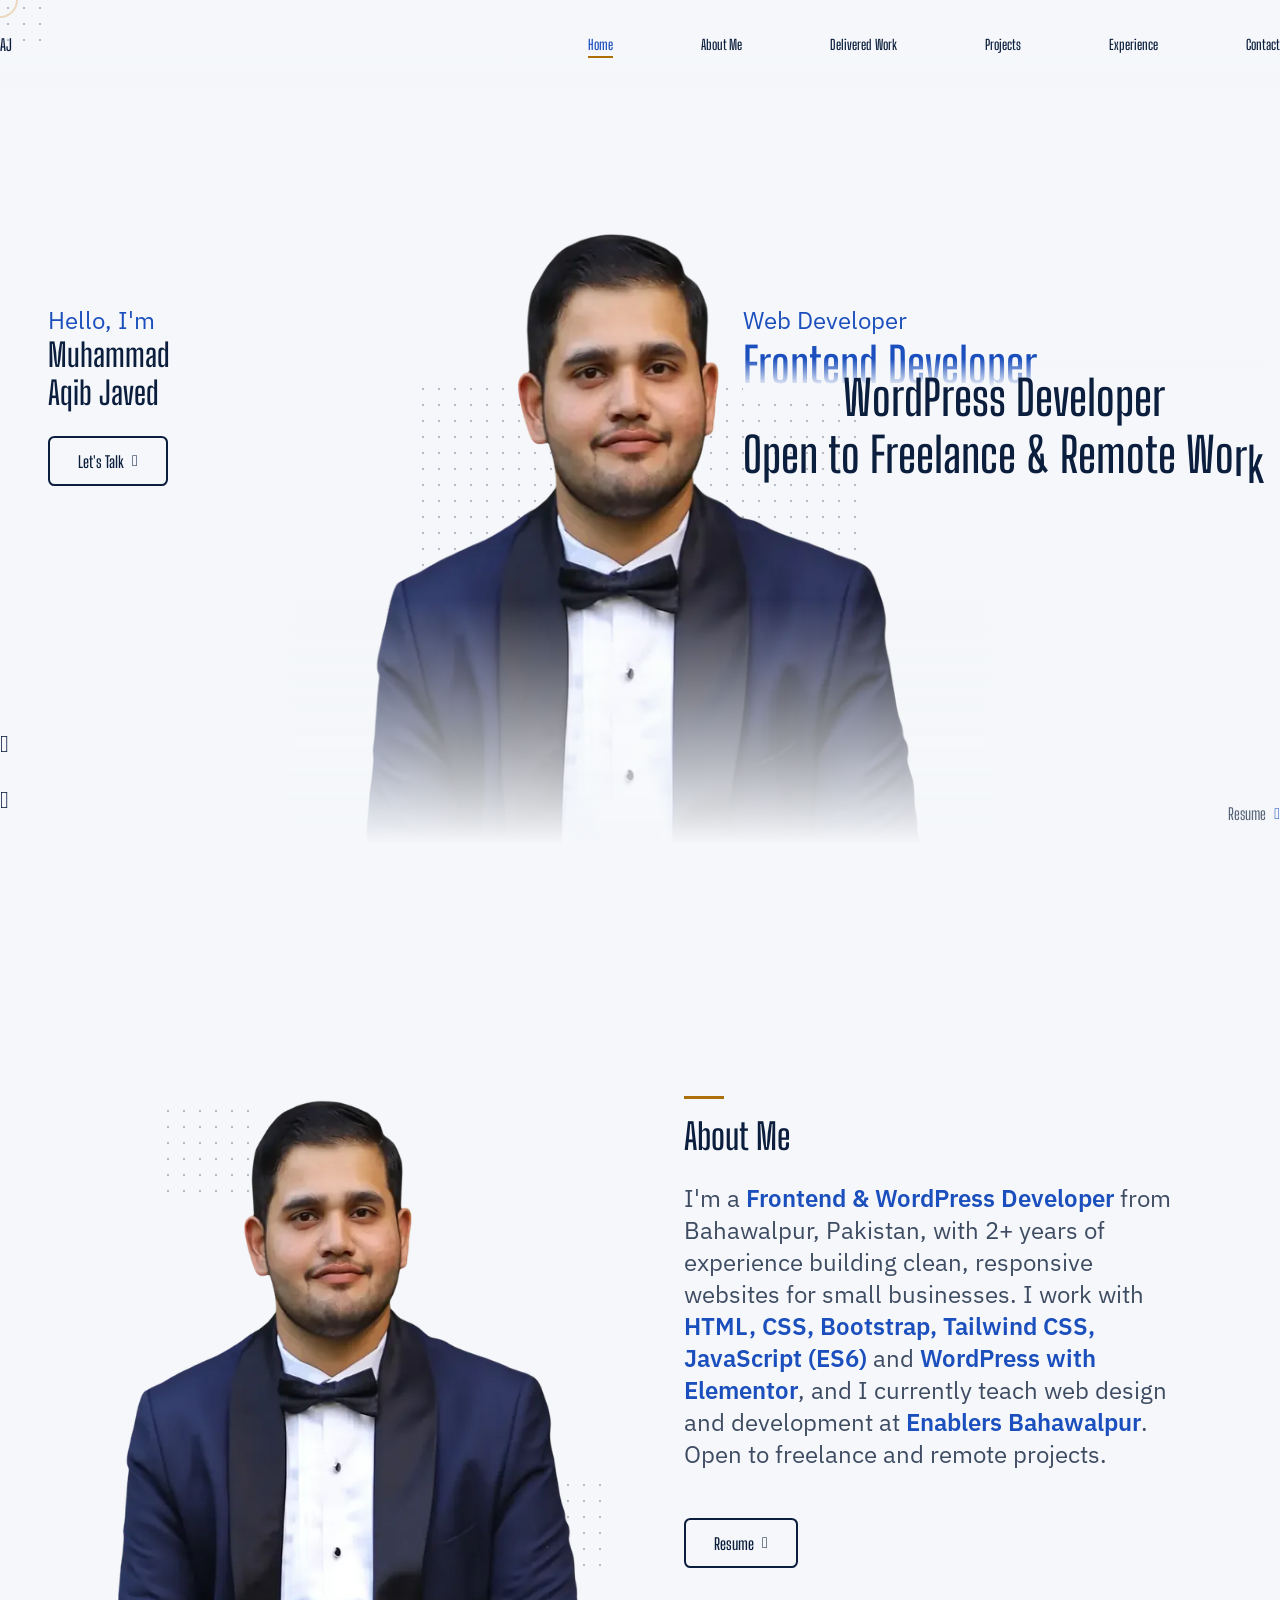
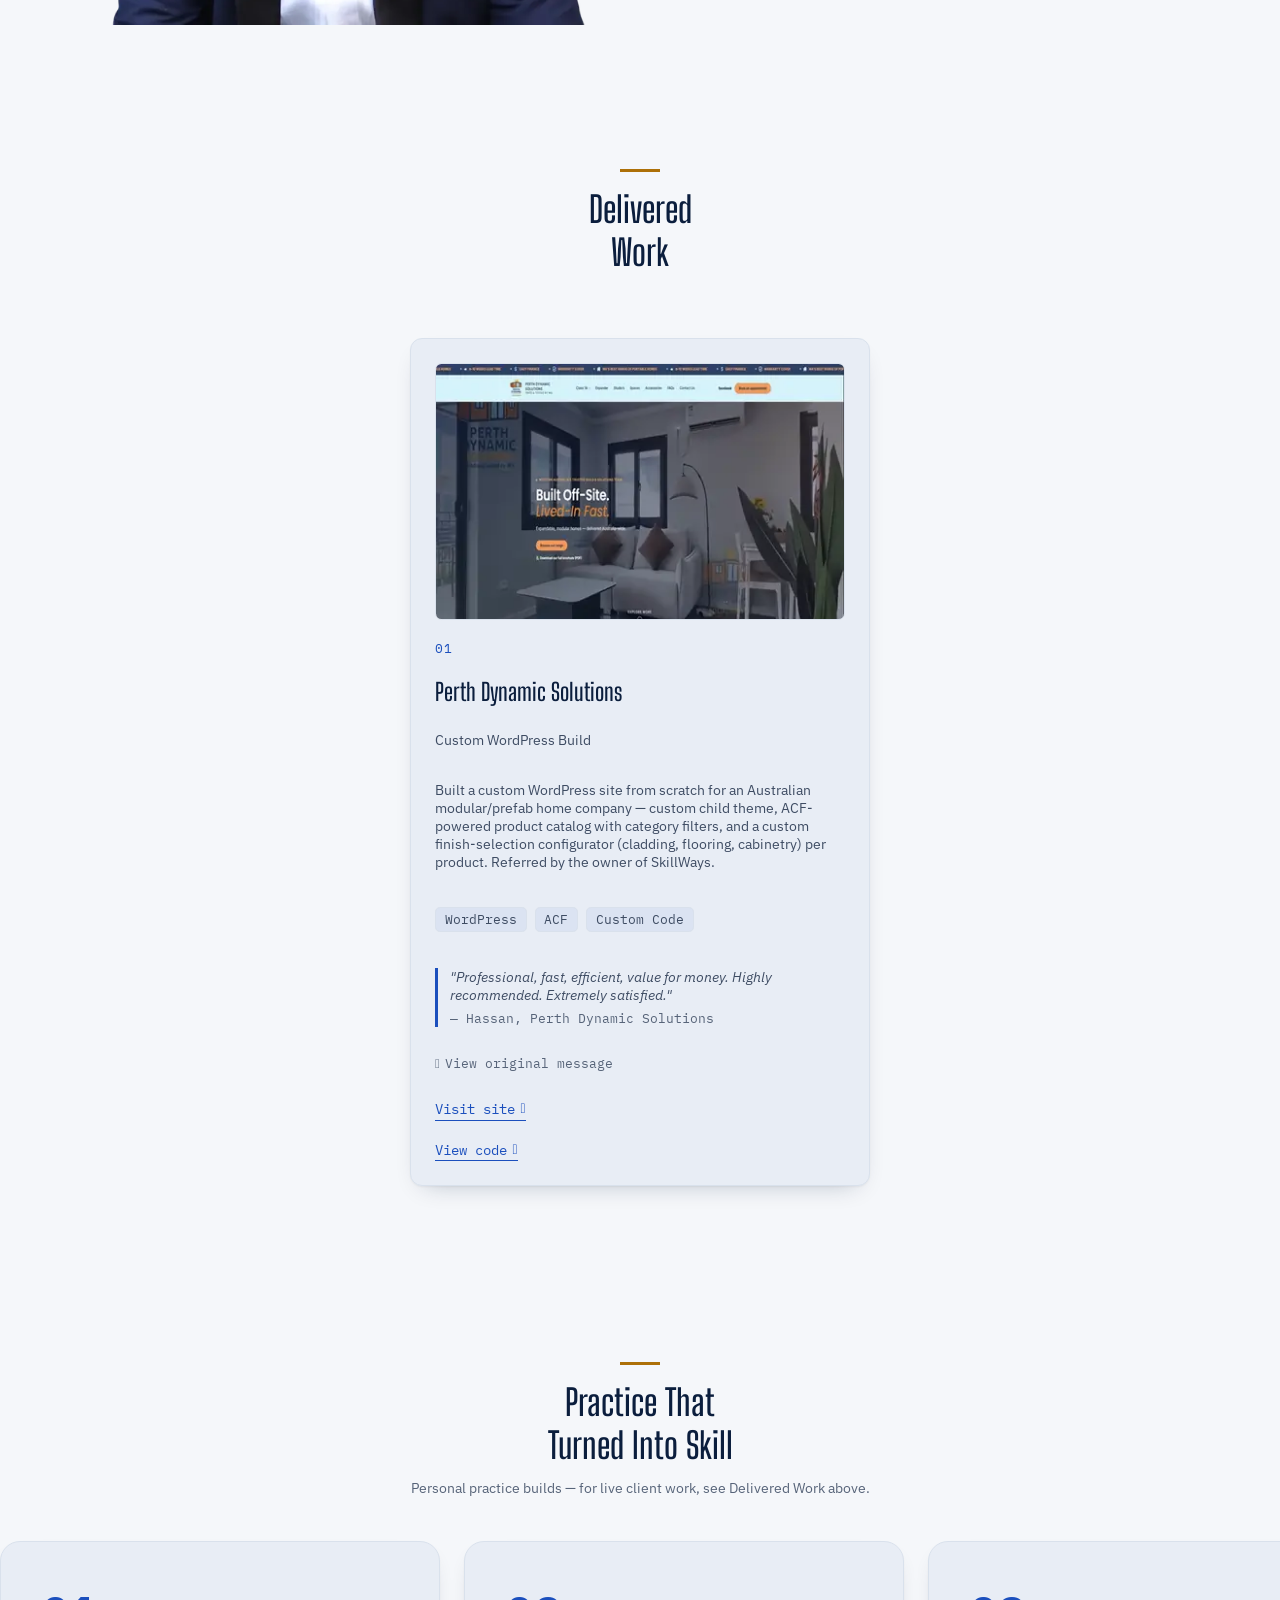
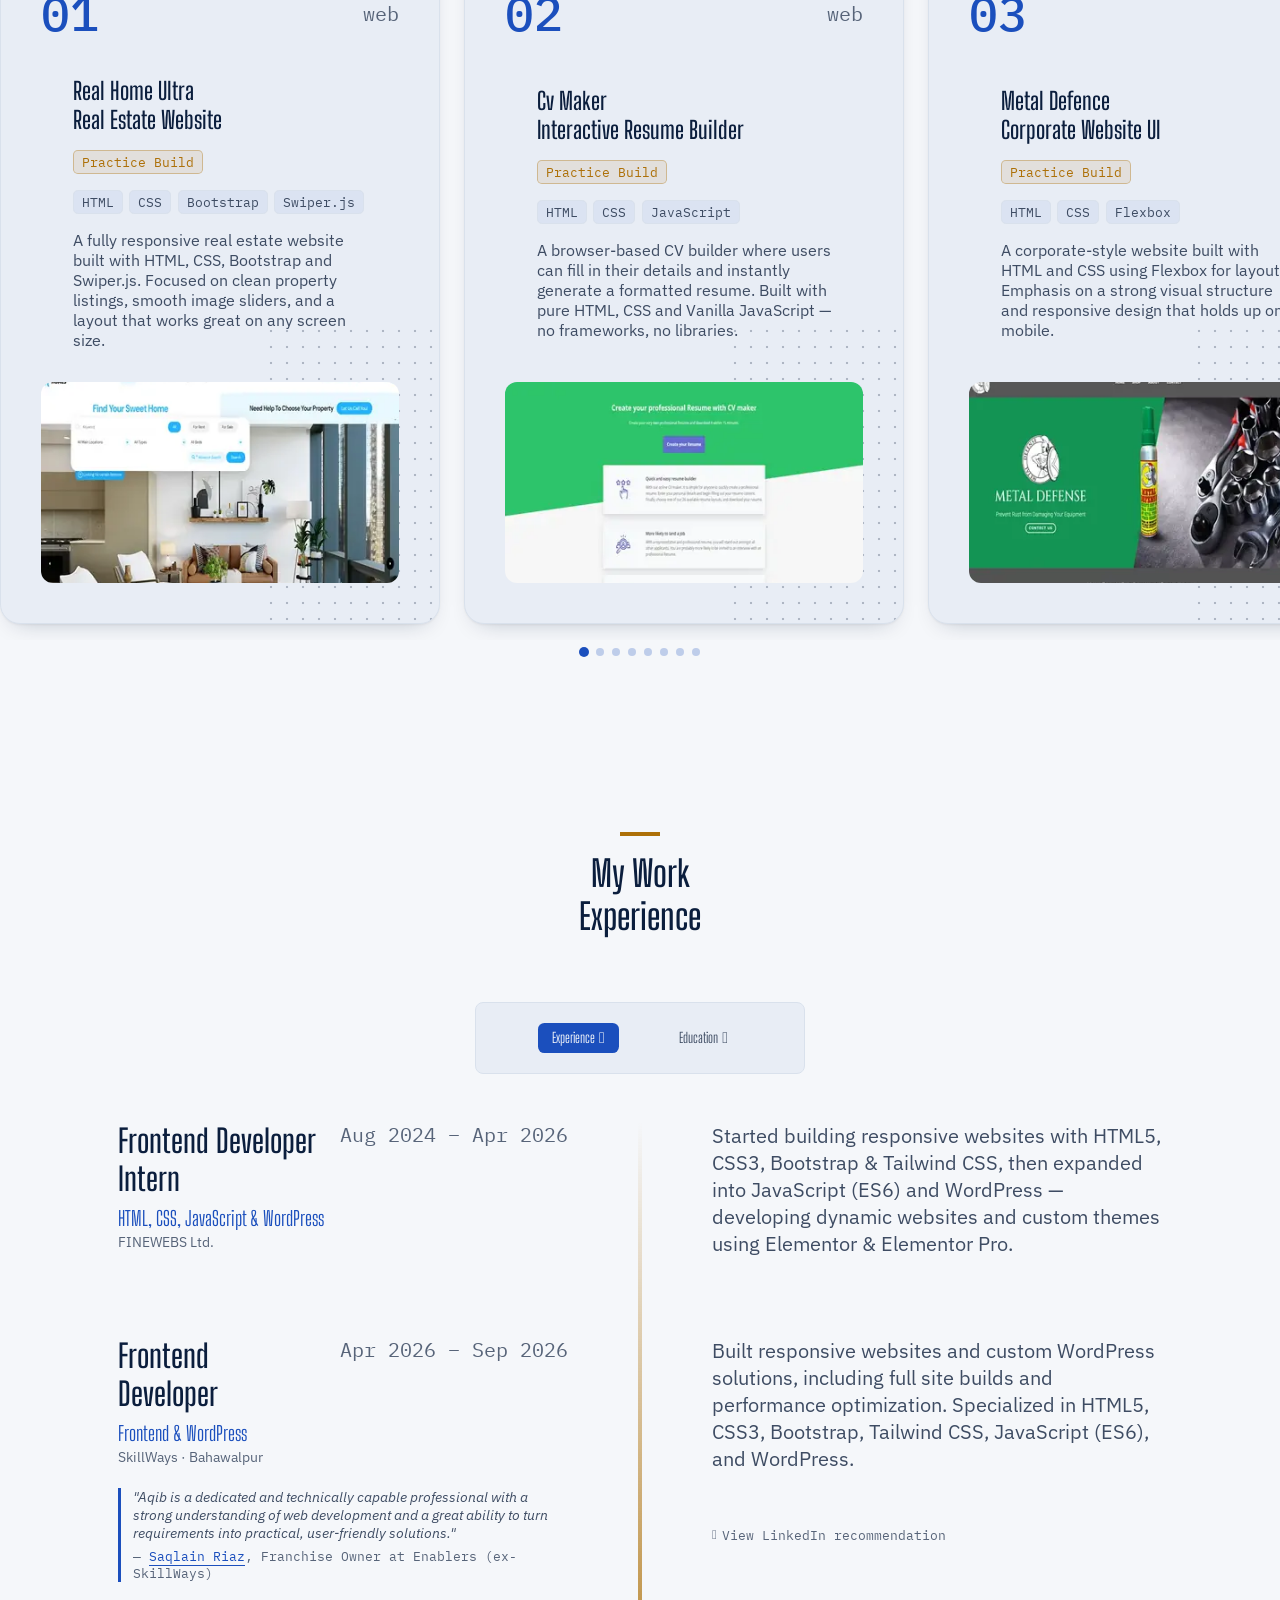
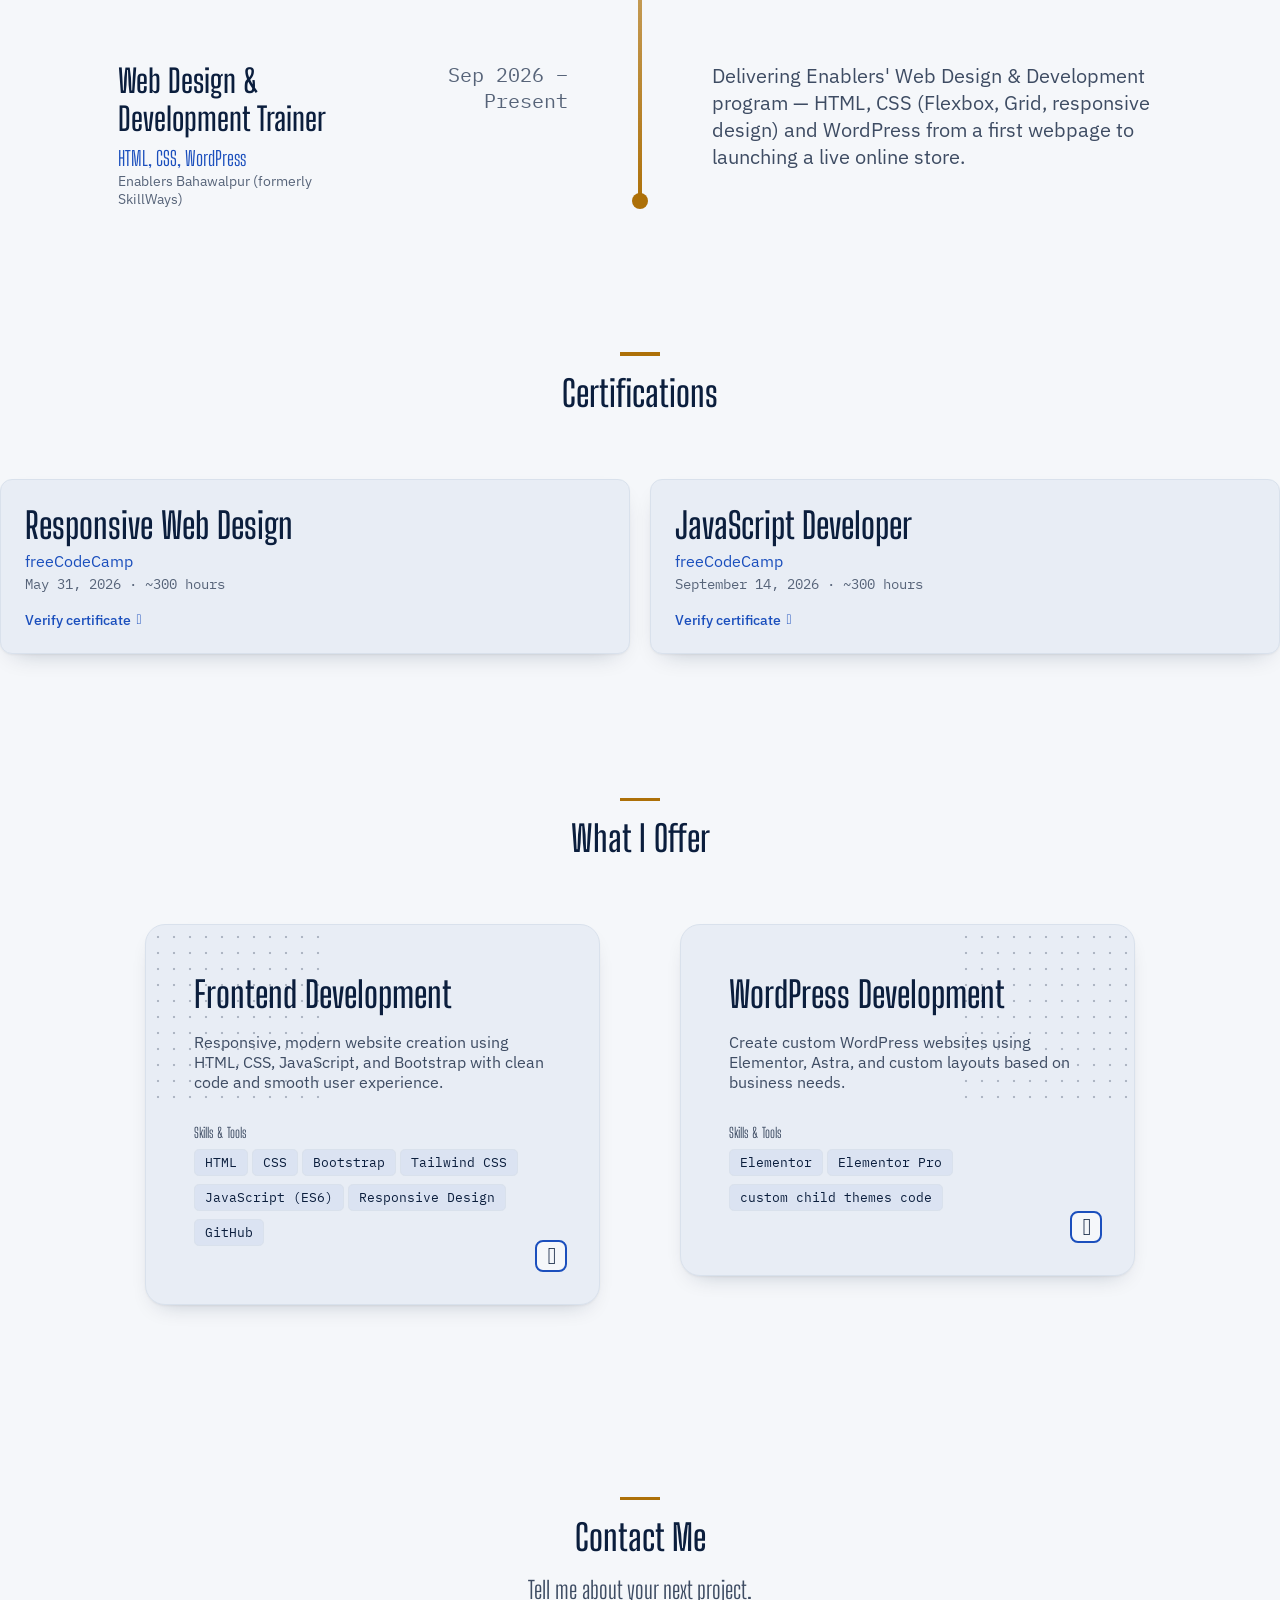
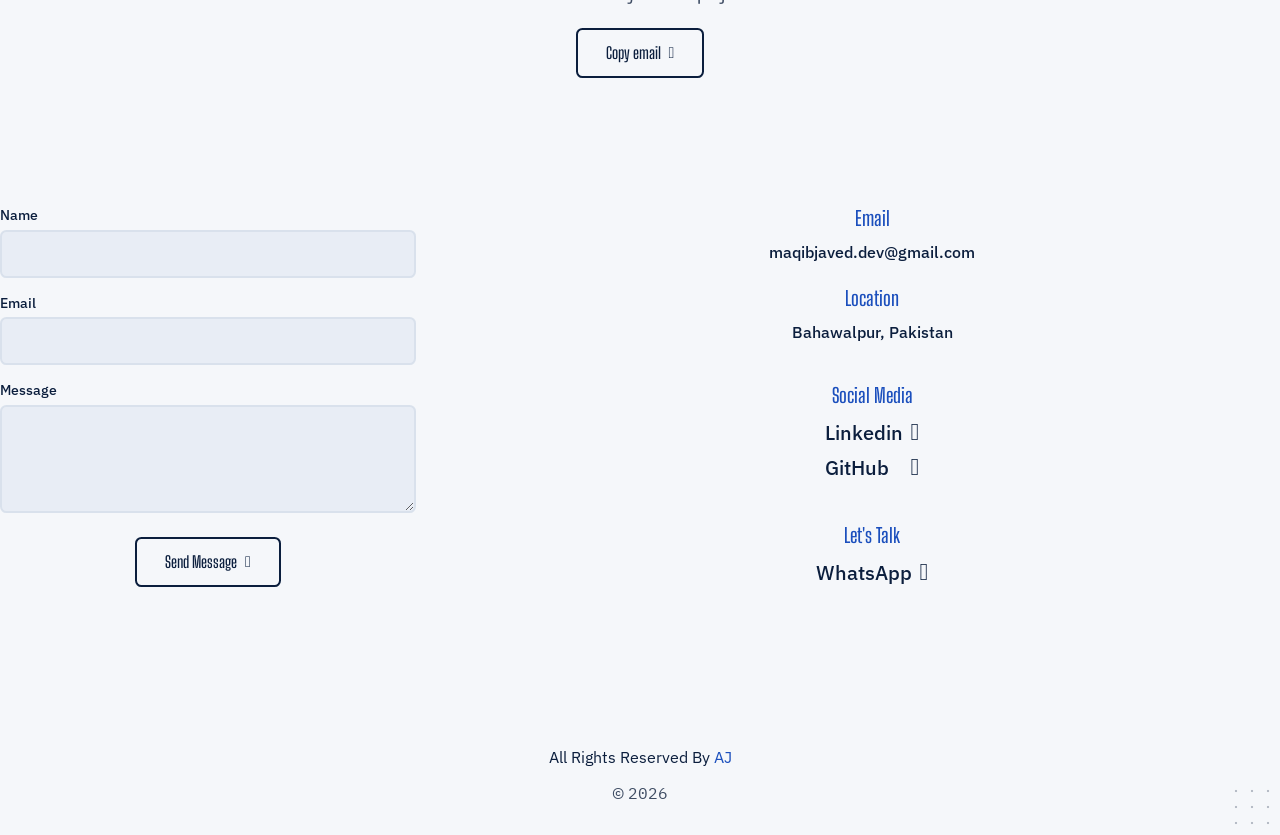
==== commit 4003b578: "Revise about section and contact link text Updated personal description and skills in the about sect" ====
--- a/index.html
+++ b/index.html
@@ -140,8 +140,8 @@
             <div class="about__container container grid">
                <div class="about__data">
                   <h2 class="section__title">About <span>Me</span></h2>
-                  <p class="about__description"> 
-                     I'm a <b>Freelance Web Developer</b> and <b>Frontend Developer</b> from Bahawalpur, Pakistan, with 2+ years of experience building responsive, modern websites. I specialize in <b>HTML, CSS, Bootstrap, Tailwind CSS, JavaScript (ES6)</b> and <b>WordPress website development</b> — turning ideas into clean, fast, and functional custom websites that work great on every device.
+                  <p class="about__description">
+                     I'm a <b>Frontend &amp; WordPress Developer</b> from Bahawalpur, Pakistan, with 2+ years of experience building clean, responsive websites for small businesses. I work with <b>HTML, CSS, Bootstrap, Tailwind CSS, JavaScript (ES6)</b> and <b>WordPress with Elementor</b>, and I currently teach web design and development at <b>Enablers Bahawalpur</b>. Open to freelance and remote projects.
                   </p>
                   <a href="https://cv-aqib-javed.netlify.app/" target="_blank" rel="noopener noreferrer" class="button">Resume <i class="ri-file-list-2-line"></i></a>
                </div>
@@ -638,6 +638,12 @@
                         <li class="services__skill">
                            JavaScript (ES6)
                         </li>
+                        <li class="services__skill">
+                           Responsive Design
+                        </li>
+                        <li class="services__skill">
+                           GitHub
+                        </li>
                      </ul>
                   </div>
                   <button class="services__button" aria-label="Toggle Frontend Development details">
@@ -665,7 +671,7 @@
                            Elementor Pro
                         </li>
                         <li class="services__skill">
-                           Custom Code 
+                           custom child themes code
                         </li>
                      </ul>
                   </div>
@@ -764,7 +770,7 @@
                         Let's Talk
                      </h3>
                      <div class="contact__links">
-                        <a href="https://api.whatsapp.com/send?phone=923056494101&text=Hello" target="_blank" rel="noopener noreferrer" class="contact__link">
+                        <a href="https://api.whatsapp.com/send?phone=923056494101&text=Hi Aqib, I saw your portfolio and want to discuss a project." target="_blank" rel="noopener noreferrer" class="contact__link">
                            WhatsApp
                            <i class="ri-arrow-right-up-long-line"></i>
                         </a>
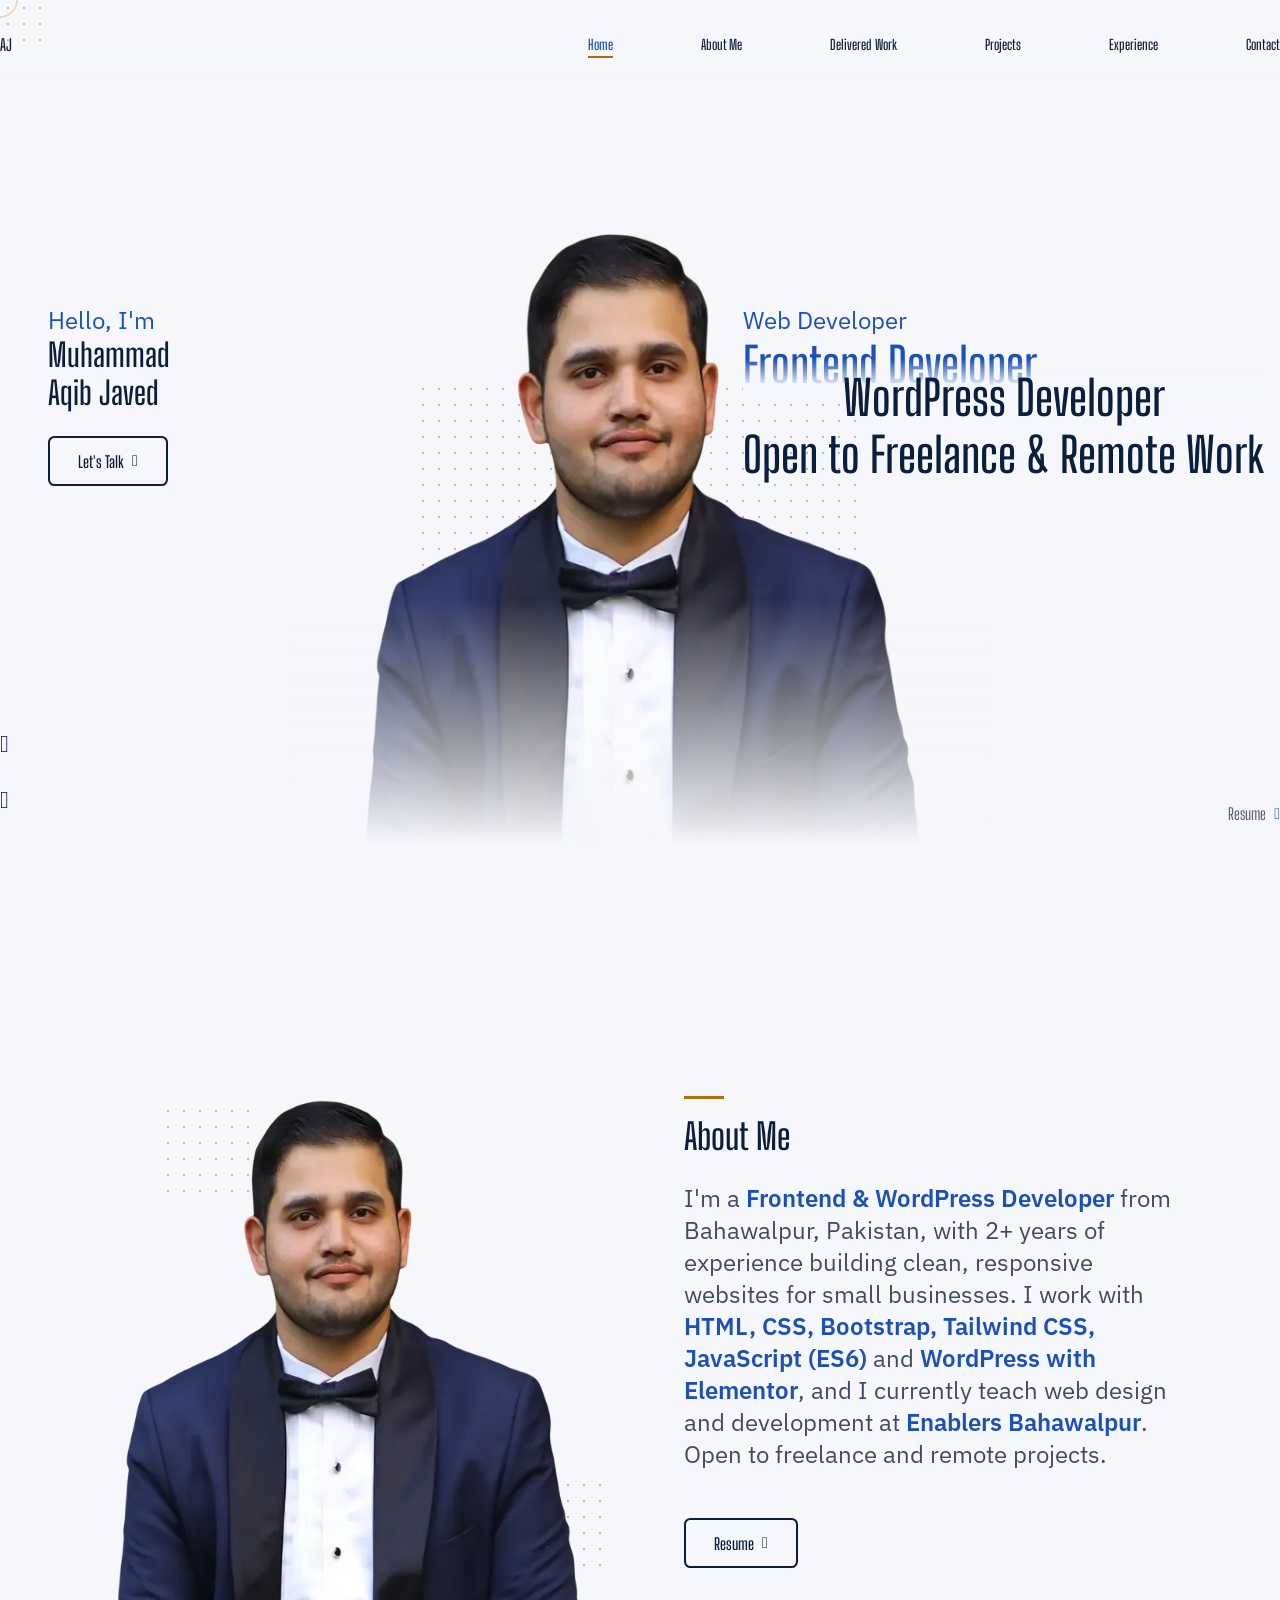
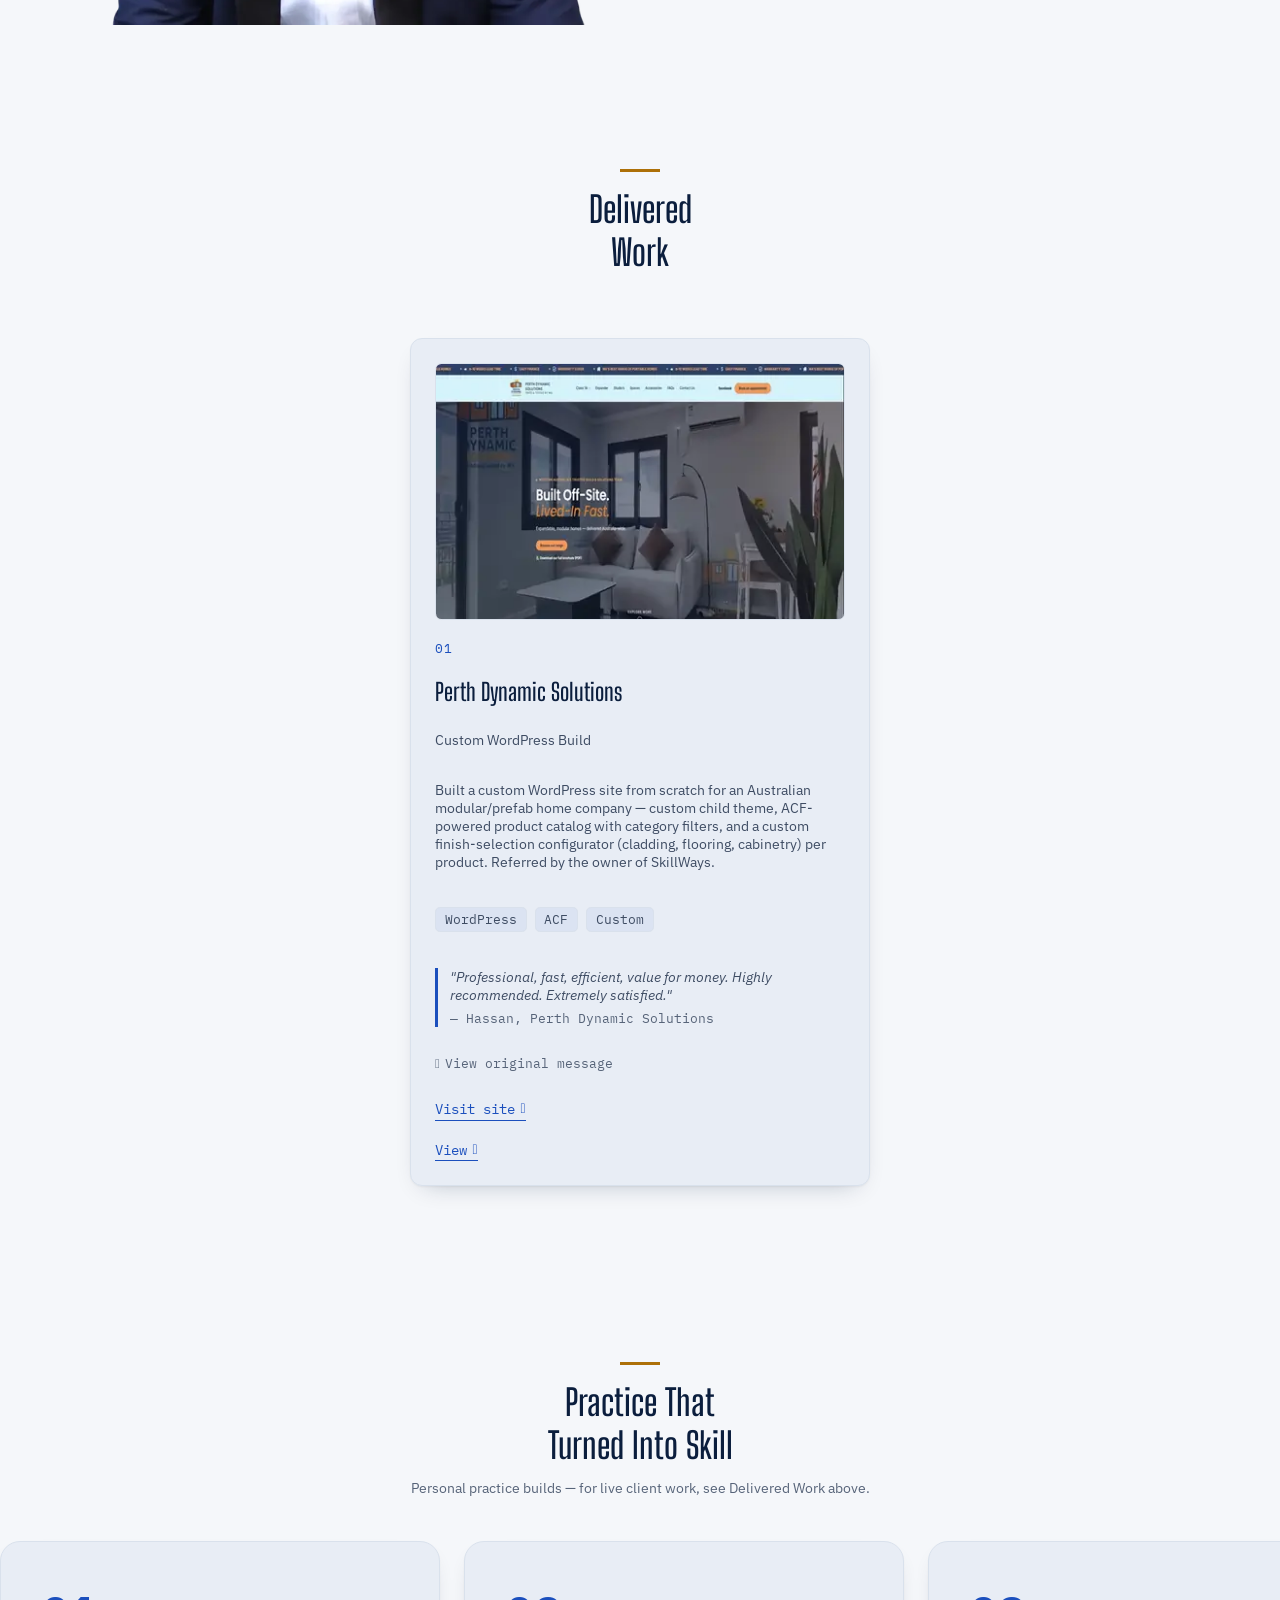
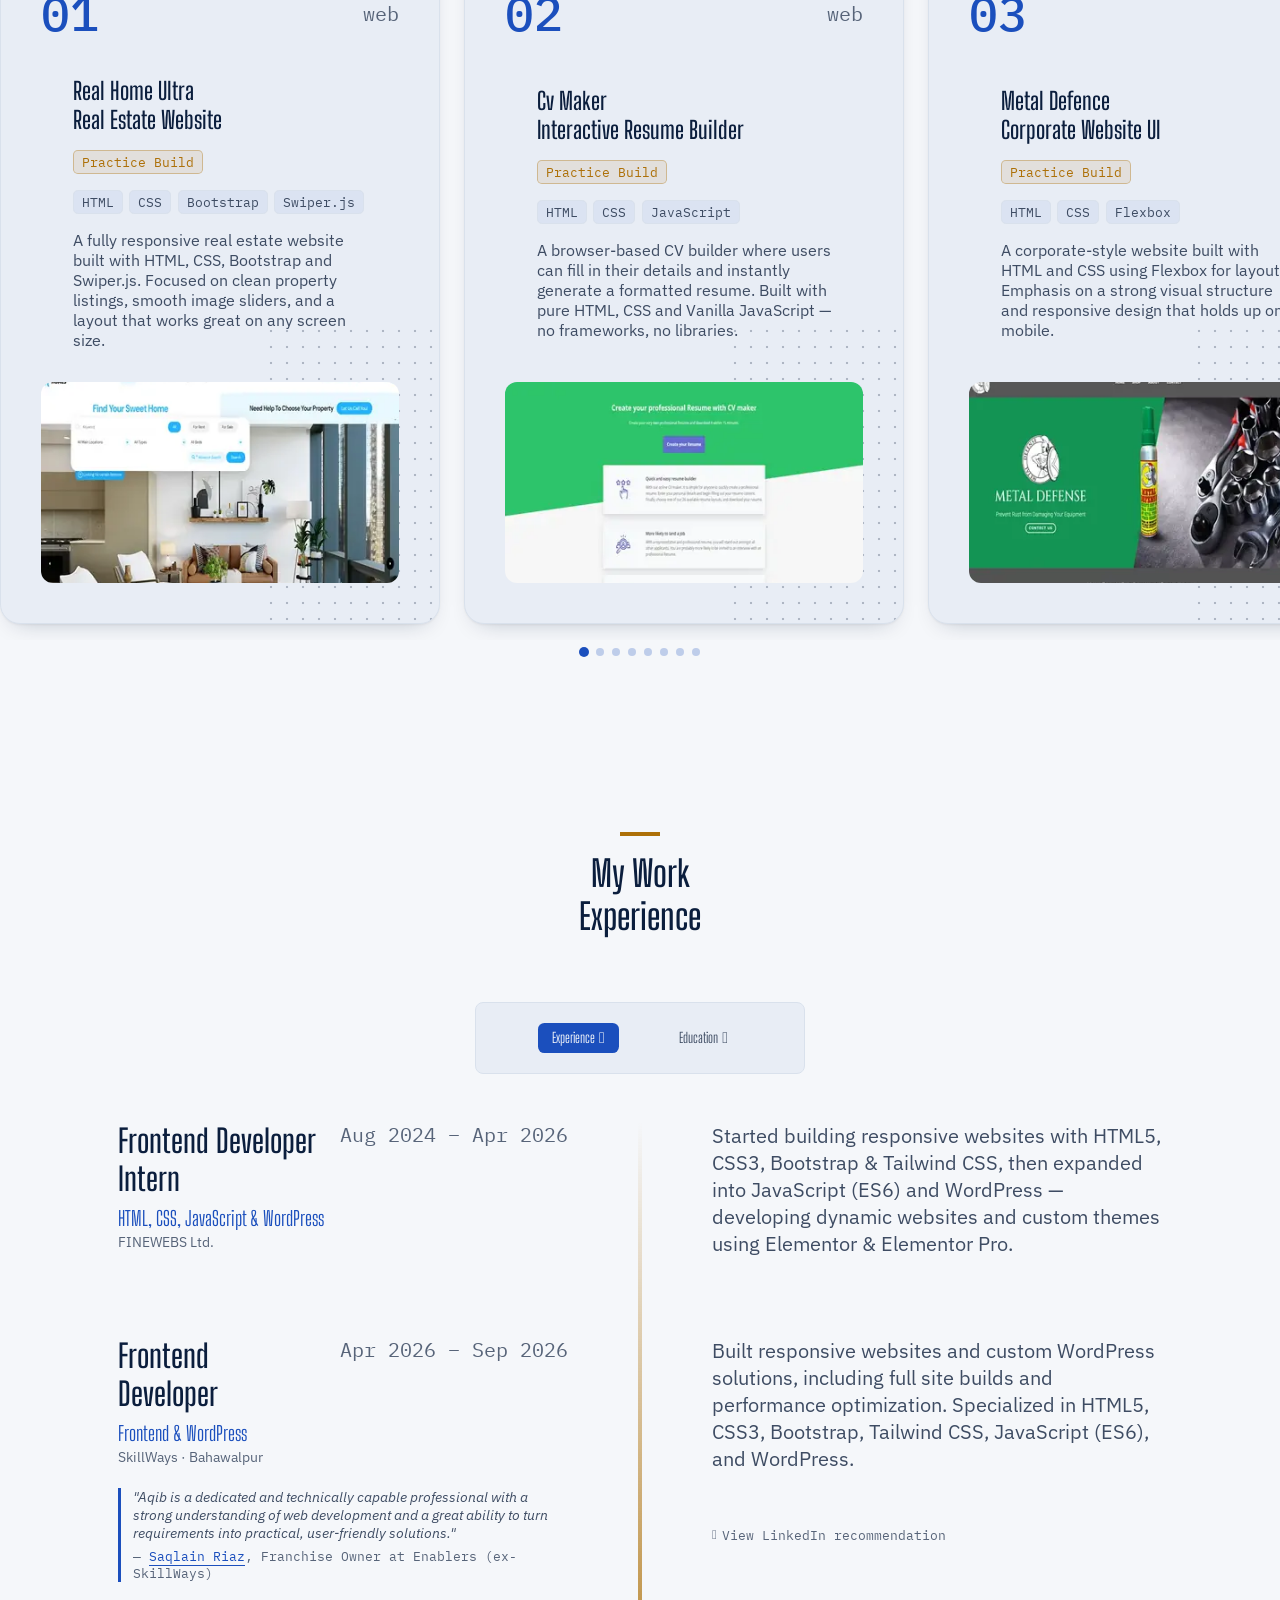
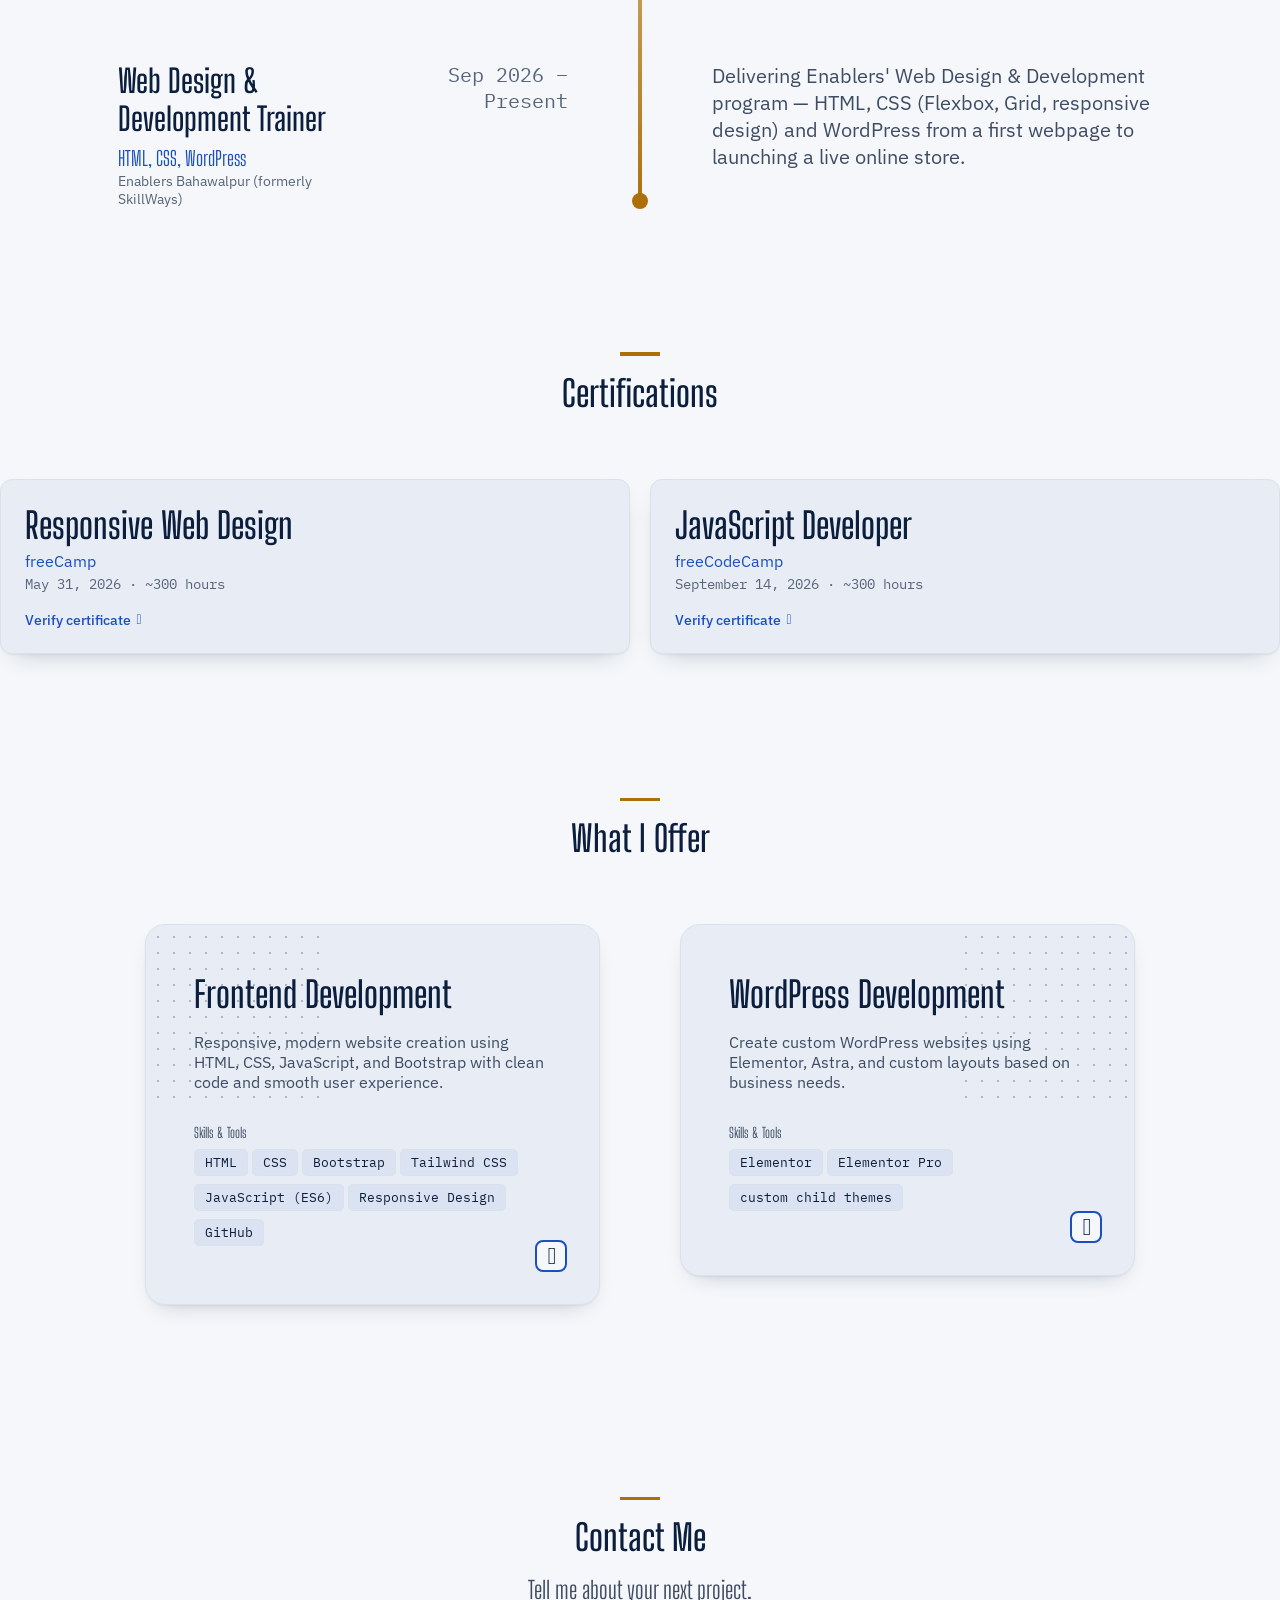
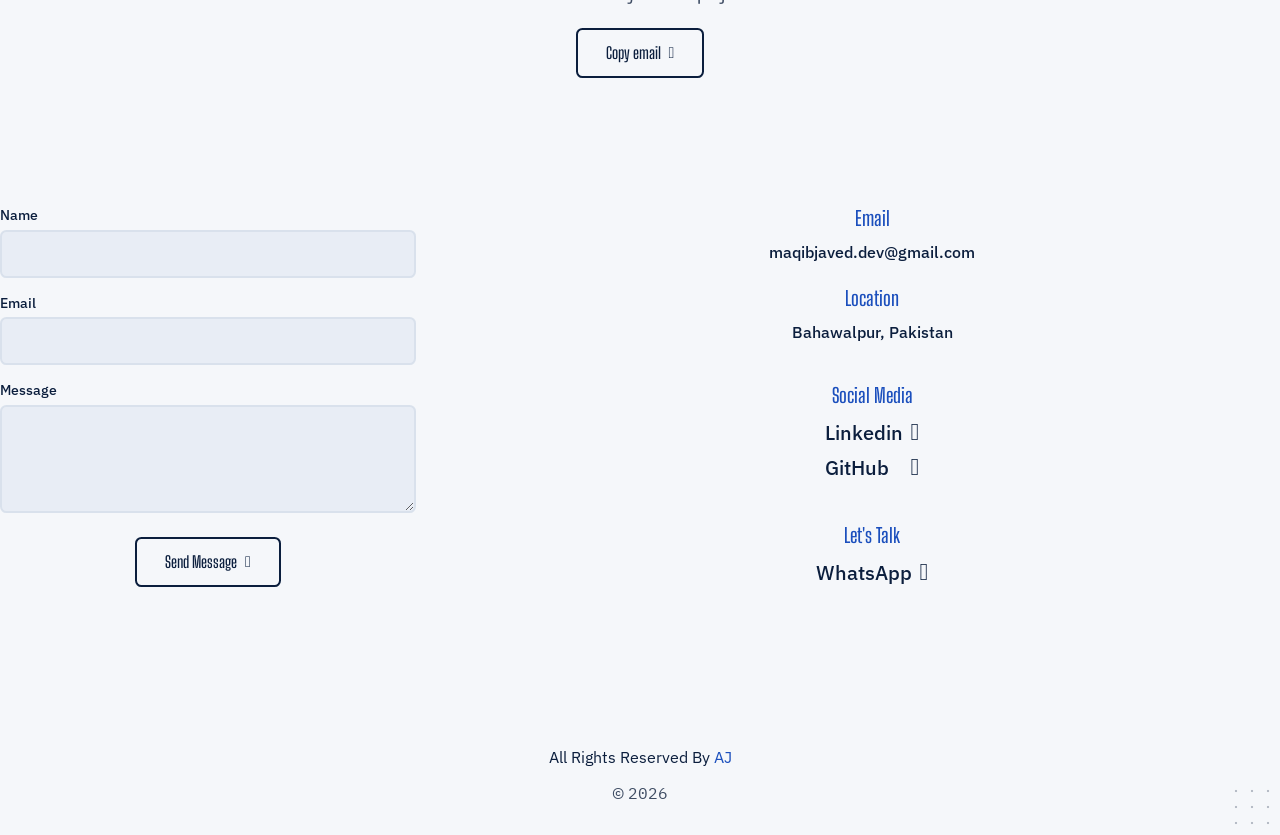
==== commit 22c5ca29: "Update tags and issuer names in index.html" ====
--- a/index.html
+++ b/index.html
@@ -174,7 +174,7 @@
                   <div class="delivered__tags">
                      <span class="delivered__tag">WordPress</span>
                      <span class="delivered__tag">ACF</span>
-                     <span class="delivered__tag">Custom Code</span>
+                     <span class="delivered__tag">Custom </span>
                   </div>
                   <blockquote class="delivered__quote">
                      "Professional, fast, efficient, value for money. Highly recommended. Extremely satisfied."
@@ -182,7 +182,7 @@
                   </blockquote>
                   <a href="assets/img/pds-review-proof.webp" target="_blank" rel="noopener noreferrer" class="delivered__proof js-lightbox"><i class="ri-check-line"></i> View original message</a>
                   <a href="https://perthdynamicsolutions.com.au" target="_blank" rel="noopener noreferrer" class="delivered__link">Visit site <i class="ri-arrow-right-up-long-line"></i></a>
-                  <a href="https://github.com/aqibarbi/Perth-Dynamics-Solutions" target="_blank" rel="noopener noreferrer" class="delivered__link">View code <i class="ri-github-line"></i></a>
+                  <a href="https://github.com/aqibarbi/Perth-Dynamics-Solutions" target="_blank" rel="noopener noreferrer" class="delivered__link">View  <i class="ri-github-line"></i></a>
                </article>
                <!-- delivered-2 -->
                <!-- <article class="delivered__card">
@@ -586,7 +586,7 @@
             <div class="certs__container container grid">
                <article class="certs__card">
                   <h3 class="certs__name">Responsive Web Design</h3>
-                  <p class="certs__issuer">freeCodeCamp</p>
+                  <p class="certs__issuer">freeCamp</p>
                   <p class="certs__meta">May 31, 2026 · ~300 hours</p>
                   <a href="https://freecodecamp.org/certification/muhammad-aqibjaved-dev/responsive-web-design-v9" class="certs__link" target="_blank" rel="noopener noreferrer">
                      Verify certificate <i class="ri-arrow-right-up-long-line"></i>
@@ -671,7 +671,7 @@
                            Elementor Pro
                         </li>
                         <li class="services__skill">
-                           custom child themes code
+                           custom child themes
                         </li>
                      </ul>
                   </div>
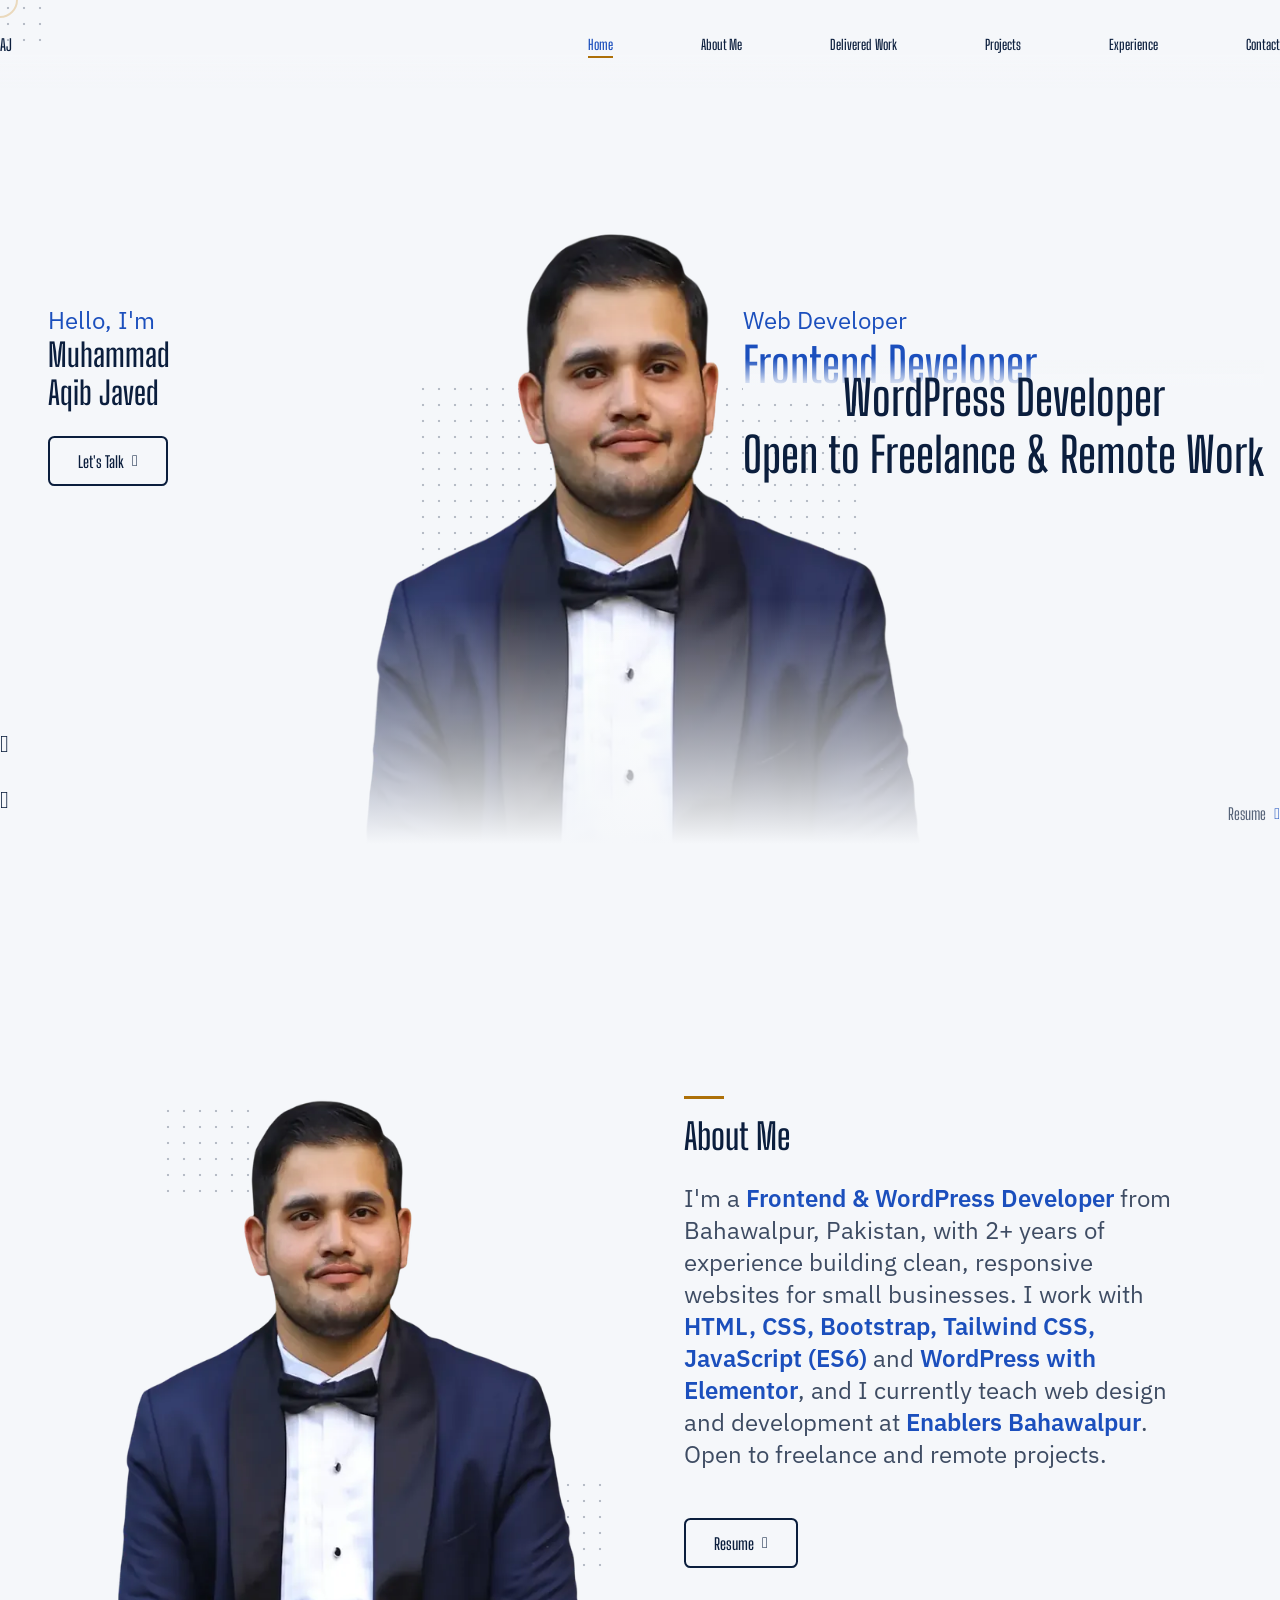
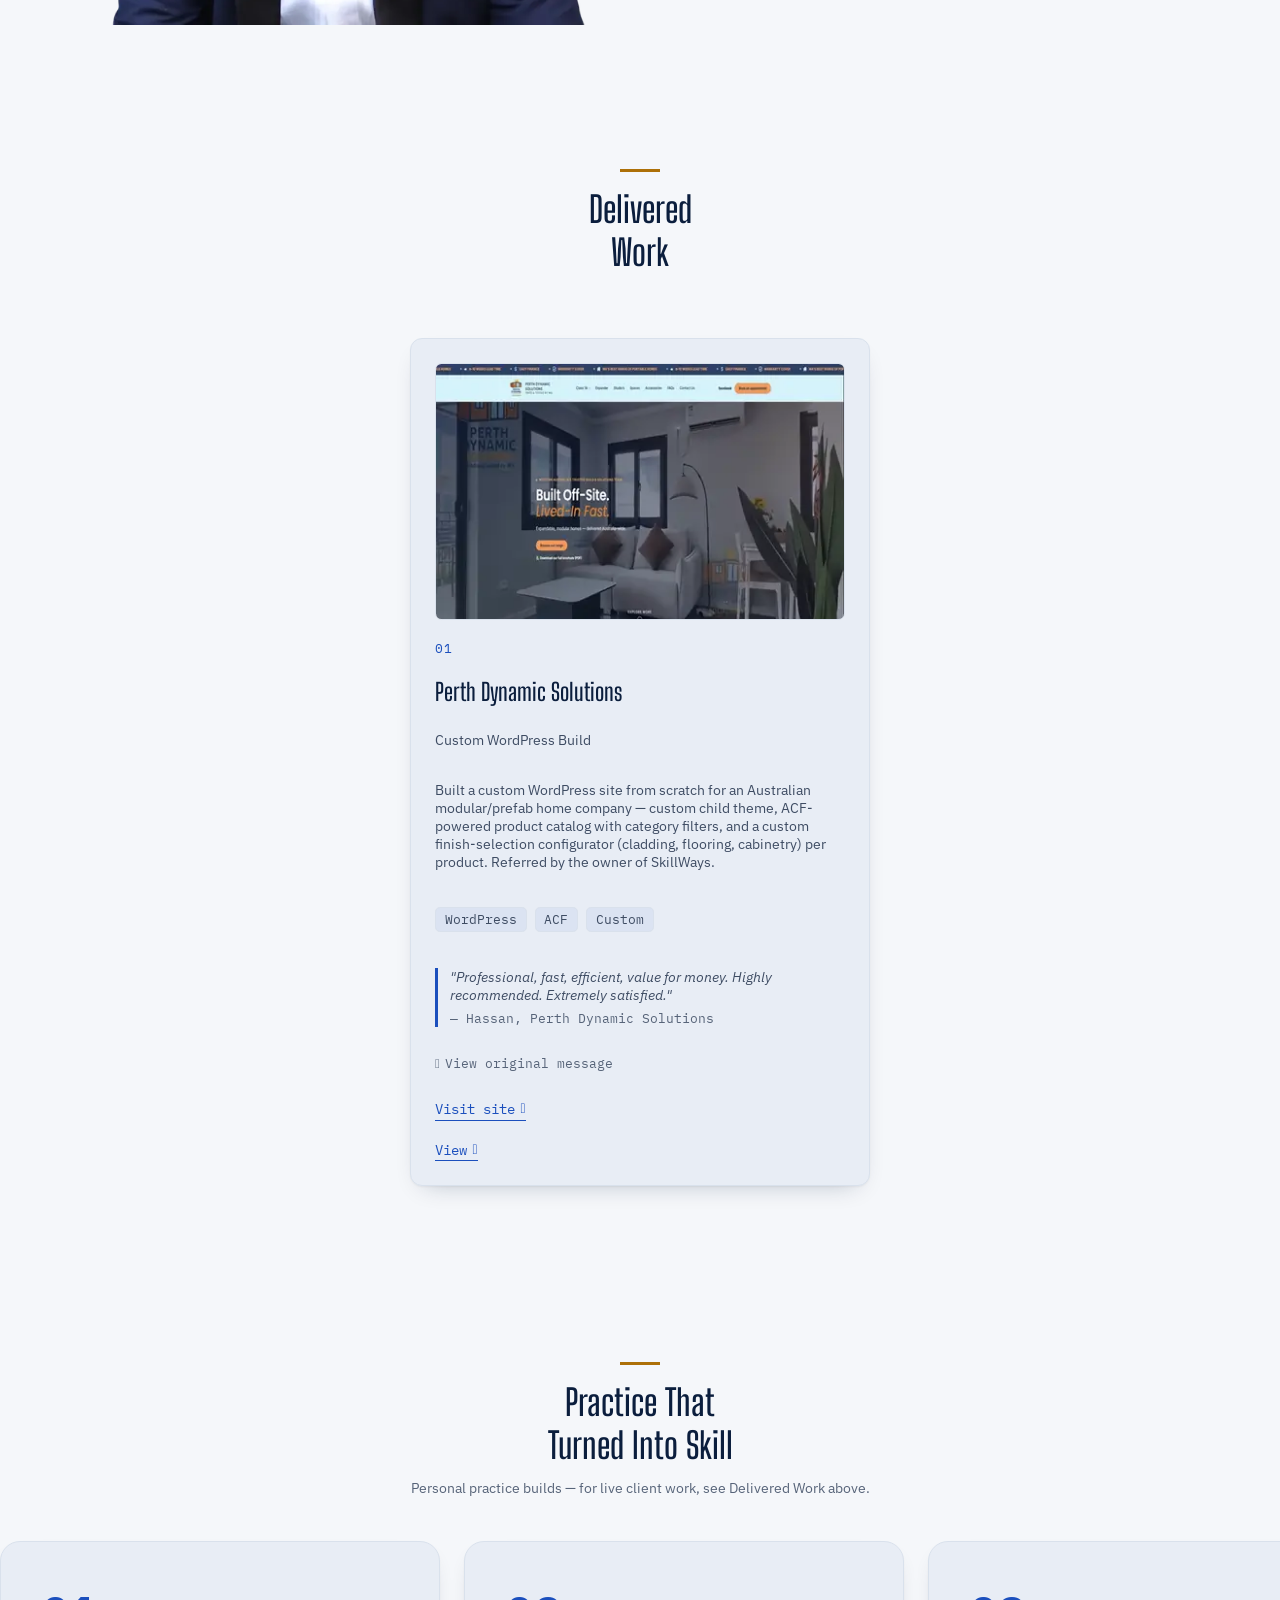
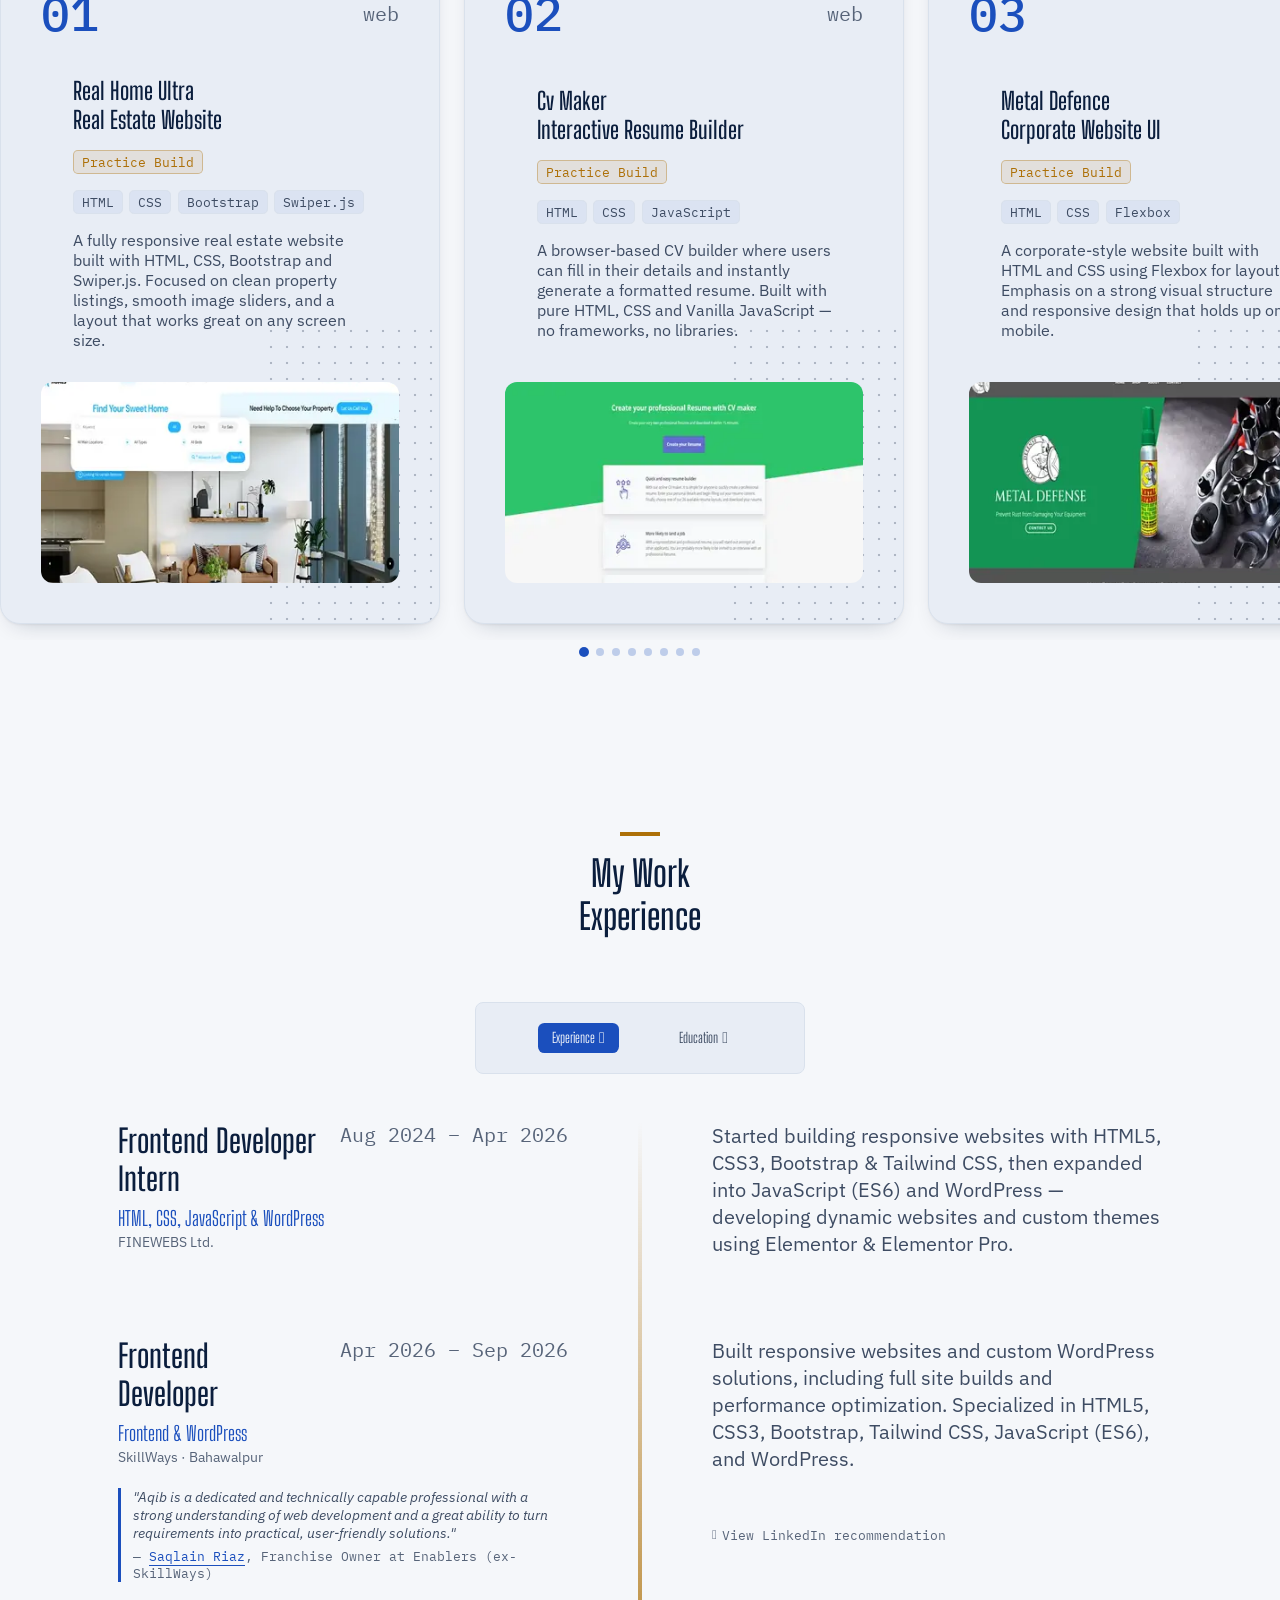
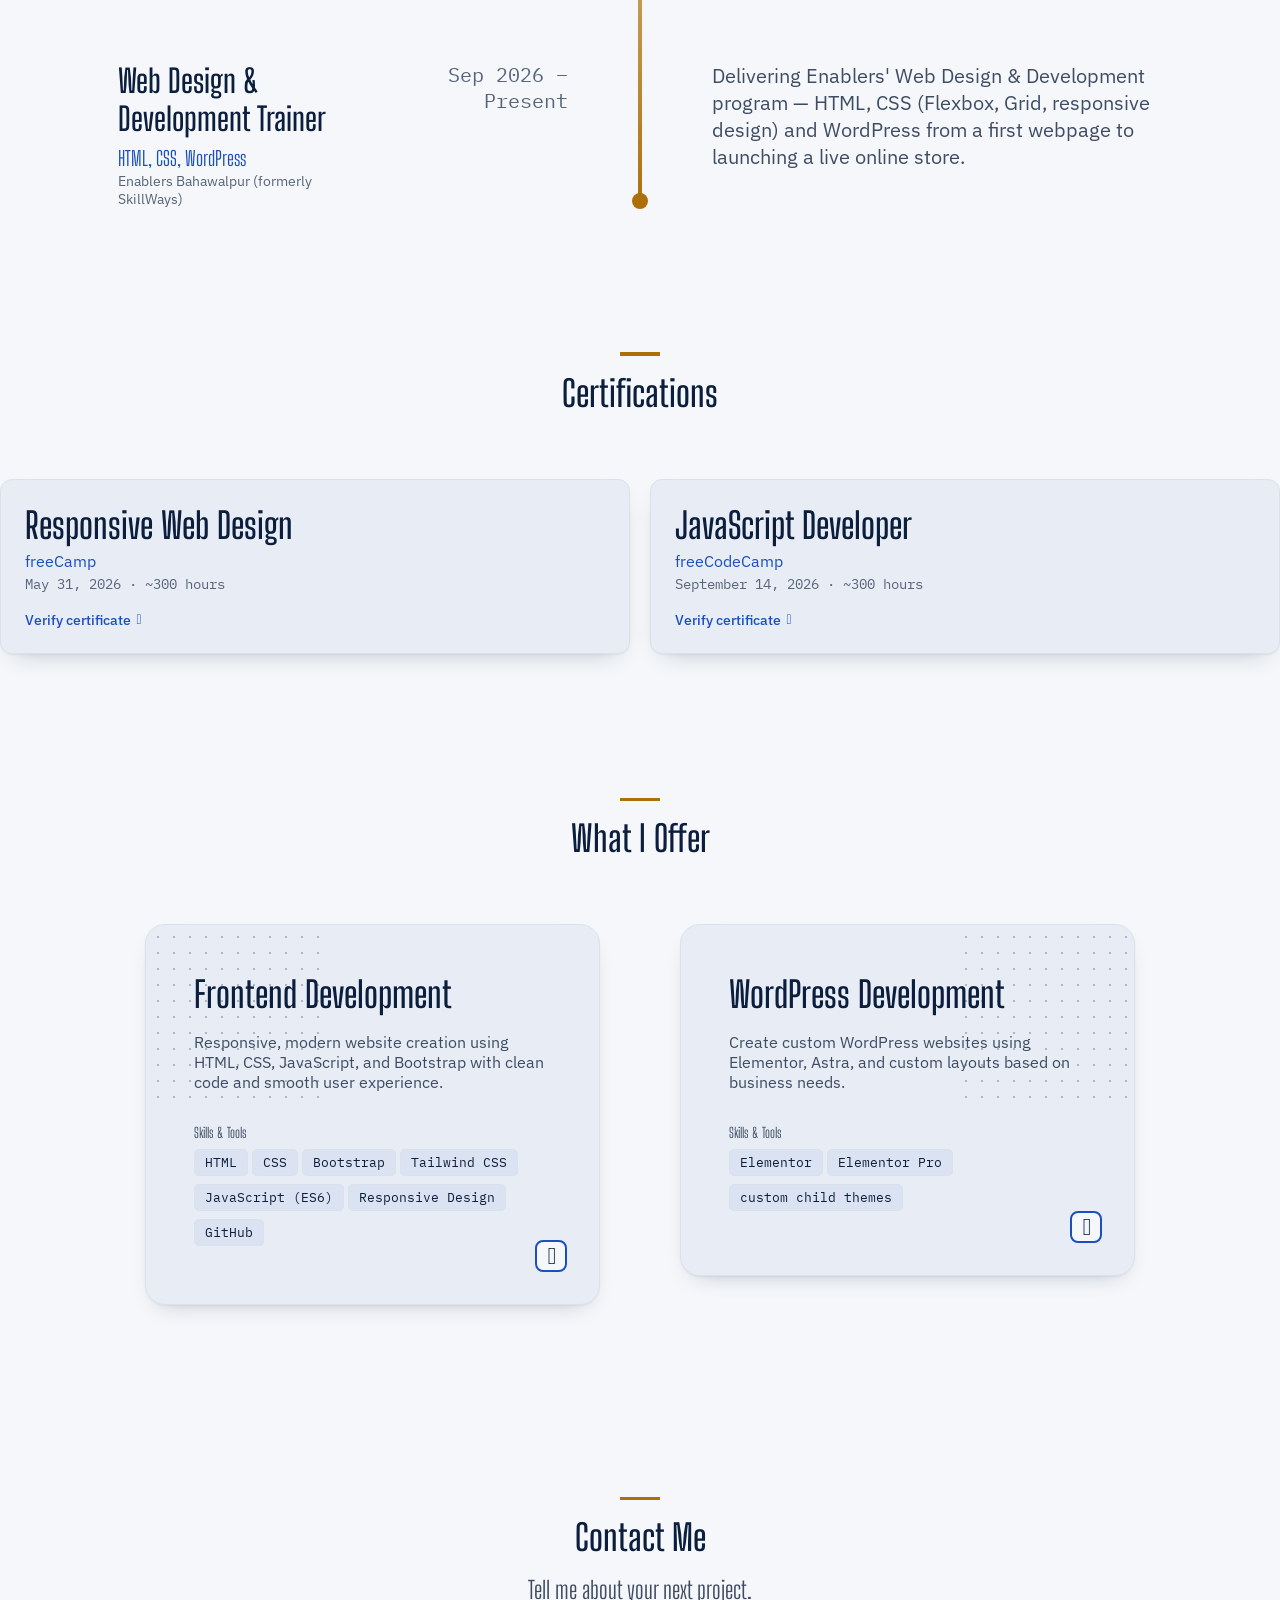
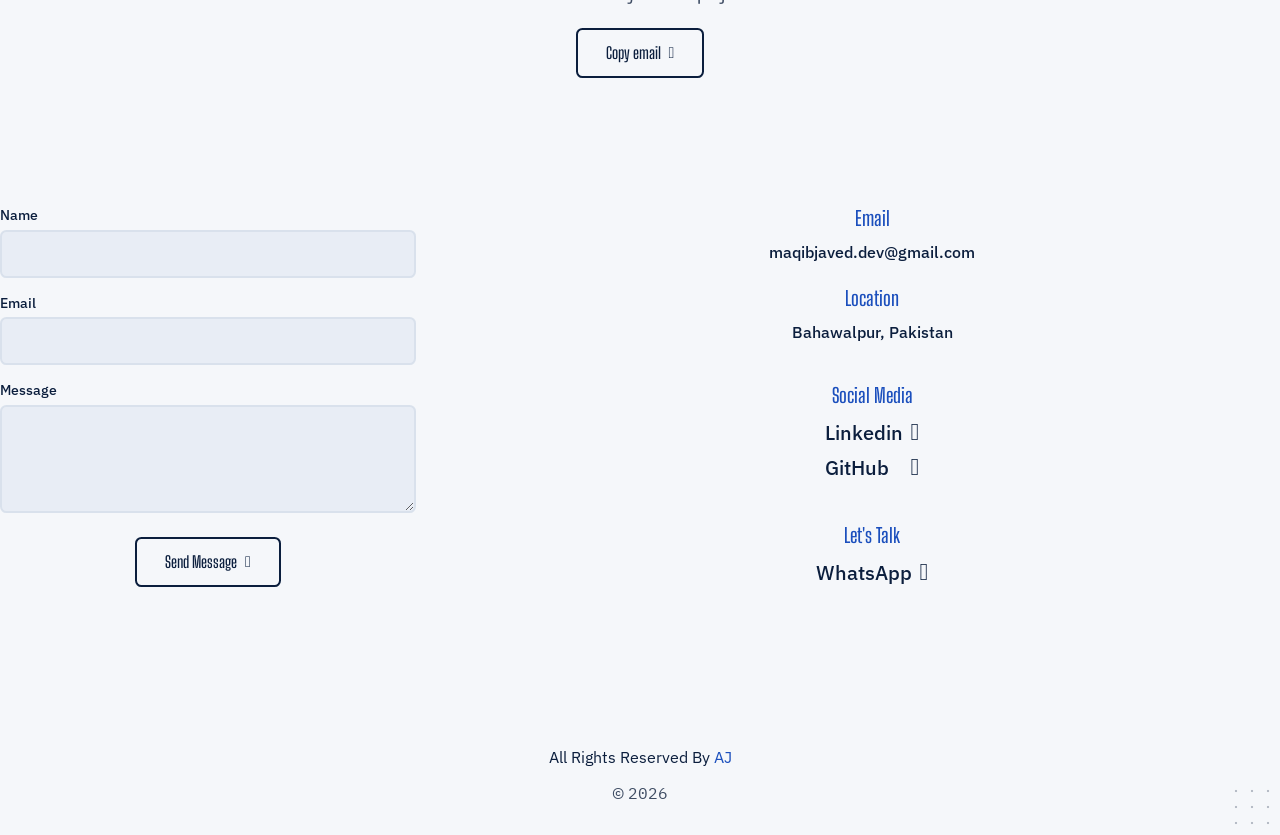
==== commit c5063d1b: "Add autocomplete attributes to contact form inputs for improved accessibility" ====
--- a/index.html
+++ b/index.html
@@ -60,6 +60,15 @@
           "https://api.whatsapp.com/send?phone=923056494101&text=Hello"
         ]
       }
+      </script>
+      <!-- Google tag (gtag.js) -->
+      <script async src="https://www.googletagmanager.com/gtag/js?id=G-GMZSLBRW2M"></script>
+      <script>
+        window.dataLayer = window.dataLayer || [];
+        function gtag(){dataLayer.push(arguments);}
+        gtag('js', new Date());
+      
+        gtag('config', 'G-GMZSLBRW2M');
       </script>
    </head>
    <body>
@@ -708,11 +717,11 @@
                         </p>
                         <div class="contact__form-group">
                            <label for="contact-name" class="contact__form-label">Name</label>
-                           <input type="text" id="contact-name" name="name" class="contact__form-input" required>
+                           <input type="text" id="contact-name" name="name" class="contact__form-input" autocomplete="name" required>
                         </div>
                         <div class="contact__form-group">
                            <label for="contact-form-email" class="contact__form-label">Email</label>
-                           <input type="email" id="contact-form-email" name="email" class="contact__form-input" required>
+                           <input type="email" id="contact-form-email" name="email" class="contact__form-input" autocomplete="email" required>
                         </div>
                         <div class="contact__form-group">
                            <label for="contact-message" class="contact__form-label">Message</label>
@@ -825,4 +834,4 @@
       <!-- Cloudflare Web Analytics -->
       <script type='module' src='https://static.cloudflareinsights.com/beacon.min.js' data-cf-beacon='{"token": "aac877d0a7c0498783d1edd43ce85c3e"}'></script><!-- End Cloudflare Web Analytics -->
    </body>
-</html>
+</html>
--- a/assets/css/styles.css
+++ b/assets/css/styles.css
@@ -272,9 +272,7 @@
   border-radius: 50%;
   mix-blend-mode: difference ;
   pointer-events: none;
-  transition: .2s ease-out,
-              left .2s ease-out,
-              top .2s ease-out,
+  transition: transform .2s ease-out,
               width .3s,
               height .3s;
 }
@@ -1687,8 +1685,4 @@
   .cursor{
     display: none;
   }
-}
-
-
-
-
+}
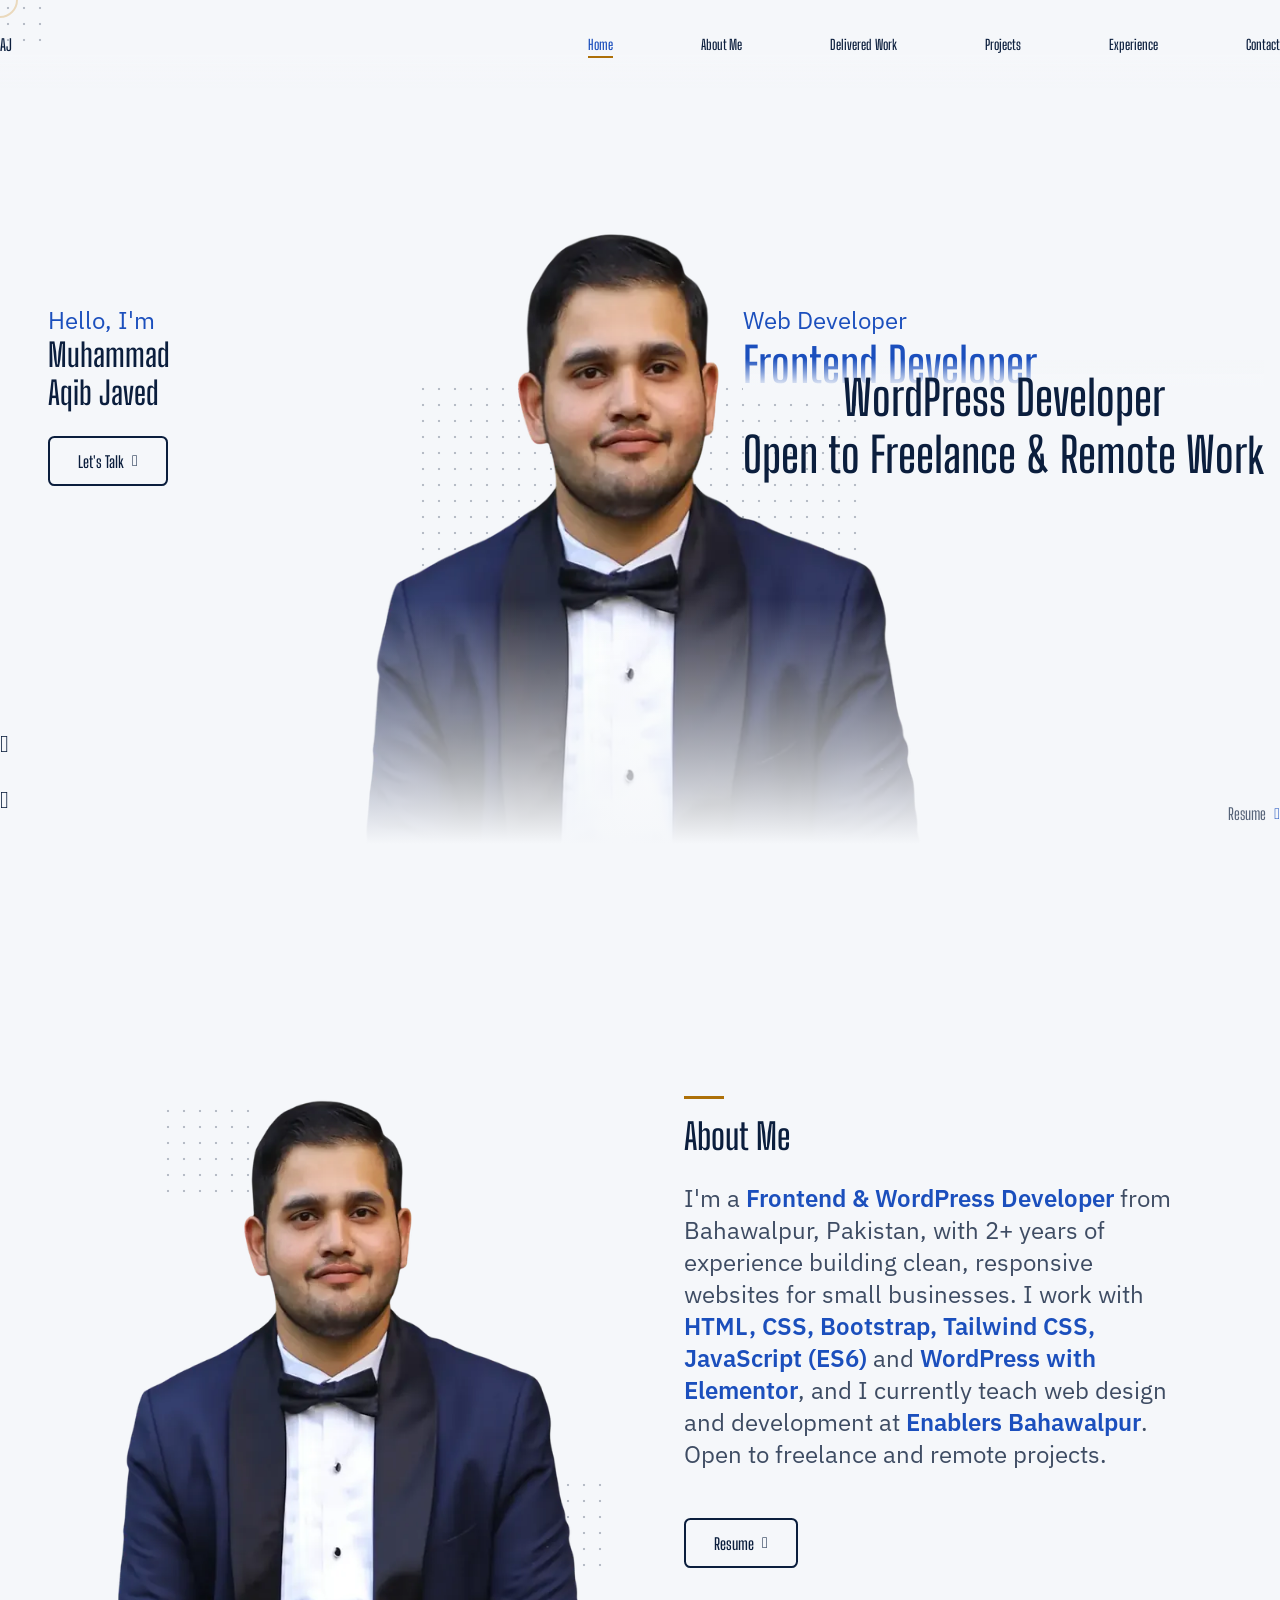
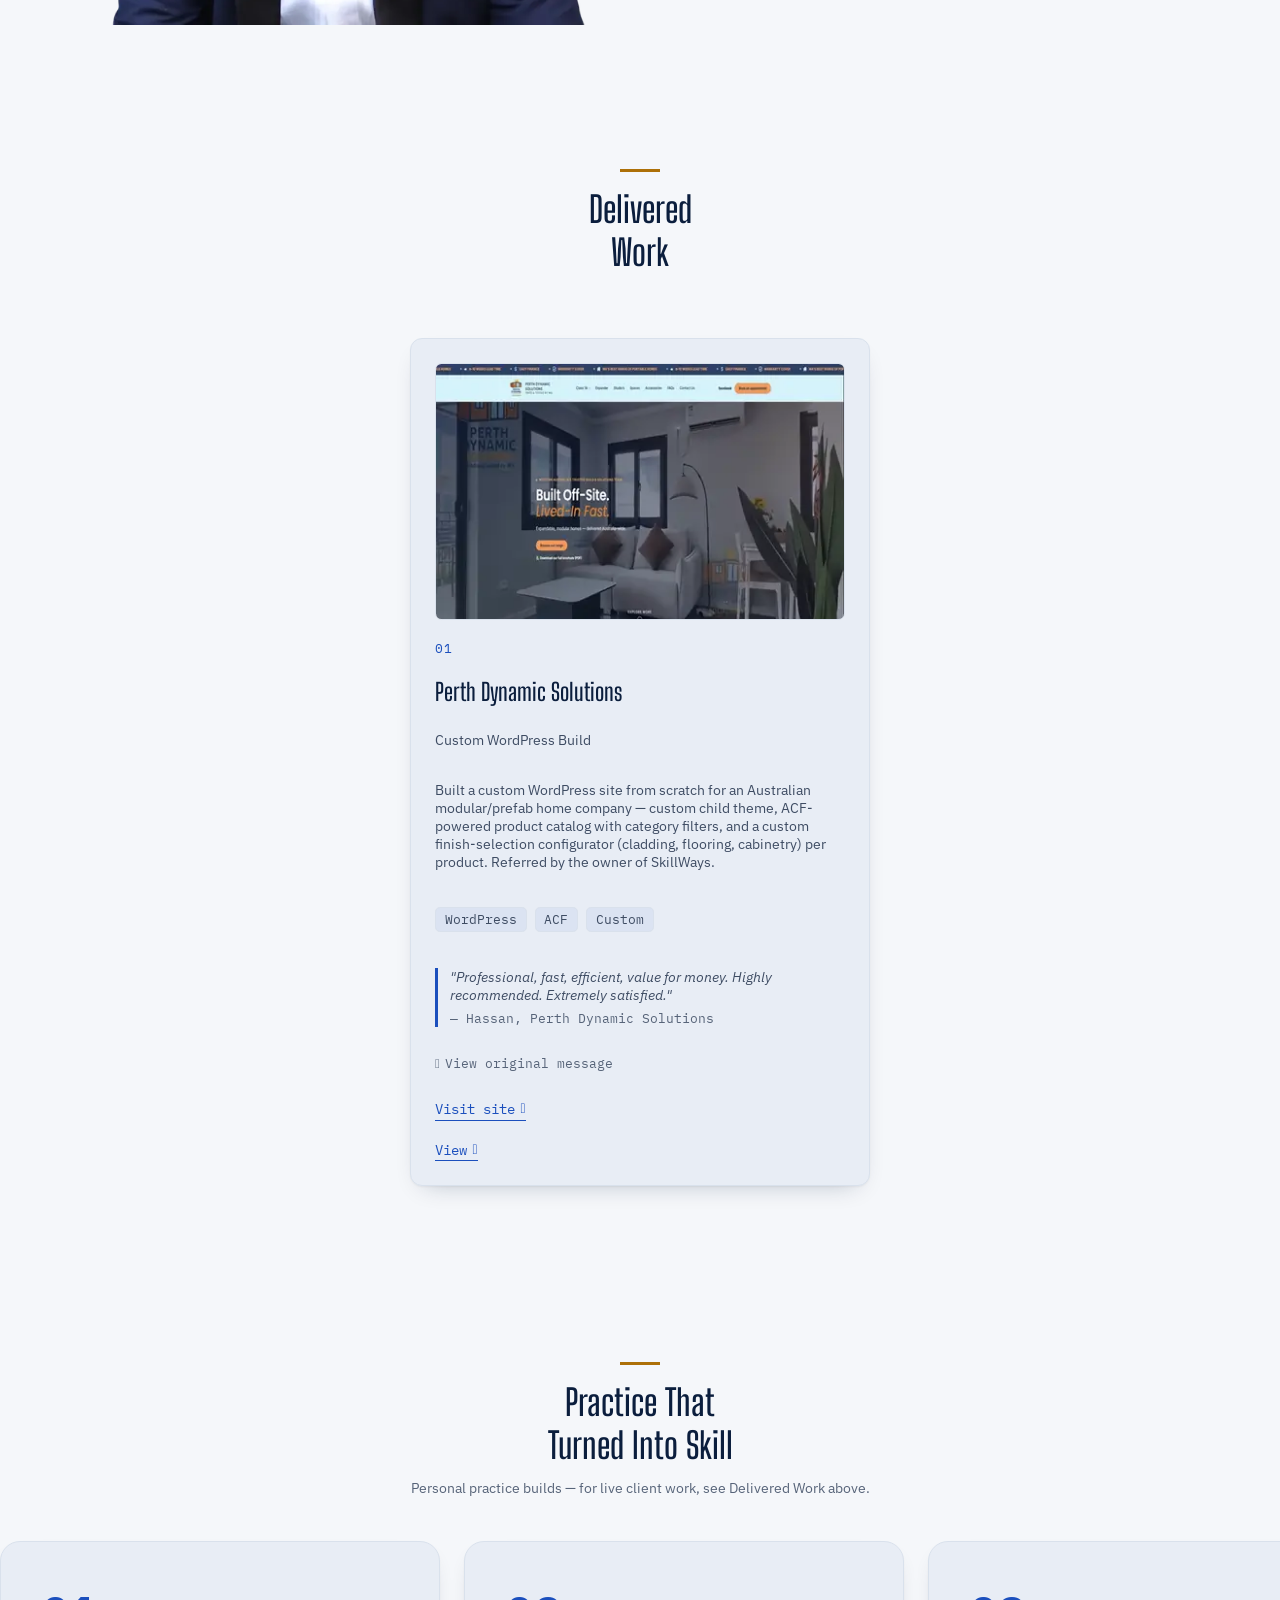
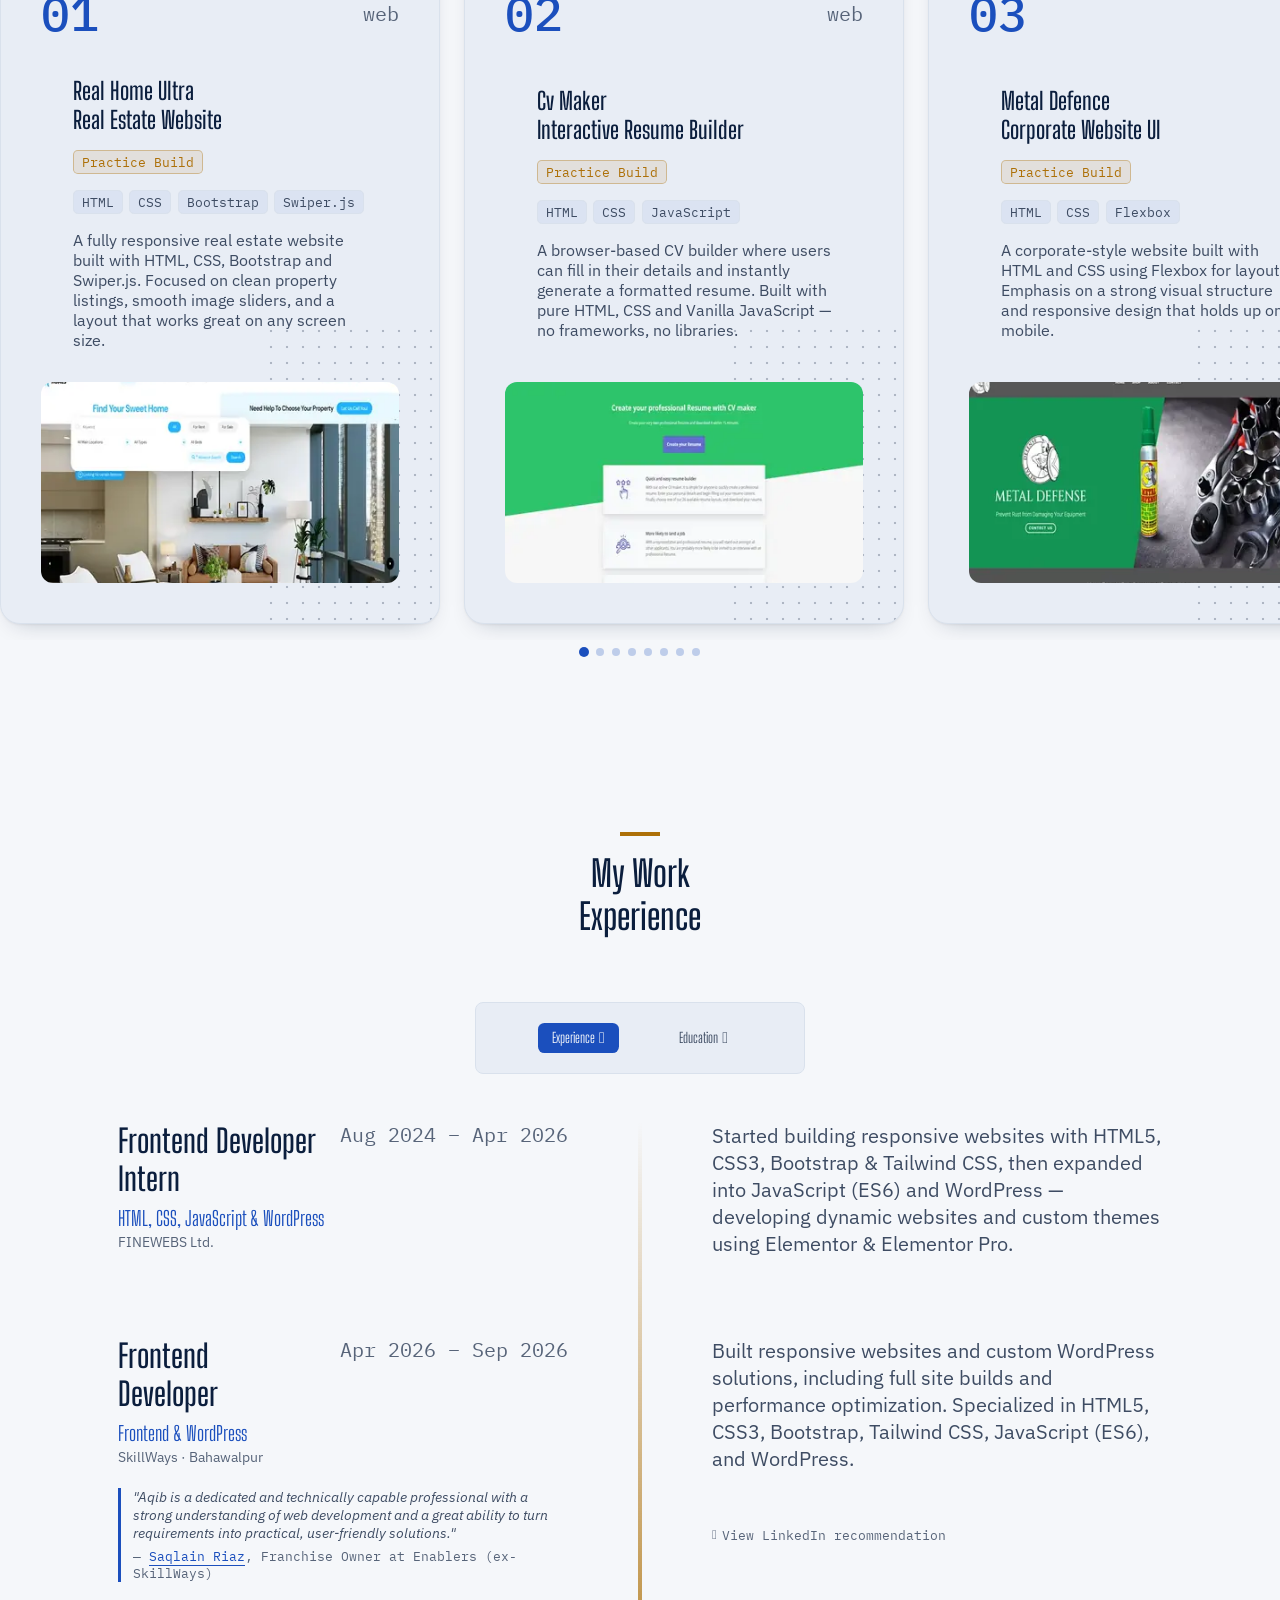
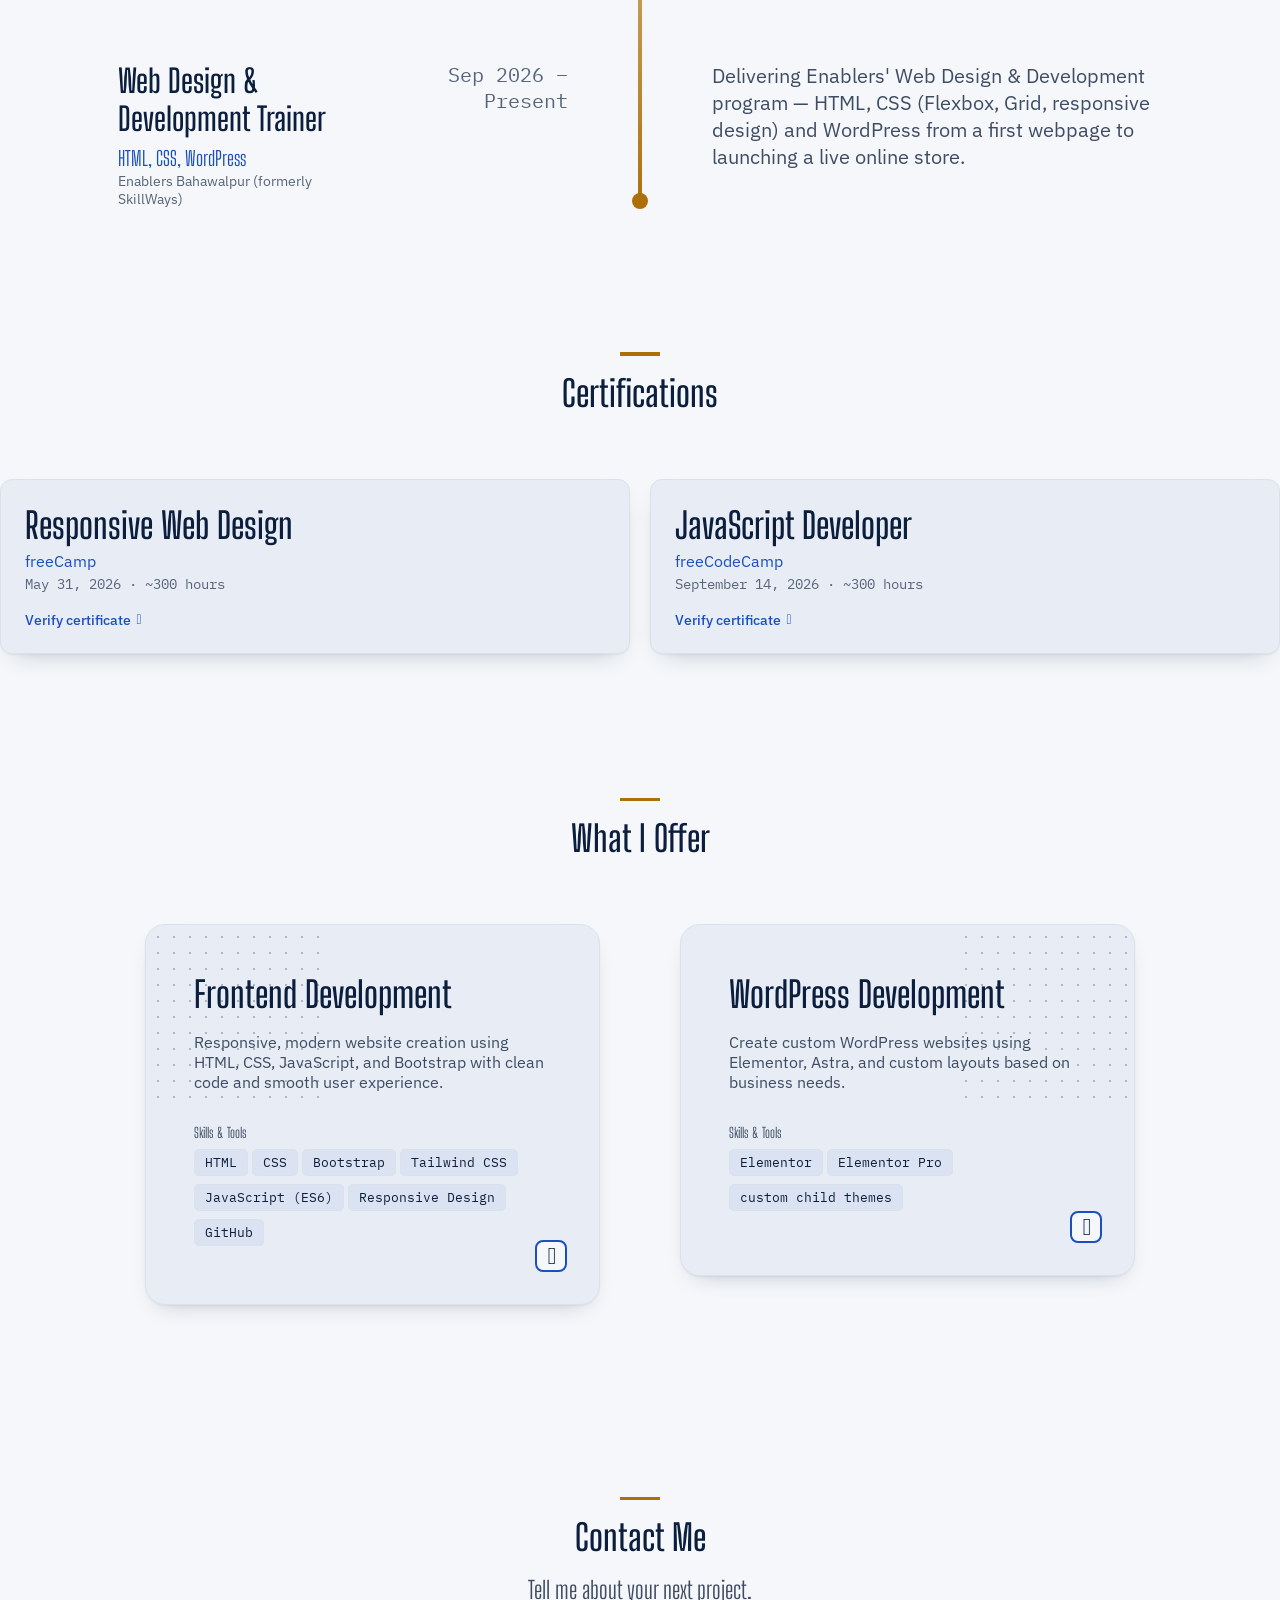
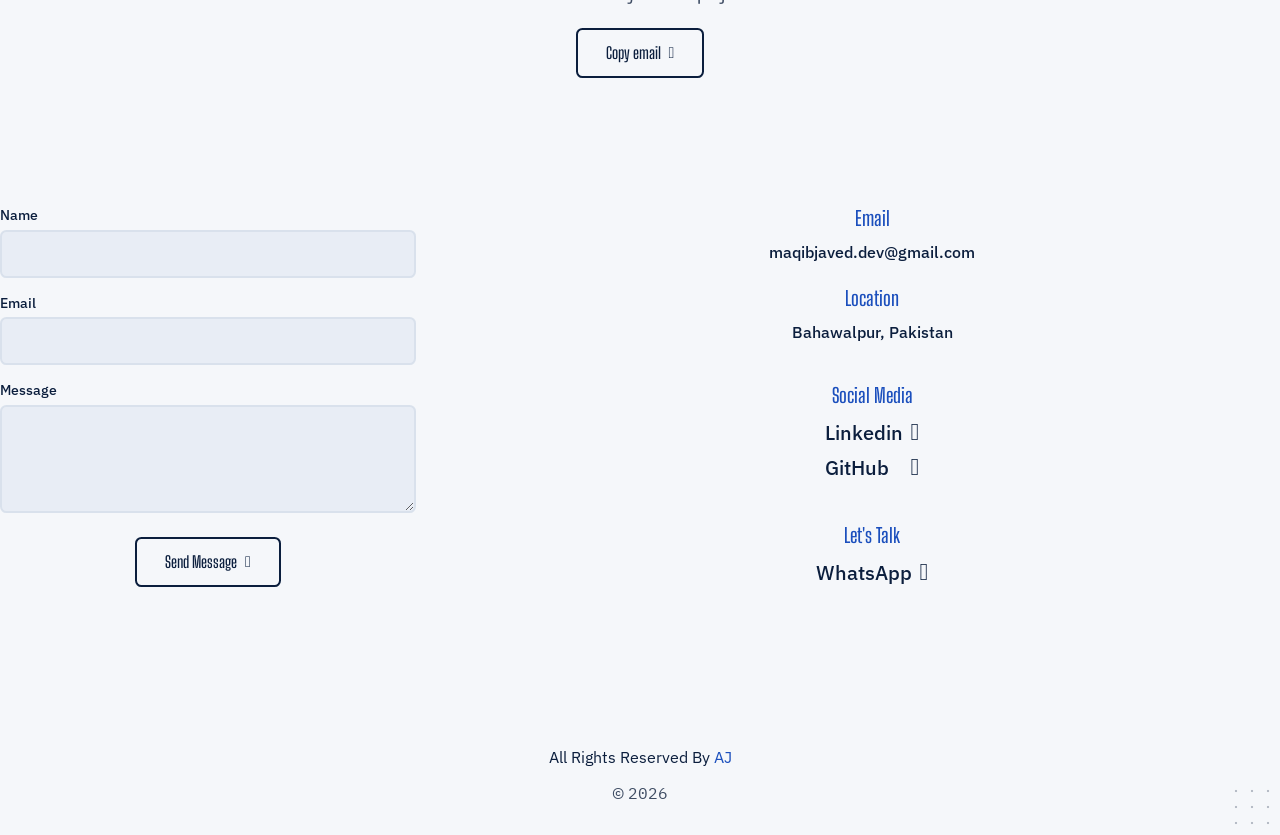
==== commit b8d2e2b6: "Remove Google Tag Manager scripts Removed Google Tag Manager scripts from index.html." ====
--- a/index.html
+++ b/index.html
@@ -61,15 +61,7 @@
         ]
       }
       </script>
-      <!-- Google tag (gtag.js) -->
-      <script async src="https://www.googletagmanager.com/gtag/js?id=G-GMZSLBRW2M"></script>
-      <script>
-        window.dataLayer = window.dataLayer || [];
-        function gtag(){dataLayer.push(arguments);}
-        gtag('js', new Date());
       
-        gtag('config', 'G-GMZSLBRW2M');
-      </script>
    </head>
    <body>
       <!--==================== HEADER ====================-->
@@ -834,4 +826,4 @@
       <!-- Cloudflare Web Analytics -->
       <script type='module' src='https://static.cloudflareinsights.com/beacon.min.js' data-cf-beacon='{"token": "aac877d0a7c0498783d1edd43ce85c3e"}'></script><!-- End Cloudflare Web Analytics -->
    </body>
-</html>+</html>
